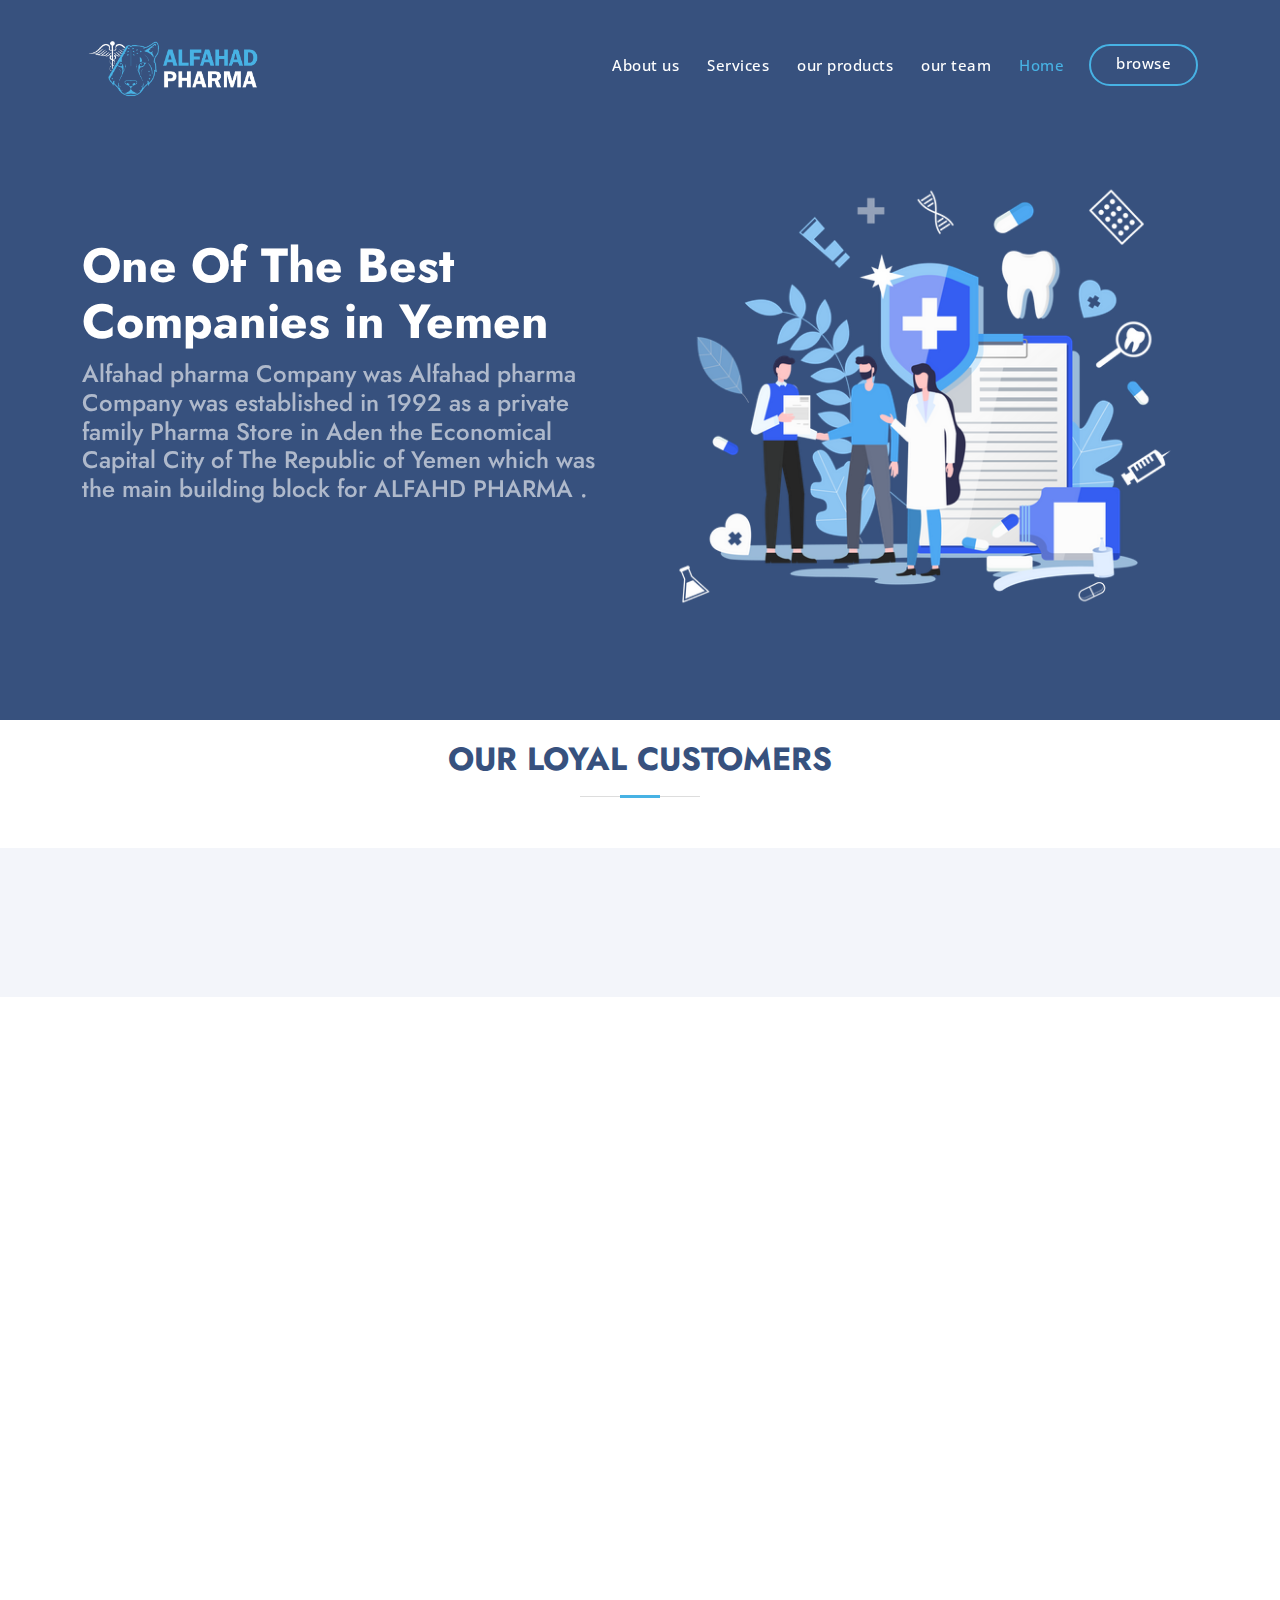
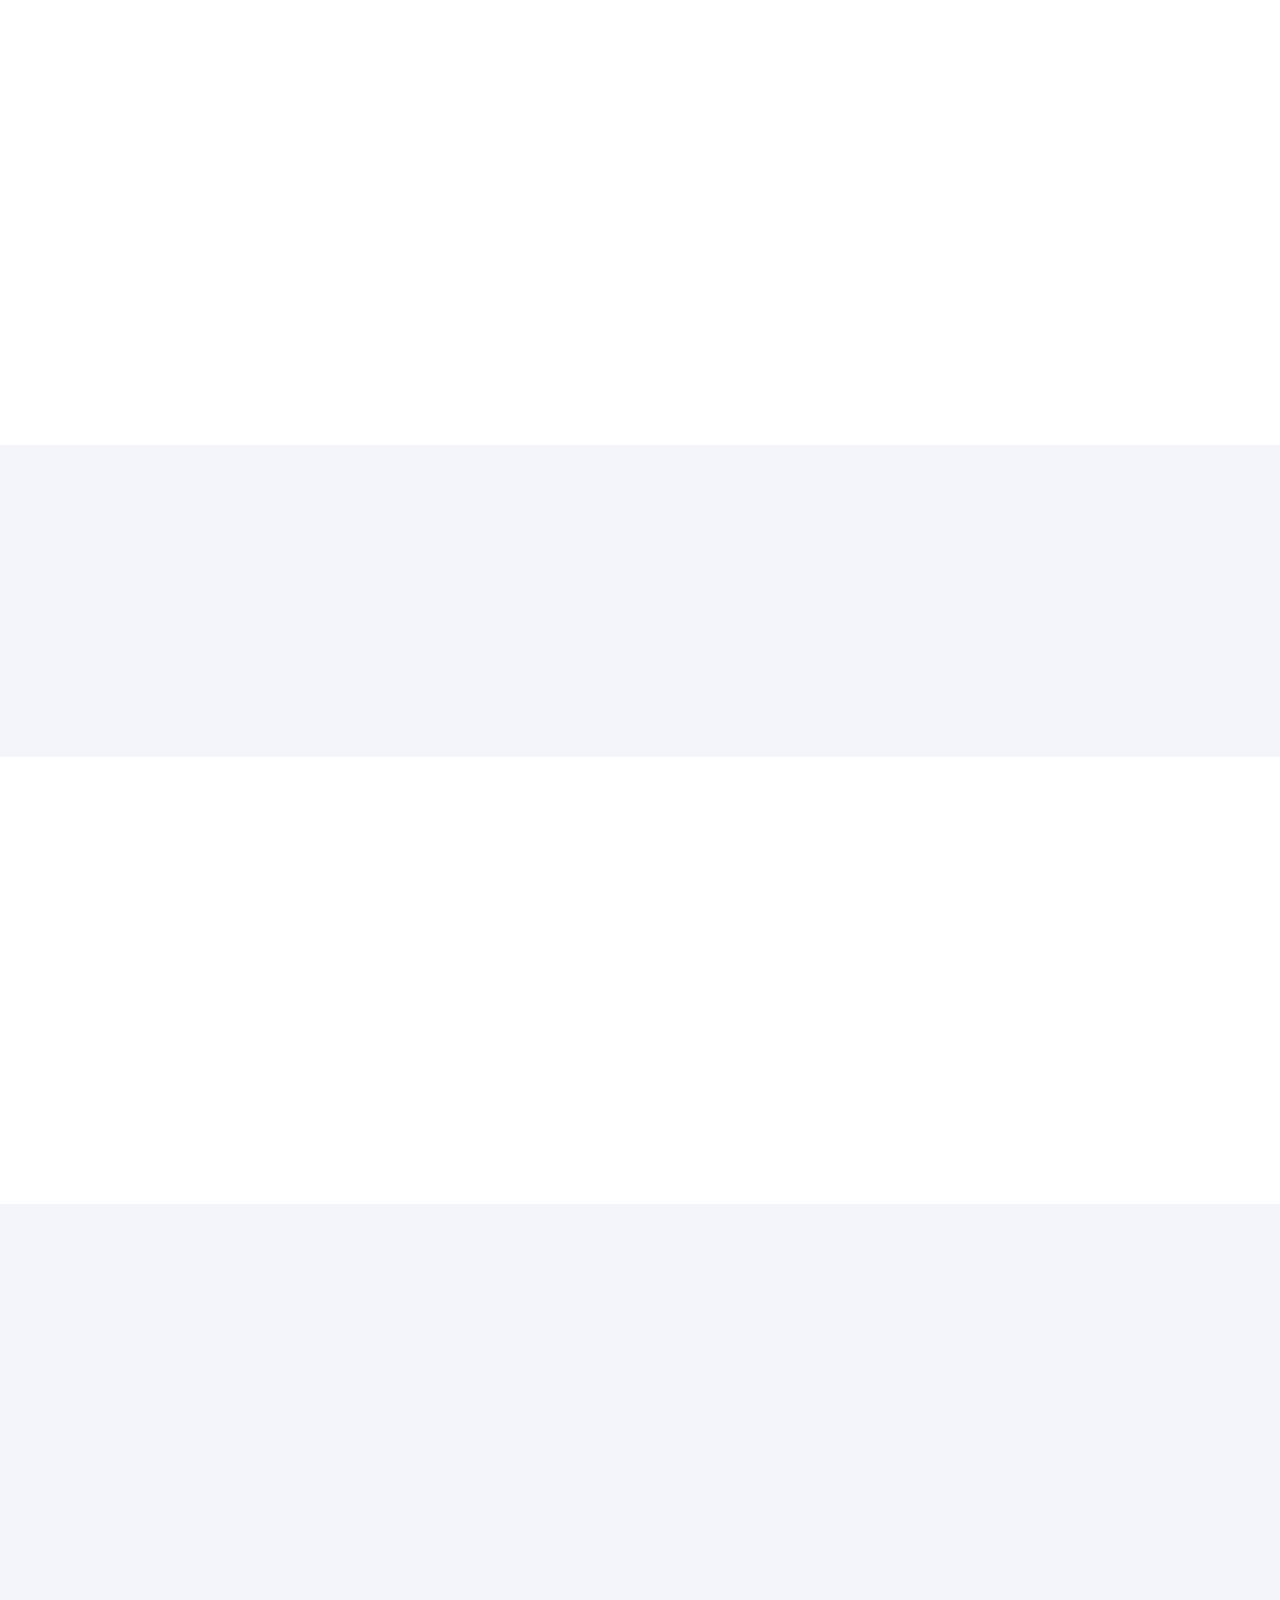
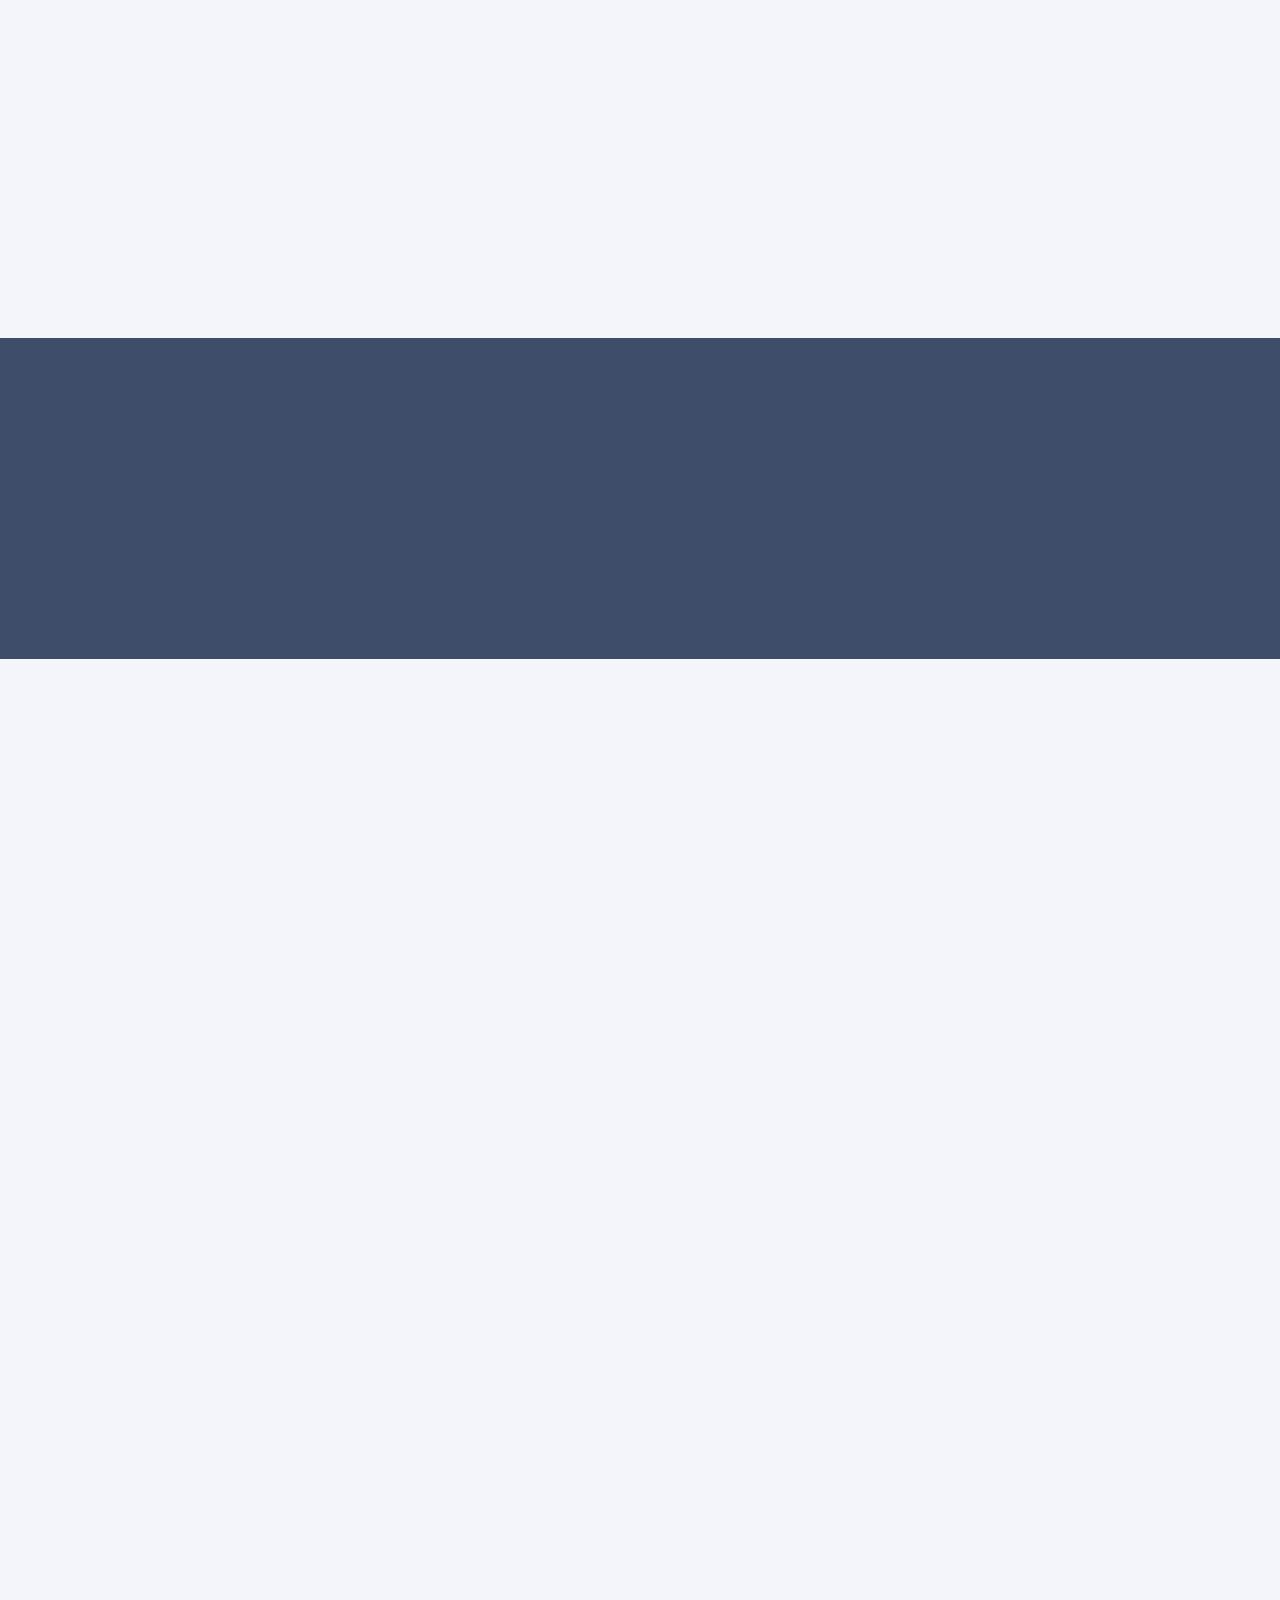
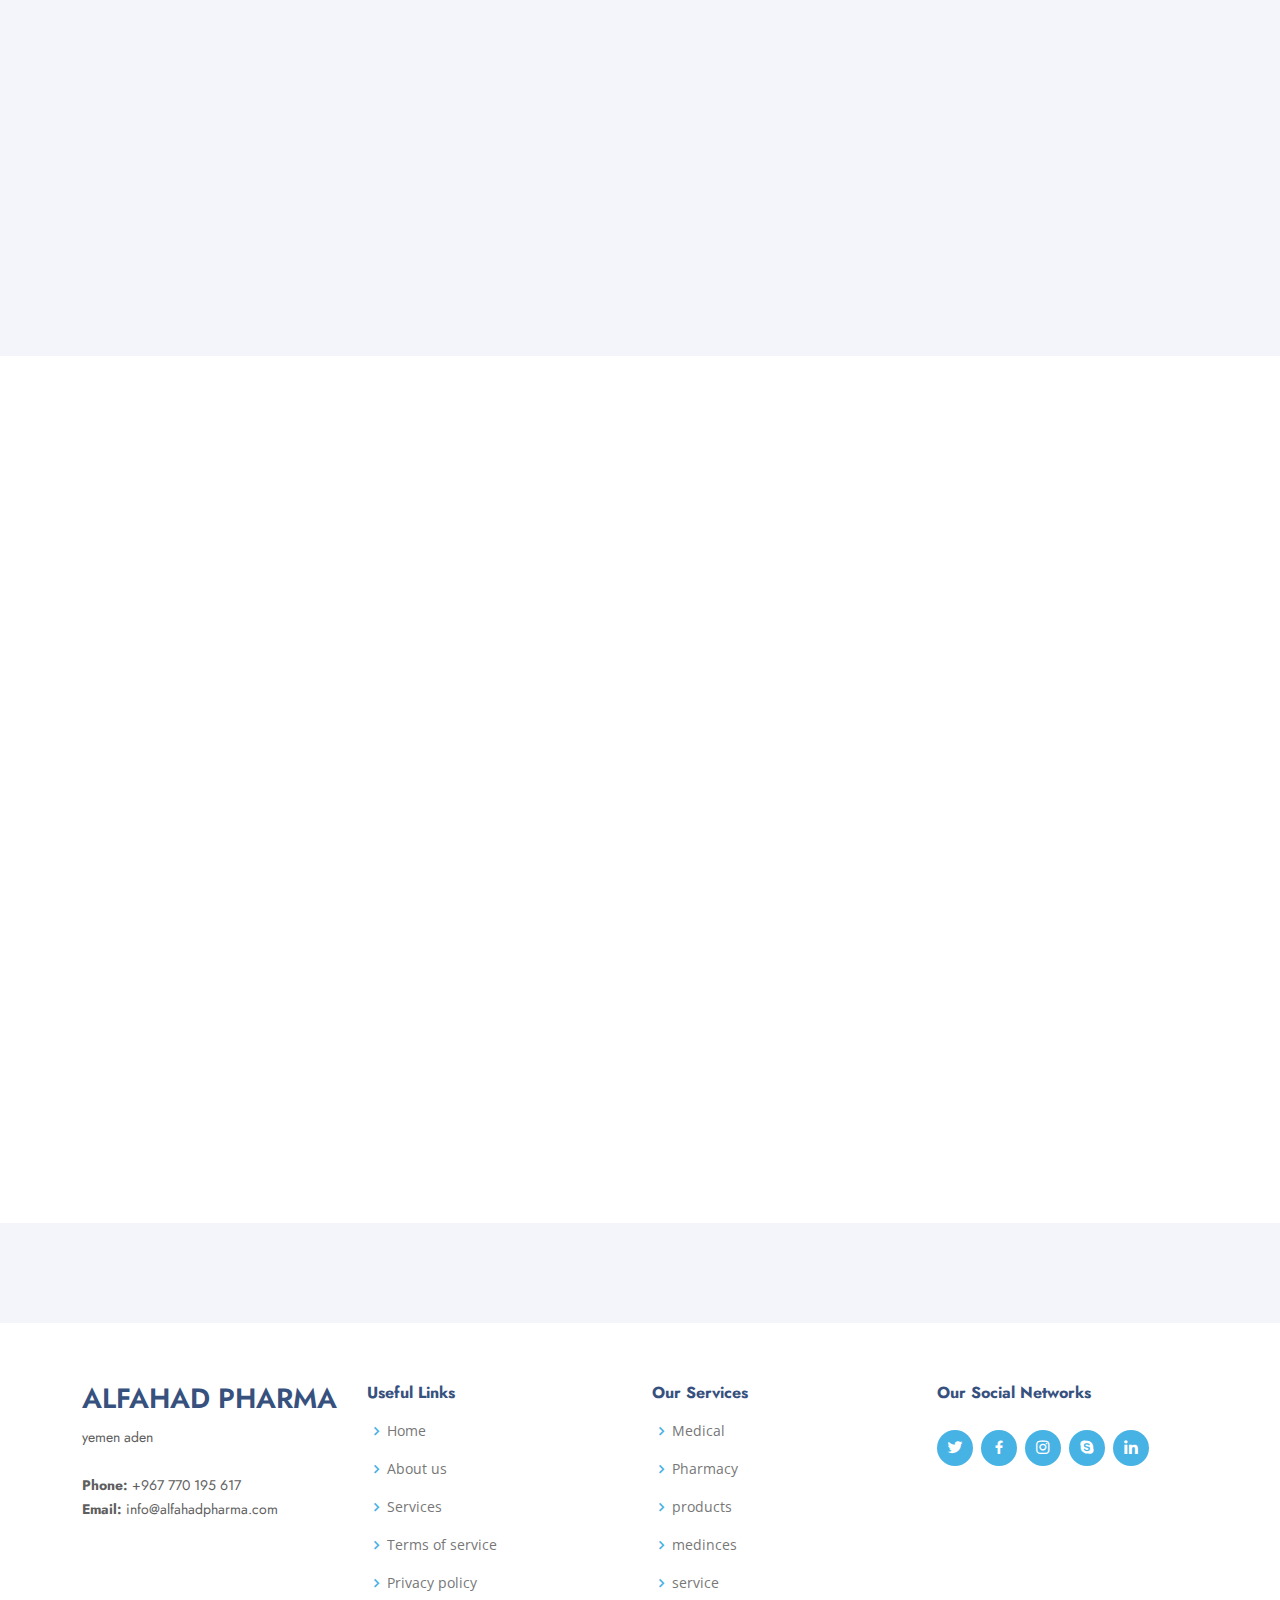
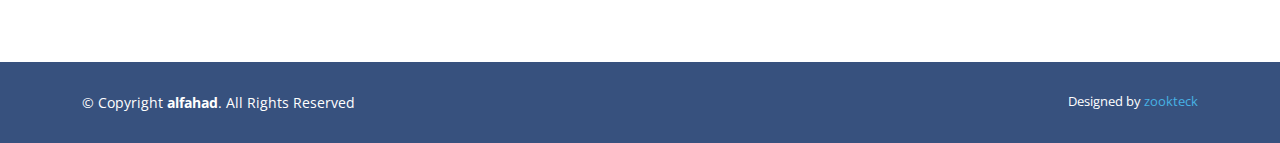
==== index.html @ 490797c0 "Update index.html" ====
<!DOCTYPE html>
<html lang="en">

<head>
  <meta charset="utf-8">
  <meta content="width=device-width, initial-scale=1.0" name="viewport">

  <title>Alfahad   Pharma</title>
  <meta content="" name="description">
  <meta content="" name="keywords">

  <!-- Favicons -->
  <link href="assets/img/logo1.png" rel="icon">
  <link href="assets/img/logo1.png" rel="apple-touch-icon">

  <!-- Google Fonts -->
  <link href="https://fonts.googleapis.com/css?family=Open+Sans:300,300i,400,400i,600,600i,700,700i|Jost:300,300i,400,400i,500,500i,600,600i,700,700i|Poppins:300,300i,400,400i,500,500i,600,600i,700,700i" rel="stylesheet">

  <!-- Vendor CSS Files -->
  <link href="assets/vendor/bootstrap/css/bootstrap.min.css" rel="stylesheet">
  <link href="assets/vendor/icofont/icofont.min.css" rel="stylesheet">
  <link href="assets/vendor/boxicons/css/boxicons.min.css" rel="stylesheet">
  <link href="assets/vendor/remixicon/remixicon.css" rel="stylesheet">
  <link href="assets/vendor/venobox/venobox.css" rel="stylesheet">
  <link href="assets/vendor/owl.carousel/assets/owl.carousel.min.css" rel="stylesheet">
  <link href="assets/vendor/aos/aos.css" rel="stylesheet">

  <!-- Template Main CSS File -->
  <link href="assets/css/style.css" rel="stylesheet">

  <style>
  	.card{
 
   
    box-shadow: 0 6px 10px rgba(0,0,0,.08), 0 0 6px rgba(0,0,0,.05);
      transition: .3s transform cubic-bezier(.155,1.105,.295,1.12),.3s box-shadow,.3s -webkit-transform cubic-bezier(.155,1.105,.295,1.12);
 
  cursor: pointer;

}

.card:hover{
     transform: scale(1.05);
  box-shadow: 0 10px 20px rgba(0,0,0,.12), 0 4px 8px rgba(0,0,0,.06);
}

.image2{
	  max-height: 150px; 
	  max-width: 250px;
}
 
  </style>
</head>

<body>

  <!-- ======= Header ======= -->
  <header id="header" class="fixed-top ">
    <div class="container d-flex align-items-center">

      <h1 class="logo me-auto"><a href="index.html"><img src="assets/img/logo3.png" alt="" class="img-fluid"></a></h1>
      <!-- Uncomment below if you prefer to use an image logo -->
      <!-- <a href="index.html" class="logo me-auto"><img src="assets/img/logo.png" alt="" class="img-fluid"></a>-->

      <nav class="nav-menu d-none d-lg-block">
        <ul>
         
          <li><a href="#about">About us</a></li>
          <li><a href="#Services">Services</a></li>
          <li><a href="#products">our products</a></li>
          <li><a href="#team">our team</a></li>
		   <li class="active"><a href="index.html">Home </a></li>
         <!-- <li class="drop-down"><a href="">others</a>
            <ul>
              <li><a href="#">Drop Down 1</a></li>
              <li class="drop-down"><a href="#">Deep Drop Down</a>
                <ul>
                  <li><a href="#">Deep Drop Down 1</a></li>
                  <li><a href="#">Deep Drop Down 2</a></li>
                  <li><a href="#">Deep Drop Down 3</a></li>
                  <li><a href="#">Deep Drop Down 4</a></li>
                  <li><a href="#">Deep Drop Down 5</a></li>
                </ul>
              </li>
              <li><a href="#">Drop Down 2</a></li>
              <li><a href="#">Drop Down 3</a></li>
              <li><a href="#">Drop Down 4</a></li>
            </ul>
          </li>
          <li><a href="#contact">contact us </a></li>

        </ul>
      </nav><!-- .nav-menu -->

      <a href="#about" class="get-started-btn scrollto">browse</a>

    </div>
  </header>
  <br\><!-- End Header -->



  <!-- ======= Hero Section ======= -->
 


<section id="hero" class="d-flex align-items-center">

    <div class="container">
      <div class="row">


        <div class="col-lg-6 d-flex flex-column justify-content-center pt-4 pt-lg-0 order-2 order-lg-1" data-aos="fade-up" data-aos-delay="200">
          <h1>One Of The Best Companies in Yemen</h1>
          <h2>Alfahad pharma  Company was 
Alfahad pharma  Company was established in 1992 as a private family Pharma Store  in Aden the Economical Capital City of The Republic of Yemen  which was the main building block for ALFAHD PHARMA .</h2>
       
        </div>
        <div class="col-lg-6 order-1 order-lg-2 hero-img" data-aos="zoom-in" data-aos-delay="200">
          <img src="assets/img/bg-home.webp" class="img-fluid animated" alt="">
        </div>
        
      </div>
    </div>

  </section>












  <!-- End Hero -->

  <main id="main">

    <!-- ======= Cliens Section ======= -->
 <div class="section-title" style="margin-top: 20px;">
          <h2>our loyal customers</h2>
        </div>
    <section id="cliens" class="cliens section-bg">

      <div class="container">
      	 

        <div class="row" data-aos="zoom-in">

          <div class="col-lg-2 col-md-4 col-6 d-flex align-items-center justify-content-center">
            <img src="assets/img/clients/client-1.png" class="img-fluid" alt="">
          </div><div class="col-lg-2 col-md-4 col-6 d-flex align-items-center justify-content-center">
            <img src="assets/img/clients/client-1.png" class="img-fluid" alt="">
          </div>

          <div class="col-lg-2 col-md-4 col-6 d-flex align-items-center justify-content-center">
            <img src="assets/img/clients/client-2.png" class="img-fluid" alt="">
          </div>

          <div class="col-lg-2 col-md-4 col-6 d-flex align-items-center justify-content-center">
            <img src="assets/img/clients/client-3.png" class="img-fluid" alt="">
          </div>

          <div class="col-lg-2 col-md-4 col-6 d-flex align-items-center justify-content-center">
            <img src="assets/img/clients/client-4.png" class="img-fluid" alt="">
          </div>

          <div class="col-lg-2 col-md-4 col-6 d-flex align-items-center justify-content-center">
            <img src="assets/img/clients/client-5.png" class="img-fluid" alt="">
          </div>

          <div class="col-lg-2 col-md-4 col-6 d-flex align-items-center justify-content-center">
            <img src="assets/img/clients/client-6.png" class="img-fluid" alt="">
          </div>

        </div>

      </div>
    </section><!-- End Cliens Section -->















    <!-- ======= About Us Section ======= -->
    <section id="about" class="about">
      <div class="container" data-aos="fade-up">

        <div class="section-title">
          <h2>About us</h2>
        </div>

        <div class="row content">
          <div class="col-lg-6">
            <p>
  Alfahad pharma 
  </p>
            <ul>
			<li><i class="ri-check-double-line"></i>  AlFAHAD  PHARMA  Company was established in 1992 as a private family Pharma Store  in Aden the Economical Capital City of The Republic of Yemen  which was the main building block for ALFAHD PHARMA . </li>
              <li><i class="ri-check-double-line"></i> n 1998 , ALFAHD PHARMA was having a group of Pharma stores and Started business in Distribution Which had wide connection with many agents across Yemen .
 In 2005 , an independent administration was established to import medicines, milk and baby food and with the efforts of the administration, ALFAHD PHARMA  was able to represent many international pharmaceutical companies and expand work to cover the Yemeni market.
</li>
              <li><i class="ri-check-double-line"></i>   the company’s activity increased and the companies it represented multiplied and the company received many requests from the companies that it wanted to be represented by the ALFAHD PHARMA.

 In the year 2000 AD, preparations began for expanding work in the field of foodstuffs, and the process of surveying the market and taking consultations and submitting them to the public administration began.

 The company's policy is based on selling through agents of the company in the governorates of the Republic of Yemen.
 The policy of promoting the products imported by the ALFAHD PHARMA depends on the representatives of the company and the holding of scientific seminars that 
 explain the use of the products and their characteristics for doctors, 
 hospitals and family care centers, and ALFAHD PHARMA is keen to participate
 periodically in the exhibitions held in the Republic of Yemen, and through 
 all the above is clear  The extent of the company's position in the Yemeni 
 drug market, which is appreciated and respected by the official authorities 
 in the Ministry of Public Health and Population represented by the Supreme
 Commission for Medicines and Medical Supplies for its role in providing medicine to all segments of society throughout the Republic of Yemen</li>
            </ul>
          </div>
          <div class="col-lg-6 pt-4 pt-lg-0">
            <p>
			
            
            </p>
         
          </div>
        </div>

      </div>
    </section><!-- End About Us Section -->

    <!-- ======= Why Us Section ======= -->
    <section id="why-us" class="why-us section-bg">
      <div class="container-fluid" data-aos="fade-up">

        <div class="row">

          <div class="col-lg-7 d-flex flex-column justify-content-center align-items-stretch  order-2 order-lg-1">

            <div class="content">
              <h3>Company Policy </h3>
              <p>
     
	   Alfahad pharma depends on the representatives of the
	  companies, and the holding of scientific seminars that explain
	  the use of the products and their characteristics for doctors,
	  hospitals and family care centers, 
              </p>
            </div>


          </div>

          <div class="col-lg-5 align-items-stretch order-1 order-lg-2 img" style='background-image: url("assets/img/new.jpg");' data-aos="zoom-in" data-aos-delay="150">&nbsp;</div>
        </div>

      </div>
    </section><!-- End Why Us Section -->

    <!-- ======= Skills Section ======= -->
    <section id="skills" class="skills">
      <div class="container" data-aos="fade-up">

        <div class="row">
          <div class="col-lg-6 d-flex align-items-center" data-aos="fade-right" data-aos-delay="100">
            <img src="assets/img/Medicine.jpg" class="img-fluid" alt="">
          </div>
          <div class="col-lg-6 pt-4 pt-lg-0 content" data-aos="fade-left" data-aos-delay="100">
            <h3>Our Work  </h3>
            <p class="font-italic">
            our work and services in %
            </p>

            <div class="skills-content">

              <div class="progress">
                <span class="skill">Trust <i class="val">100%</i></span>
                <div class="progress-bar-wrap">
                  <div class="progress-bar" role="progressbar" aria-valuenow="100" aria-valuemin="0" aria-valuemax="100"></div>
                </div>
              </div>

              <div class="progress">
                <span class="skill">services <i class="val">90%</i></span>
                <div class="progress-bar-wrap">
                  <div class="progress-bar" role="progressbar" aria-valuenow="90" aria-valuemin="0" aria-valuemax="100"></div>
                </div>
              </div>

              <div class="progress">
                <span class="skill">Time <i class="val">100%</i></span>
                <div class="progress-bar-wrap">
                  <div class="progress-bar" role="progressbar" aria-valuenow="100" aria-valuemin="0" aria-valuemax="100"></div>
                </div>
              </div>

              <div class="progress">
                <span class="skill">Support <i class="val">100%</i></span>
                <div class="progress-bar-wrap">
                  <div class="progress-bar" role="progressbar" aria-valuenow="100" aria-valuemin="0" aria-valuemax="100"></div>
                </div>
              </div>

            </div>

          </div>
        </div>

      </div>
    </section><!-- End Skills Section -->

    <!-- ======= Services Section ======= -->
    <section id="Services" class="services section-bg">
      <div class="container" data-aos="fade-up">

        <div class="section-title">
          <h2>Services  </h2>
          <p>
		  The best and respected services to our custmers</p>
        </div>

        <div class="row">
          <div class="col-xl-3 col-md-6 d-flex align-items-stretch" data-aos="zoom-in" data-aos-delay="100">
            <div class="icon-box">
              <div class="icon"><i class="bx bxl-dribbble"></i></div>
              <h4><a href="">import</a></h4>
              <p>
Import
We are importing medicines To Yemen since 2000 . We have a good connection with  so many exporters in 
many Countries (India , Turkey , Eygpt , Pakistan , KSA , etc..) ,Also 
 We are shipping Medicines from any country to Yemen or shipping within Yemen in a fast and reliable time and affordable prices
 </p>
            </div>
          </div>

        
		  

          <div class="col-xl-3 col-md-6 d-flex align-items-stretch mt-4 mt-xl-0" data-aos="zoom-in" data-aos-delay="300">
            <div class="icon-box">
              <div class="icon"><i class="bx bx-tachometer"></i></div>
              <h4><a href="">Distribution </a></h4>
              <p>ALFAHD PHARMA is one of the biggest distributors in Yemen . We are having  a wide range connection with 200+ Wholesalers , 1000+ Pharmacies and  dealing with 50+ Hospitals and medical centers in all around Yemen . We are  We distribute to Sana'a , Taiz , Ibb , Hadramout , Shabwah , Mareb , etc .</p>
            </div>
          </div>

          <div class="col-xl-3 col-md-6 d-flex align-items-stretch mt-4 mt-xl-0" data-aos="zoom-in" data-aos-delay="400">
            <div class="icon-box">
              <div class="icon"><i class="bx bx-layer"></i></div>
              <h4><a href="">others</a></h4>
              <p>other services related to custmers</p>
            </div>
          </div>

        </div>

      </div>
    </section><!-- End Services Section -->

    <!-- ======= Cta Section ======= -->
    <section id="cta" class="cta">
      <div class="container" data-aos="zoom-in">

        <div class="row">
          <div class="col-lg-9 text-center text-lg-left">
            <h3>call us</h3>
            <p> we are here to take you to the best joureny</p>
          </div>
          <div class="col-lg-3 cta-btn-container text-center">
            <a class="cta-btn align-middle" href="https://web.whatsapp.com/">call now </a>
          </div>
        </div>

      </div>
    </section><!-- End Cta Section -->

  


























<section id="products" class="team section-bg">
      <div class="container" data-aos="fade-up">

        <div class="section-title">
          <h2>our Products</h2>
          <p>  </p>
        </div>

        <div class="row">

          <div class="col-lg-3">
            <div class="member d-flex align-items-start" data-aos="zoom-in" data-aos-delay="100">
              <div class="pic"><img src="assets/img/7142.jpg" class="img-fluid" alt=""></div>
              <div class="member-info">
               <a href="indextablets-capsule.html">  <h4> Tablets and capsules .</h4></a>
         
		 
      
              </div>
            </div>
          </div>

              <div class="col-lg-3">
            <div class="member d-flex align-items-start" data-aos="zoom-in" data-aos-delay="100">
              <div class="pic"><img src="assets/img/3683.jpg" class="img-fluid" alt=""></div>
              <div class="member-info">
                  <a href="indexinjection.html">   <h4>Injectables </h4></a>
               
              </div>
            </div>
          </div>

             <div class="col-lg-3">
            <div class="member d-flex align-items-start" data-aos="zoom-in" data-aos-delay="100">
              <div class="pic"><img src="assets/img/2321.jpg" class="img-fluid" alt=""></div>
              <div class="member-info">
                <a href="indextable.html">     <h4>Syrup and suspensions</h4> 
</h4></a>
                
              </div>
            </div>
          </div>
		  
		         <div class="col-lg-3">
            <div class="member d-flex align-items-start" data-aos="zoom-in" data-aos-delay="100">
              <div class="pic"><img src="assets/img/blood_01.jpg" class="img-fluid" alt=""></div>
              <div class="member-info">
                <a href="indextable.html">     <h4>Drops </h4></a>
                
              </div>
            </div>
          </div>
		  
		  
		  

             <div class="col-lg-3">
            <div class="member d-flex align-items-start" data-aos="zoom-in" data-aos-delay="100">
              <div class="pic"><img src="assets/img/download (4).jpg" class="img-fluid" alt=""></div>
              <div class="member-info">
               <a href="indextable.html">      <h4>Cream and ointments 
 </h4></a>
               
            </div>
          </div>

        </div>
		
		
      
		
		
		
		
		          <div class="col-lg-3">
            <div class="member d-flex align-items-start" data-aos="zoom-in" data-aos-delay="100">
              <div class="pic"><img src="assets/img/hh.jpg" class="img-fluid" alt=""></div>
                <a href="indextable.html">   <div class="member-info">
                    <a href="indextable.html"> <h4>Medical Appliances
 </h4></a>
               
            </div>
          </div>

        </div>
		       <div class="col-lg-3">
            <div class="member d-flex align-items-start" data-aos="zoom-in" data-aos-delay="100">
              <div class="pic"><img src="assets/img/file_e8375.jpg" class="img-fluid" alt=""></div>
              <div class="member-info">
           <a href="indextable.html">          <h4>other medicals
 </h4></a>
               
            </div>
          </div>

        </div>
		

      </div>
    </section>






























    <!-- End Portfolio Section -->

    <!-- ======= Team Section ======= -->
    <section id="team" class="team section-bg">
      <div class="container" data-aos="fade-up">

        <div class="section-title">
          <h2>our team</h2>
          
        </div>

        <div class="row">

          <div class="col-lg-6">
            <div class="member d-flex align-items-start" data-aos="zoom-in" data-aos-delay="100">
              <div class="pic"><img src="assets/img/team/team-1.jpg" class="img-fluid" alt=""></div>
              <div class="member-info">
                <h4>DR.ABDO  ALFAHAD  </h4>
                <span>Chief Executive Officer</span>
                <p>OWNER&CEO</p>
                <div class="social">
                  <a href=""><i class="ri-twitter-fill"></i></a>
                  <a href=""><i class="ri-facebook-fill"></i></a>
                  <a href=""><i class="ri-instagram-fill"></i></a>
                  <a href=""> <i class="ri-linkedin-box-fill"></i> </a>
                </div>
              </div>
            </div>
          </div>

  

          <div class="col-lg-6 mt-4">
            <div class="member d-flex align-items-start" data-aos="zoom-in" data-aos-delay="300">
              <div class="pic"><img src="assets/img/team/team-3.jpg" class="img-fluid" alt=""></div>
              <div class="member-info">
                <h4>WAEl AlFAHAD </h4>
                <span>Sales department Head</span>
              
                <div class="social">
                  <a href=""><i class="ri-twitter-fill"></i></a>
                  <a href=""><i class="ri-facebook-fill"></i></a>
                  <a href=""><i class="ri-instagram-fill"></i></a>
                  <a href=""> <i class="ri-linkedin-box-fill"></i> </a>
                </div>
              </div>
            </div>
          </div>
          <div class="col-lg-6 mt-4">
            <div class="member d-flex align-items-start" data-aos="zoom-in" data-aos-delay="300">
              <div class="pic"><img src="assets/img/team/team-3.jpg" class="img-fluid" alt=""></div>
              <div class="member-info">
                <h4>DR Zakeriya  </h4>
                <span>Purchase department Head</span>
                
                <div class="social">
                  <a href=""><i class="ri-twitter-fill"></i></a>
                  <a href=""><i class="ri-facebook-fill"></i></a>
                  <a href=""><i class="ri-instagram-fill"></i></a>
                  <a href=""> <i class="ri-linkedin-box-fill"></i> </a>
                </div>
              </div>
            </div>
          </div>
         

        </div>

      </div>
    </section><!-- End Team Section -->

    <!-- ======= Pricing Section ======= -->
   <!-- <section id="pricing" class="pricing">
      <div class="container" data-aos="fade-up">

        <div class="section-title">
          <h2>Pricing</h2>
          <p>Magnam dolores commodi suscipit. Necessitatibus eius consequatur ex aliquid fuga eum quidem. Sit sint consectetur velit. Quisquam quos quisquam cupiditate. Et nemo qui impedit suscipit alias ea. Quia fugiat sit in iste officiis commodi quidem hic quas.</p>
        </div>

        <div class="row">

          <div class="col-lg-4" data-aos="fade-up" data-aos-delay="100">
            <div class="box">
              <h3>Free Plan</h3>
              <h4><sup>$</sup>0<span>per month</span></h4>
              <ul>
                <li><i class="bx bx-check"></i> Quam adipiscing vitae proin</li>
                <li><i class="bx bx-check"></i> Nec feugiat nisl pretium</li>
                <li><i class="bx bx-check"></i> Nulla at volutpat diam uteera</li>
                <li class="na"><i class="bx bx-x"></i> <span>Pharetra massa massa ultricies</span></li>
                <li class="na"><i class="bx bx-x"></i> <span>Massa ultricies mi quis hendrerit</span></li>
              </ul>
              <a href="#" class="buy-btn">Get Started</a>
            </div>
          </div>

          <div class="col-lg-4 mt-4 mt-lg-0" data-aos="fade-up" data-aos-delay="200">
            <div class="box featured">
              <h3>Business Plan</h3>
              <h4><sup>$</sup>29<span>per month</span></h4>
              <ul>
                <li><i class="bx bx-check"></i> Quam adipiscing vitae proin</li>
                <li><i class="bx bx-check"></i> Nec feugiat nisl pretium</li>
                <li><i class="bx bx-check"></i> Nulla at volutpat diam uteera</li>
                <li><i class="bx bx-check"></i> Pharetra massa massa ultricies</li>
                <li><i class="bx bx-check"></i> Massa ultricies mi quis hendrerit</li>
              </ul>
              <a href="#" class="buy-btn">Get Started</a>
            </div>
          </div>

          <div class="col-lg-4 mt-4 mt-lg-0" data-aos="fade-up" data-aos-delay="300">
            <div class="box">
              <h3>Developer Plan</h3>
              <h4><sup>$</sup>49<span>per month</span></h4>
              <ul>
                <li><i class="bx bx-check"></i> Quam adipiscing vitae proin</li>
                <li><i class="bx bx-check"></i> Nec feugiat nisl pretium</li>
                <li><i class="bx bx-check"></i> Nulla at volutpat diam uteera</li>
                <li><i class="bx bx-check"></i> Pharetra massa massa ultricies</li>
                <li><i class="bx bx-check"></i> Massa ultricies mi quis hendrerit</li>
              </ul>
              <a href="#" class="buy-btn">Get Started</a>
            </div>
          </div>

        </div>

      </div>
    </section><!-- End Pricing Section --> 

    <!-- ======= Frequently Asked Questions Section ======= -->
    <!-- <section id="faq" class="faq section-bg">
      <div class="container" data-aos="fade-up">

        <div class="section-title">
          <h2>Frequently Asked Questions</h2>
          <p>Magnam dolores commodi suscipit. Necessitatibus eius consequatur ex aliquid fuga eum quidem. Sit sint consectetur velit. Quisquam quos quisquam cupiditate. Et nemo qui impedit suscipit alias ea. Quia fugiat sit in iste officiis commodi quidem hic quas.</p>
        </div>

        <div class="faq-list">
          <ul>
            <li data-aos="fade-up" data-aos-delay="100">
              <i class="bx bx-help-circle icon-help"></i> <a data-bs-toggle="collapse" class="collapse" data-bs-target="#faq-list-1">Non consectetur a erat nam at lectus urna duis? <i class="bx bx-chevron-down icon-show"></i><i class="bx bx-chevron-up icon-close"></i></a>
              <div id="faq-list-1" class="collapse show" data-bs-parent=".faq-list">
                <p>
                  Feugiat pretium nibh ipsum consequat. Tempus iaculis urna id volutpat lacus laoreet non curabitur gravida. Venenatis lectus magna fringilla urna porttitor rhoncus dolor purus non.
                </p>
              </div>
            </li>

            <li data-aos="fade-up" data-aos-delay="200">
              <i class="bx bx-help-circle icon-help"></i> <a data-bs-toggle="collapse" data-bs-target="#faq-list-2" class="collapsed">Feugiat scelerisque varius morbi enim nunc? <i class="bx bx-chevron-down icon-show"></i><i class="bx bx-chevron-up icon-close"></i></a>
              <div id="faq-list-2" class="collapse" data-bs-parent=".faq-list">
                <p>
                  Dolor sit amet consectetur adipiscing elit pellentesque habitant morbi. Id interdum velit laoreet id donec ultrices. Fringilla phasellus faucibus scelerisque eleifend donec pretium. Est pellentesque elit ullamcorper dignissim. Mauris ultrices eros in cursus turpis massa tincidunt dui.
                </p>
              </div>
            </li>

            <li data-aos="fade-up" data-aos-delay="300">
              <i class="bx bx-help-circle icon-help"></i> <a data-bs-toggle="collapse" data-bs-target="#faq-list-3" class="collapsed">Dolor sit amet consectetur adipiscing elit? <i class="bx bx-chevron-down icon-show"></i><i class="bx bx-chevron-up icon-close"></i></a>
              <div id="faq-list-3" class="collapse" data-bs-parent=".faq-list">
                <p>
                  Eleifend mi in nulla posuere sollicitudin aliquam ultrices sagittis orci. Faucibus pulvinar elementum integer enim. Sem nulla pharetra diam sit amet nisl suscipit. Rutrum tellus pellentesque eu tincidunt. Lectus urna duis convallis convallis tellus. Urna molestie at elementum eu facilisis sed odio morbi quis
                </p>
              </div>
            </li>

            <li data-aos="fade-up" data-aos-delay="400">
              <i class="bx bx-help-circle icon-help"></i> <a data-bs-toggle="collapse" data-bs-target="#faq-list-4" class="collapsed">Tempus quam pellentesque nec nam aliquam sem et tortor consequat? <i class="bx bx-chevron-down icon-show"></i><i class="bx bx-chevron-up icon-close"></i></a>
              <div id="faq-list-4" class="collapse" data-bs-parent=".faq-list">
                <p>
                  Molestie a iaculis at erat pellentesque adipiscing commodo. Dignissim suspendisse in est ante in. Nunc vel risus commodo viverra maecenas accumsan. Sit amet nisl suscipit adipiscing bibendum est. Purus gravida quis blandit turpis cursus in.
                </p>
              </div>
            </li>

            <li data-aos="fade-up" data-aos-delay="500">
              <i class="bx bx-help-circle icon-help"></i> <a data-bs-toggle="collapse" data-bs-target="#faq-list-5" class="collapsed">Tortor vitae purus faucibus ornare. Varius vel pharetra vel turpis nunc eget lorem dolor? <i class="bx bx-chevron-down icon-show"></i><i class="bx bx-chevron-up icon-close"></i></a>
              <div id="faq-list-5" class="collapse" data-bs-parent=".faq-list">
                <p>
                  Laoreet sit amet cursus sit amet dictum sit amet justo. Mauris vitae ultricies leo integer malesuada nunc vel. Tincidunt eget nullam non nisi est sit amet. Turpis nunc eget lorem dolor sed. Ut venenatis tellus in metus vulputate eu scelerisque.
                </p>
              </div>
            </li>

          </ul>
        </div>

      </div>
    </section><!-- End Frequently Asked Questions Section -->

    <!-- ======= Contact Section ======= -->
    <section id="contact" class="contact">
      <div class="container" data-aos="fade-up">

        <div class="section-title">
          <h2>contact us</h2>
     
+967 770 195 617
        </div>

        <div class="row">

          <div class="col-lg-5 d-flex align-items-stretch">
            <div class="info">
              <div class="address">
                <i class="icofont-google-map"></i>
                <h4>Location:</h4>
                <p>ALMANSOORA , ADEN , YEMEN .</p>
              </div>

              <div class="email">
                <i class="icofont-envelope"></i>
                <h4>Email:</h4>
                <p>info@alfahadpharma.com</p>
              </div>

              <div class="phone">
                <i class="icofont-phone"></i>
                <h4>+967 770 195 617</h4>
                <p></p>
              </div>

              <iframe src="https://www.google.com/maps/embed?pb=!1m14!1m8!1m3!1d12097.433213460943!2d-74.0062269!3d40.7101282!3m2!1i1024!2i768!4f13.1!3m3!1m2!1s0x0%3A0xb89d1fe6bc499443!2sDowntown+Conference+Center!5e0!3m2!1smk!2sbg!4v1539943755621" frameborder="0" style="border:0; width: 100%; height: 290px;" allowfullscreen></iframe>
            </div>

          </div>

          <div class="col-lg-7 mt-5 mt-lg-0 d-flex align-items-stretch">
            <form action="forms/contact.php" method="post" role="form" class="php-email-form">
              <div class="row">
                <div class="form-group col-md-6">
                  <label for="name">Your Name</label>
                  <input type="text" name="name" class="form-control" id="name" data-rule="minlen:4" data-msg="Please enter at least 4 chars" />
                  <div class="validate"></div>
                </div>
                <div class="form-group col-md-6">
                  <label for="name">Your Email</label>
                  <input type="email" class="form-control" name="email" id="email" data-rule="email" data-msg="Please enter a valid email" />
                  <div class="validate"></div>
                </div>
              </div>
              <div class="form-group">
                <label for="name">Subject</label>
                <input type="text" class="form-control" name="subject" id="subject" data-rule="minlen:4" data-msg="Please enter at least 8 chars of subject" />
                <div class="validate"></div>
              </div>
              <div class="form-group">
                <label for="name">Message</label>
                <textarea class="form-control" name="message" rows="10" data-rule="required" data-msg="Please write something for us"></textarea>
                <div class="validate"></div>
              </div>
              <div class="mb-3">
                <div class="loading">Loading</div>
                <div class="error-message"></div>
                <div class="sent-message">Your message has been sent. Thank you!</div>
              </div>
              <div class="text-center"><button type="submit">Send Message</button></div>
            </form>
          </div>

        </div>

      </div>
    </section><!-- End Contact Section -->

  </main><!-- End #main -->

  <!-- ======= Footer ======= -->
  <footer id="footer">

    <div class="footer-newsletter">
      <div class="container">
        <div class="row justify-content-center">
         
        </div>
      </div>
    </div>

    <div class="footer-top">
      <div class="container">
        <div class="row">

          <div class="col-lg-3 col-md-6 footer-contact">
            <h3>alfahad pharma</h3>
            <p>
             yemen aden <br><br>
              <strong>Phone:</strong> +967 770 195 617
<br>
              <strong>Email:</strong> info@alfahadpharma.com

<br>
            </p>
          </div>

          <div class="col-lg-3 col-md-6 footer-links">
            <h4>Useful Links</h4>
            <ul>
              <li><i class="bx bx-chevron-right"></i> <a href="#">Home</a></li>
              <li><i class="bx bx-chevron-right"></i> <a href="#">About us</a></li>
              <li><i class="bx bx-chevron-right"></i> <a href="#">Services</a></li>
              <li><i class="bx bx-chevron-right"></i> <a href="#">Terms of service</a></li>
              <li><i class="bx bx-chevron-right"></i> <a href="#">Privacy policy</a></li>
            </ul>
          </div>

          <div class="col-lg-3 col-md-6 footer-links">
            <h4>Our Services</h4>
            <ul>
              <li><i class="bx bx-chevron-right"></i> <a href="#">Medical</a></li>
              <li><i class="bx bx-chevron-right"></i> <a href="#">Pharmacy</a></li>
              <li><i class="bx bx-chevron-right"></i> <a href="#">products</a></li>
              <li><i class="bx bx-chevron-right"></i> <a href="#">medinces</a></li>
              <li><i class="bx bx-chevron-right"></i> <a href="#">service</a></li>
            </ul>
          </div>

          <div class="col-lg-3 col-md-6 footer-links">
            <h4>Our Social Networks</h4>
            <p></p>
            <div class="social-links mt-3">
              <a href="#" class="twitter"><i class="bx bxl-twitter"></i></a>
              <a href="#" class="facebook"><i class="bx bxl-facebook"></i></a>
              <a href="#" class="instagram"><i class="bx bxl-instagram"></i></a>
              <a href="#" class="google-plus"><i class="bx bxl-skype"></i></a>
              <a href="#" class="linkedin"><i class="bx bxl-linkedin"></i></a>
            </div>
          </div>

        </div>
      </div>
    </div>

    <div class="container footer-bottom clearfix">
      <div class="copyright">
        &copy; Copyright <strong><span>alfahad</span></strong>. All Rights Reserved
      </div>
      <div class="credits">
        <!-- All the links in the footer should remain intact. -->
        <!-- You can delete the links only if you purchased the pro version. -->
        <!-- Licensing information: https://bootstrapmade.com/license/ -->
        <!-- Purchase the pro version with working PHP/AJAX contact form: https://bootstrapmade.com/arsha-free-bootstrap-html-template-corporate/ -->
        Designed by <a href="https://bootstrapmade.com/">zookteck</a>
      </div>
    </div>
  </footer><!-- End Footer -->

  <a href="#" class="back-to-top"><i class="ri-arrow-up-line"></i></a>
  <!--<div id="preloader"></div>

  <!-- Vendor JS Files -->
  <script src="assets/vendor/jquery/jquery.min.js"></script>
  <script src="assets/vendor/bootstrap/js/bootstrap.bundle.min.js"></script>
  <script src="assets/vendor/jquery.easing/jquery.easing.min.js"></script>
  <script src="assets/vendor/php-email-form/validate.js"></script>
  <script src="assets/vendor/waypoints/jquery.waypoints.min.js"></script>
  <script src="assets/vendor/isotope-layout/isotope.pkgd.min.js"></script>
  <script src="assets/vendor/venobox/venobox.min.js"></script>
  <script src="assets/vendor/owl.carousel/owl.carousel.min.js"></script>
  <script src="assets/vendor/aos/aos.js"></script>

  <!-- Template Main JS File -->
  <script src="assets/js/main.js"></script>

</body>
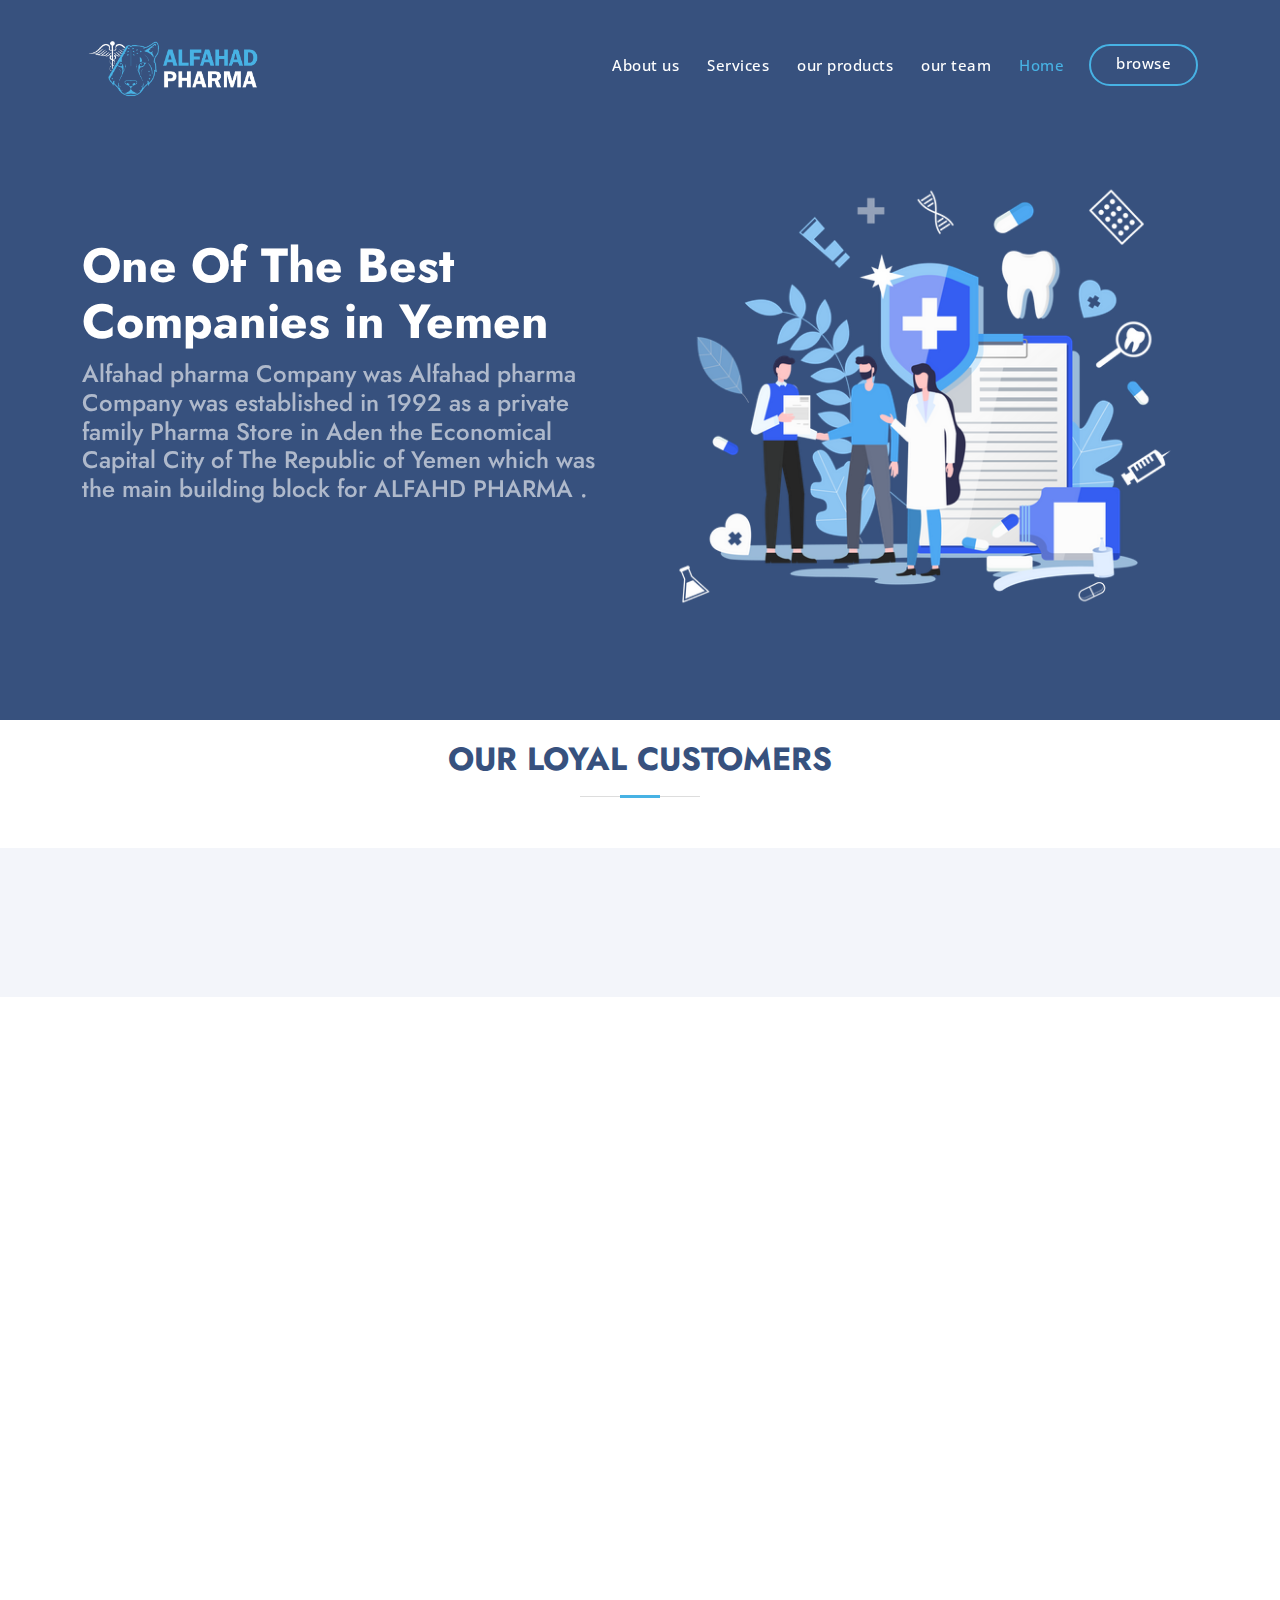
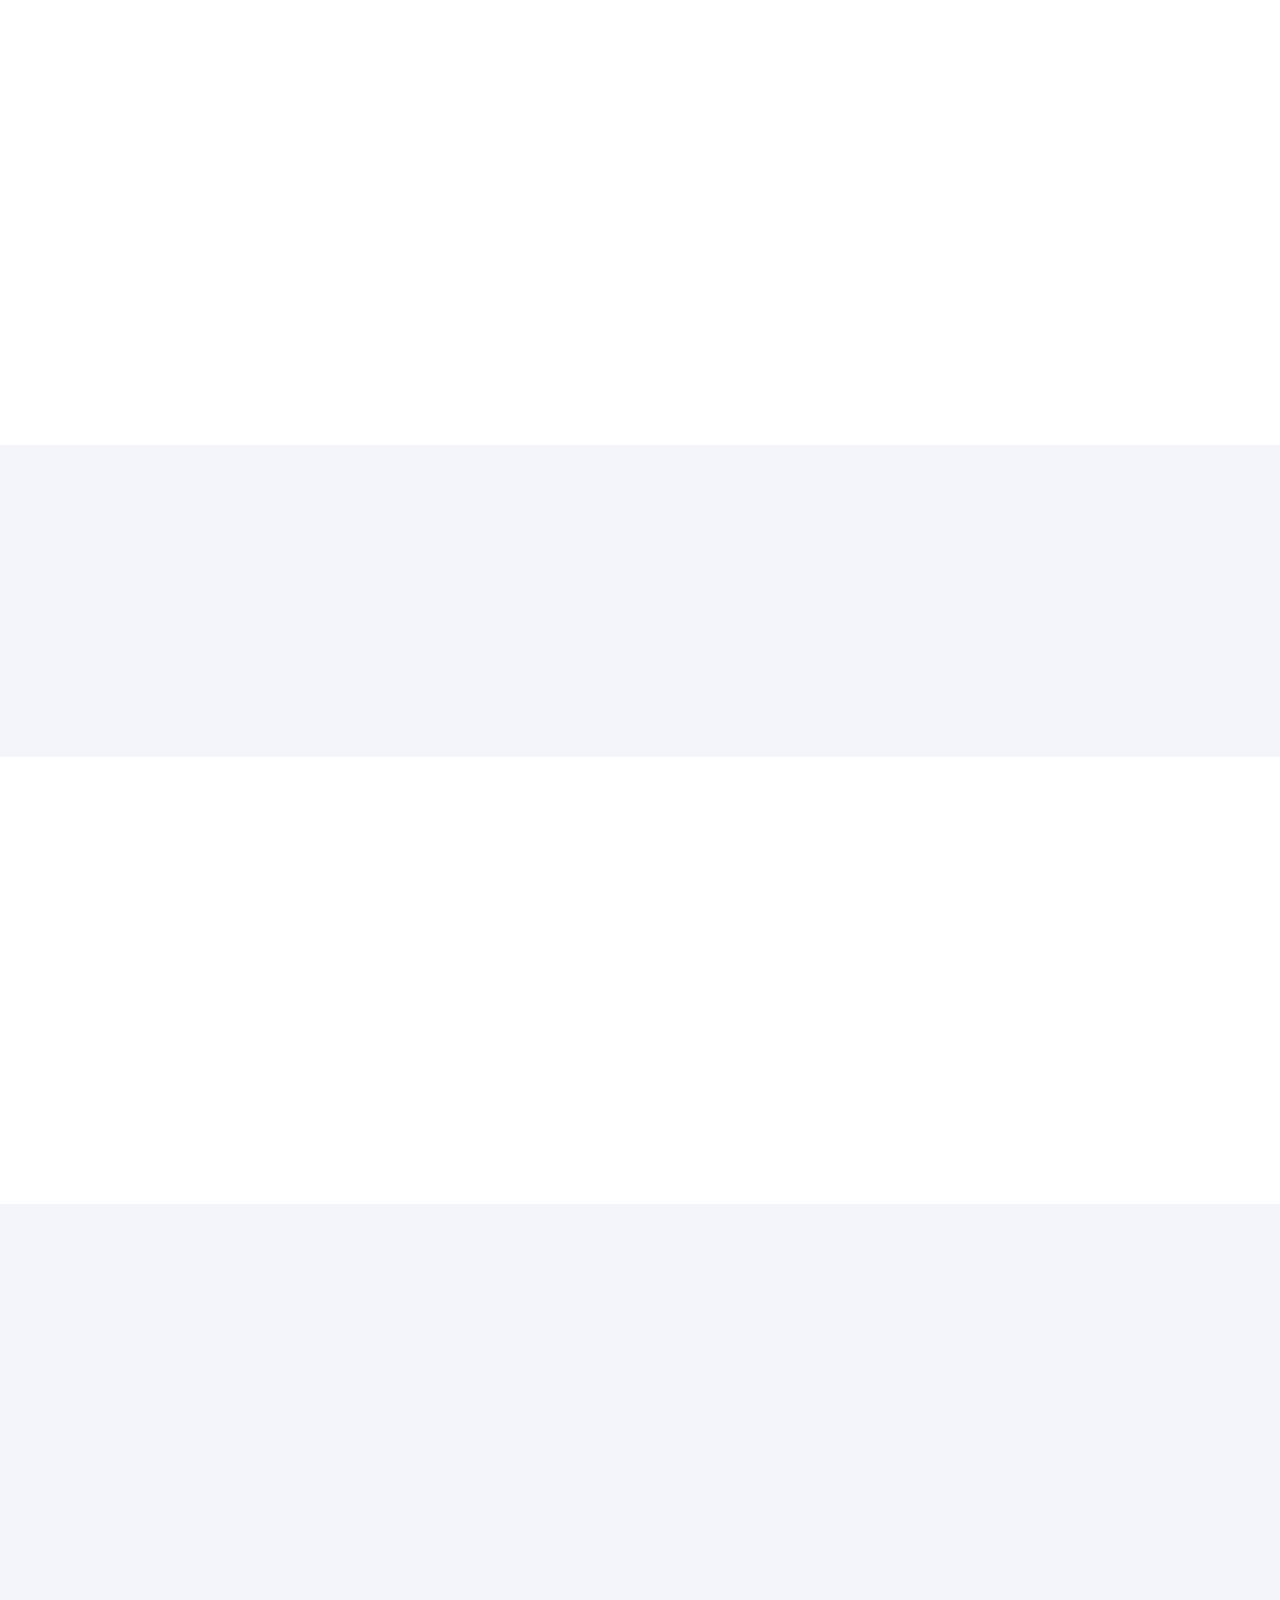
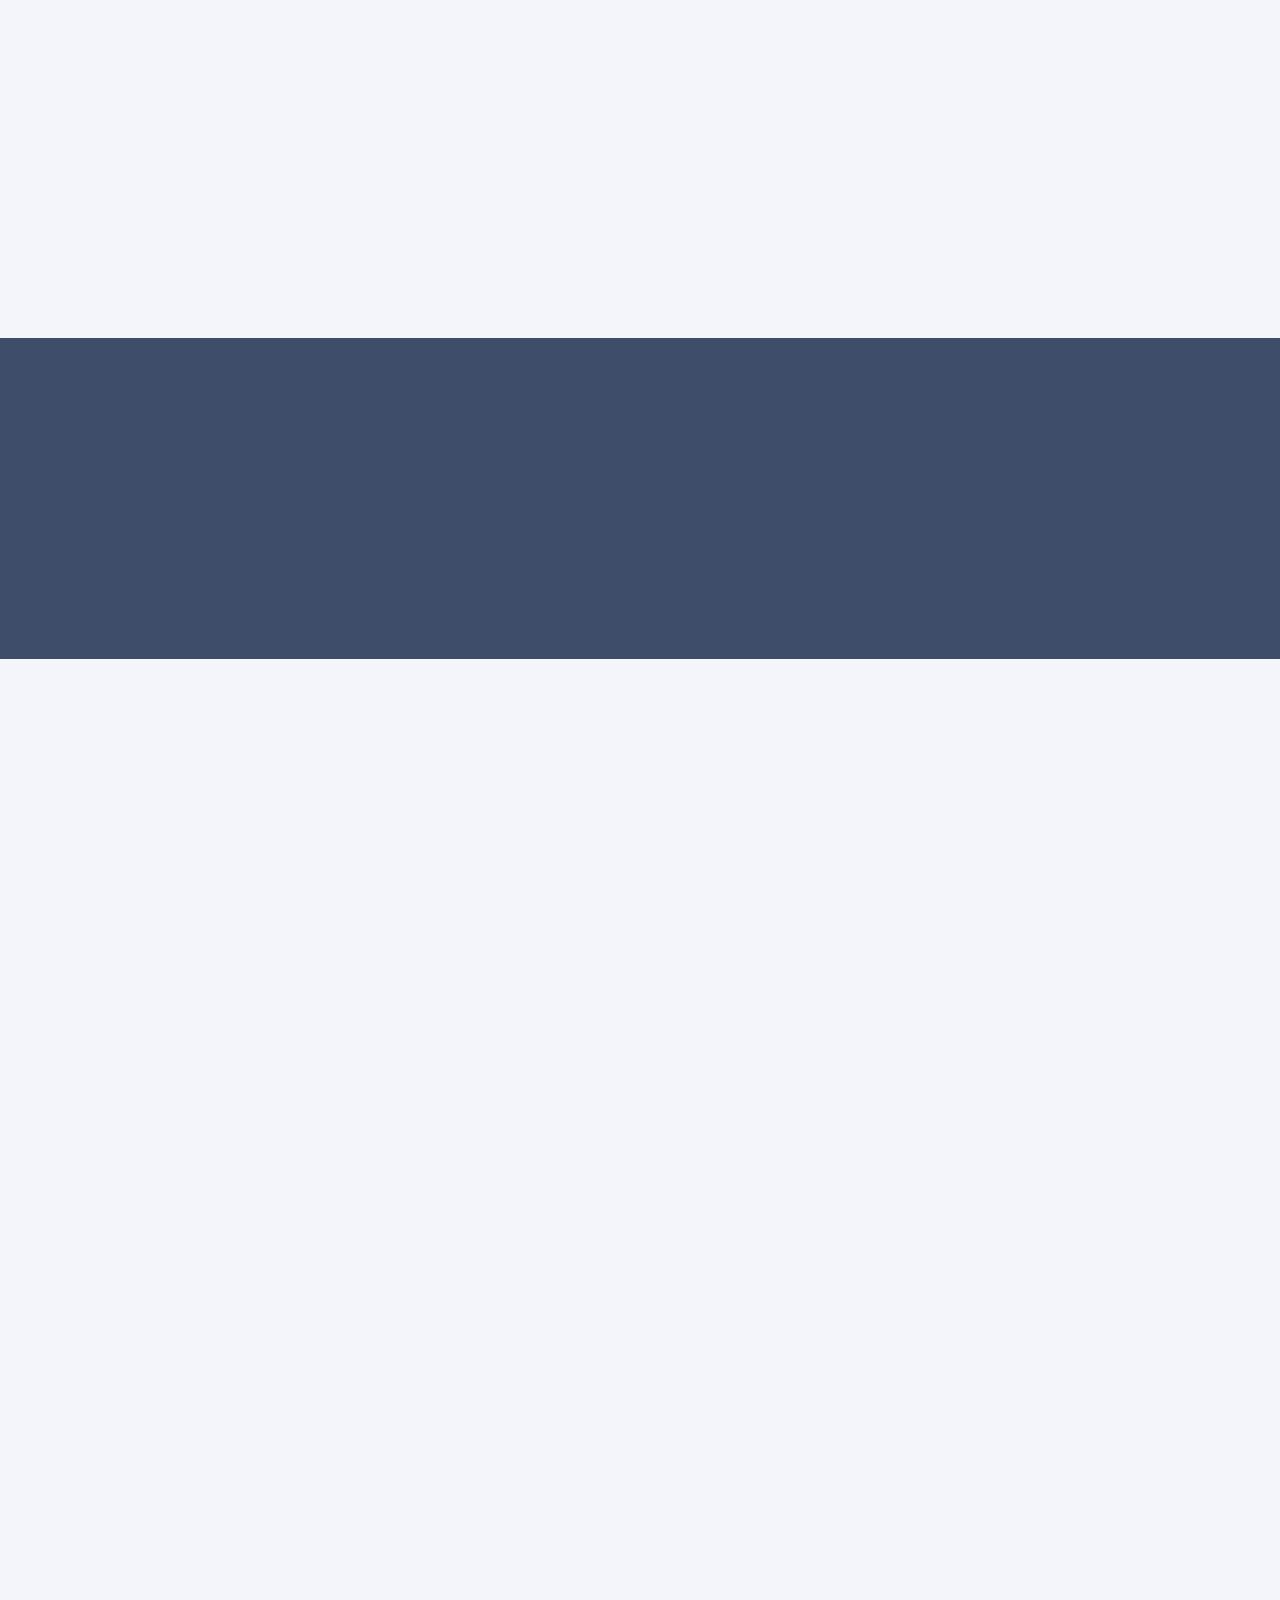
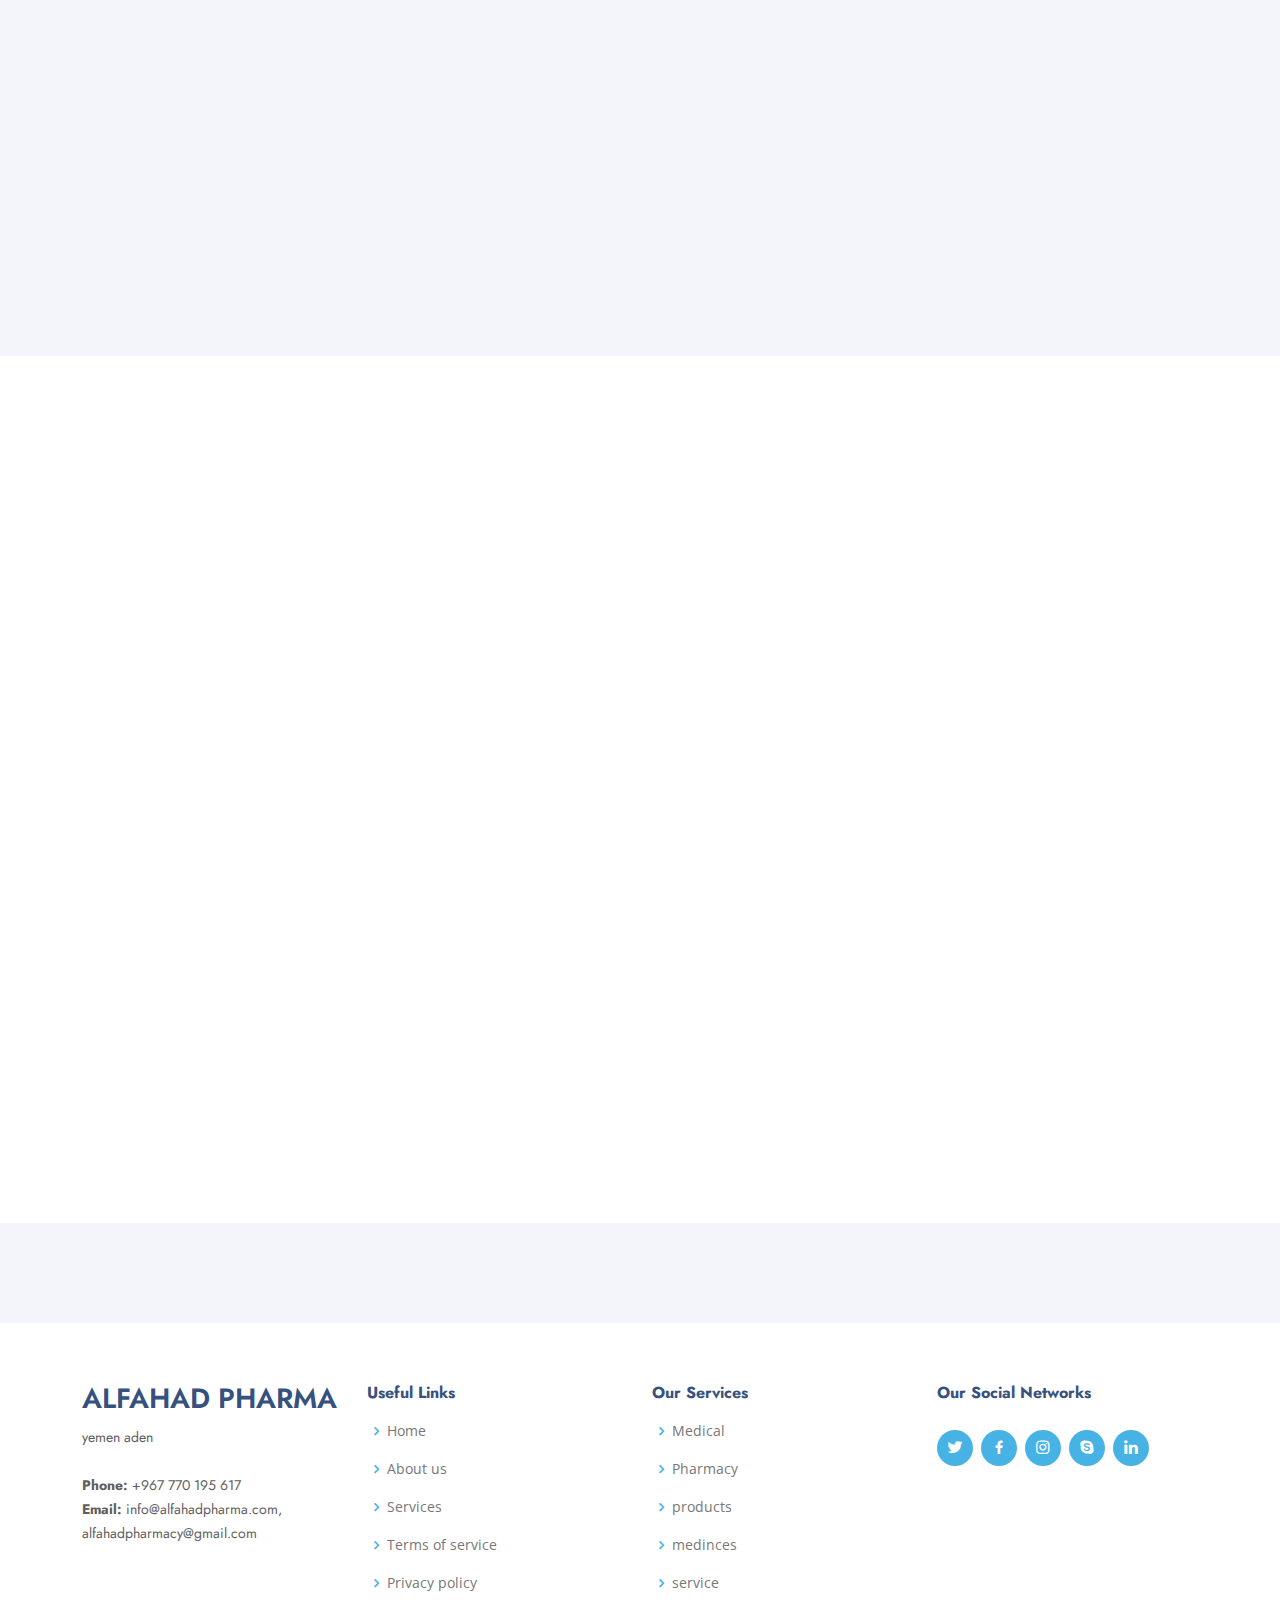
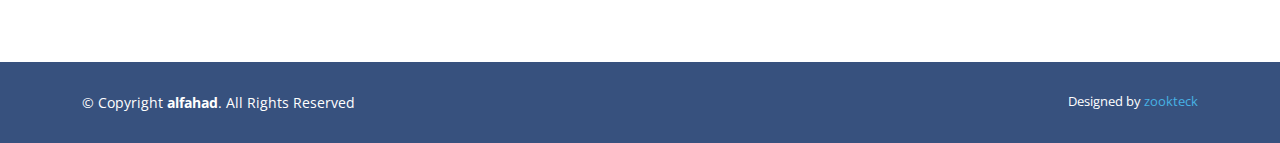
==== commit 6fa11ae1: "Update index.html" ====
--- a/index.html
+++ b/index.html
@@ -836,7 +836,10 @@
              yemen aden <br><br>
               <strong>Phone:</strong> +967 770 195 617
 <br>
-              <strong>Email:</strong> info@alfahadpharma.com
+              <strong>Email:</strong> info@alfahadpharma.com,
+		    <br>
+		    alfahadpharmacy@gmail.com
+		    <br>
 
 <br>
             </p>
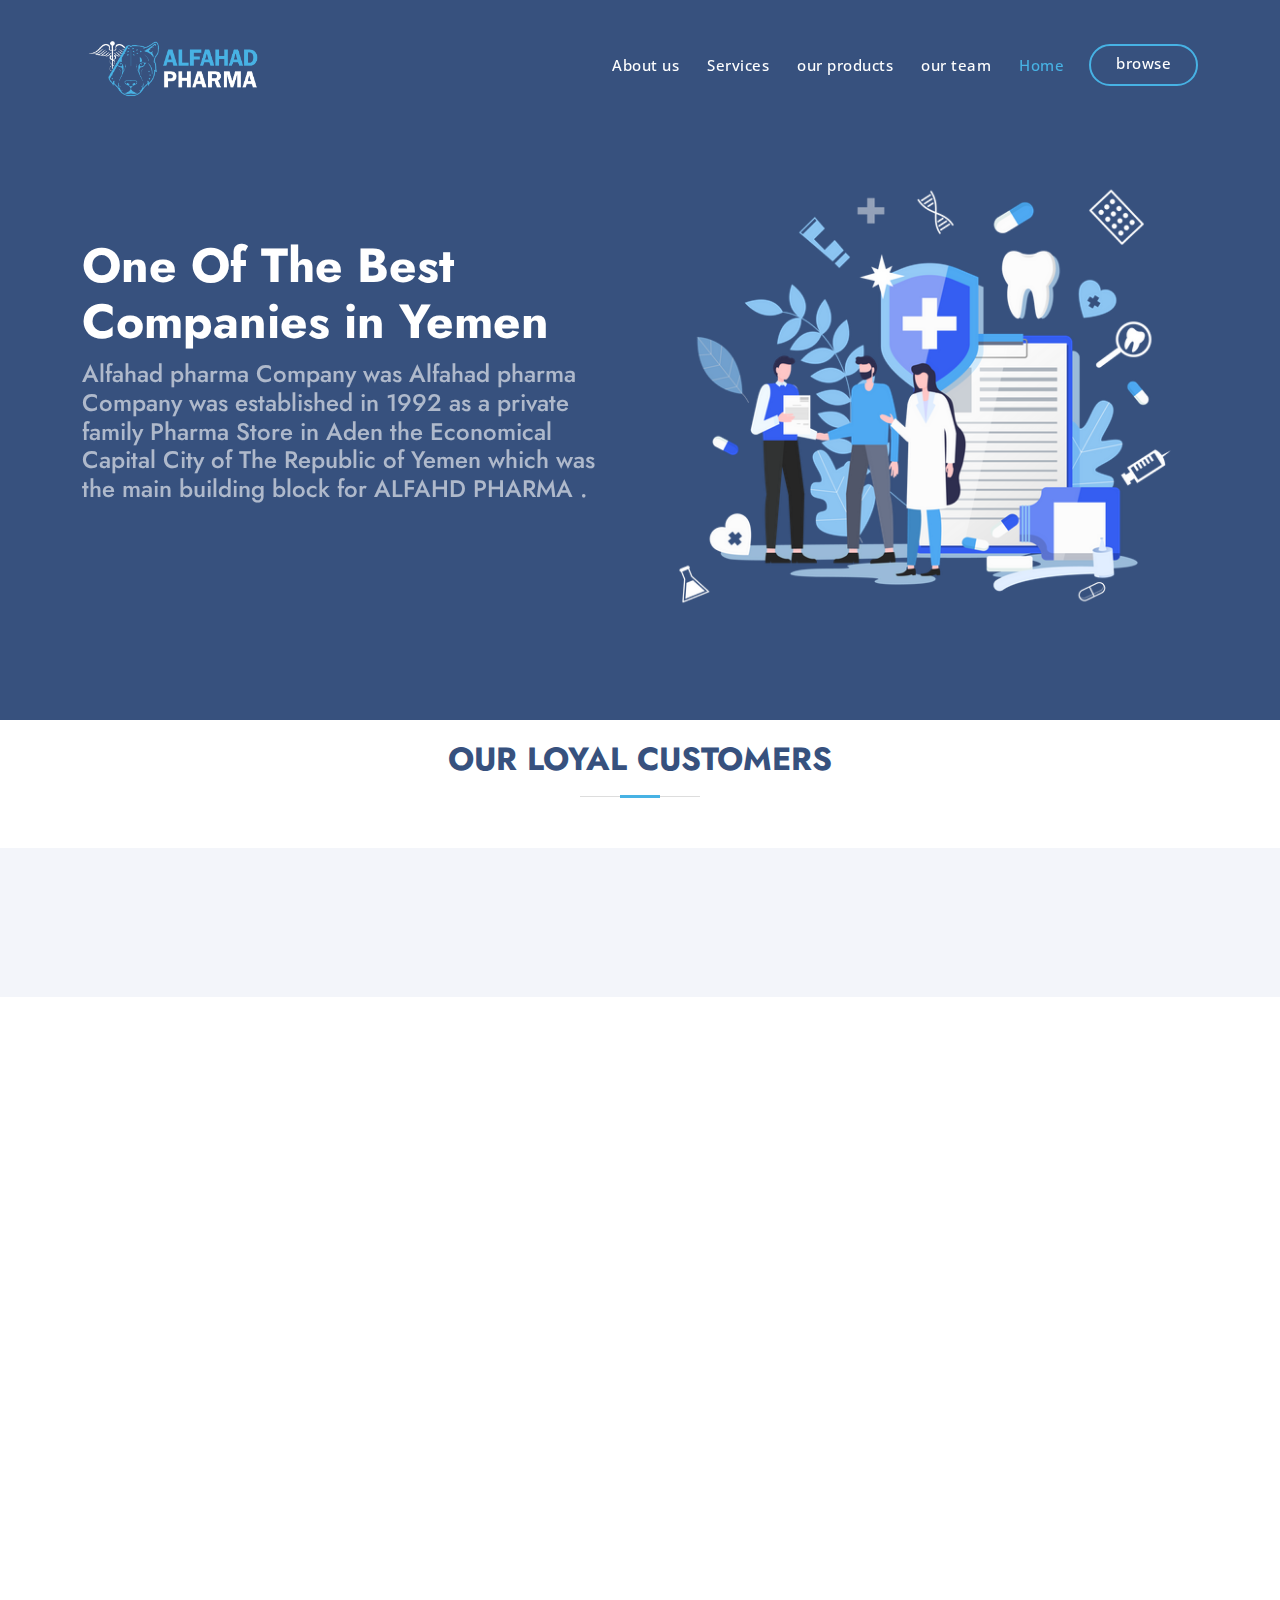
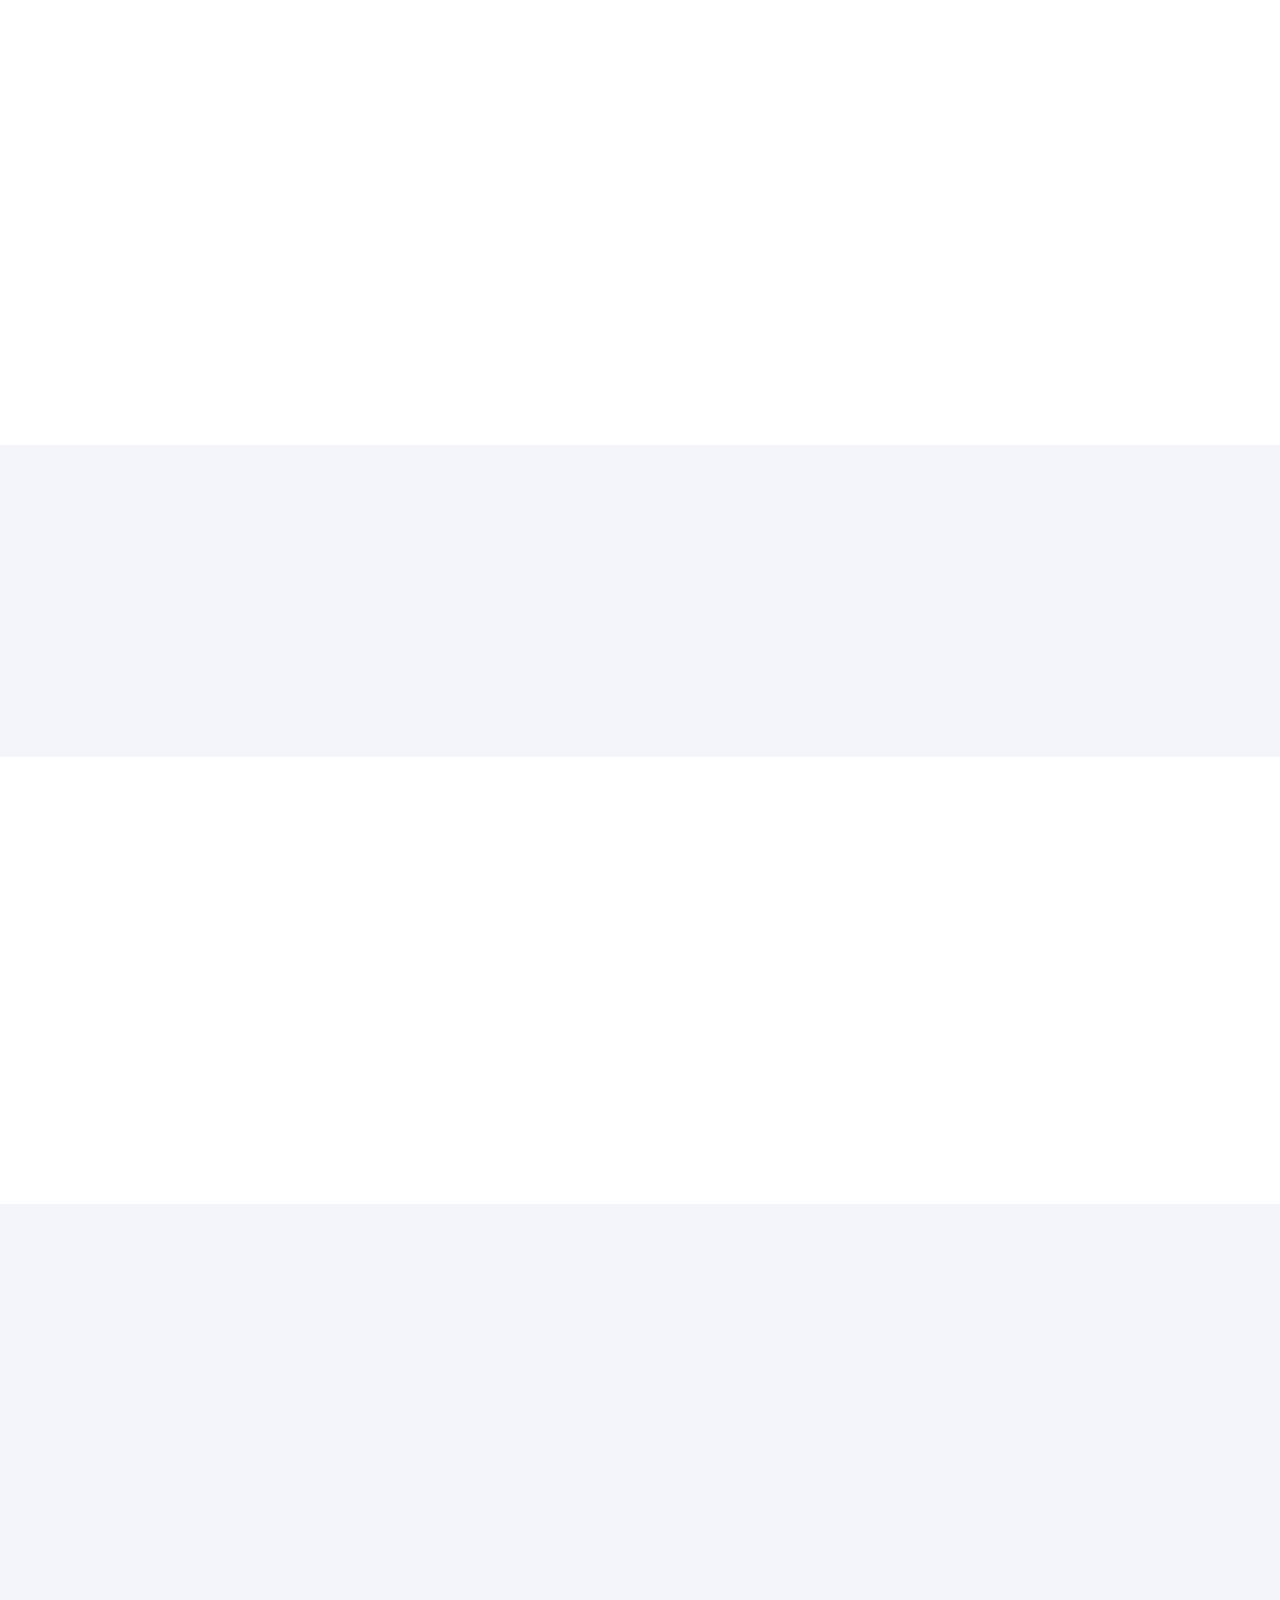
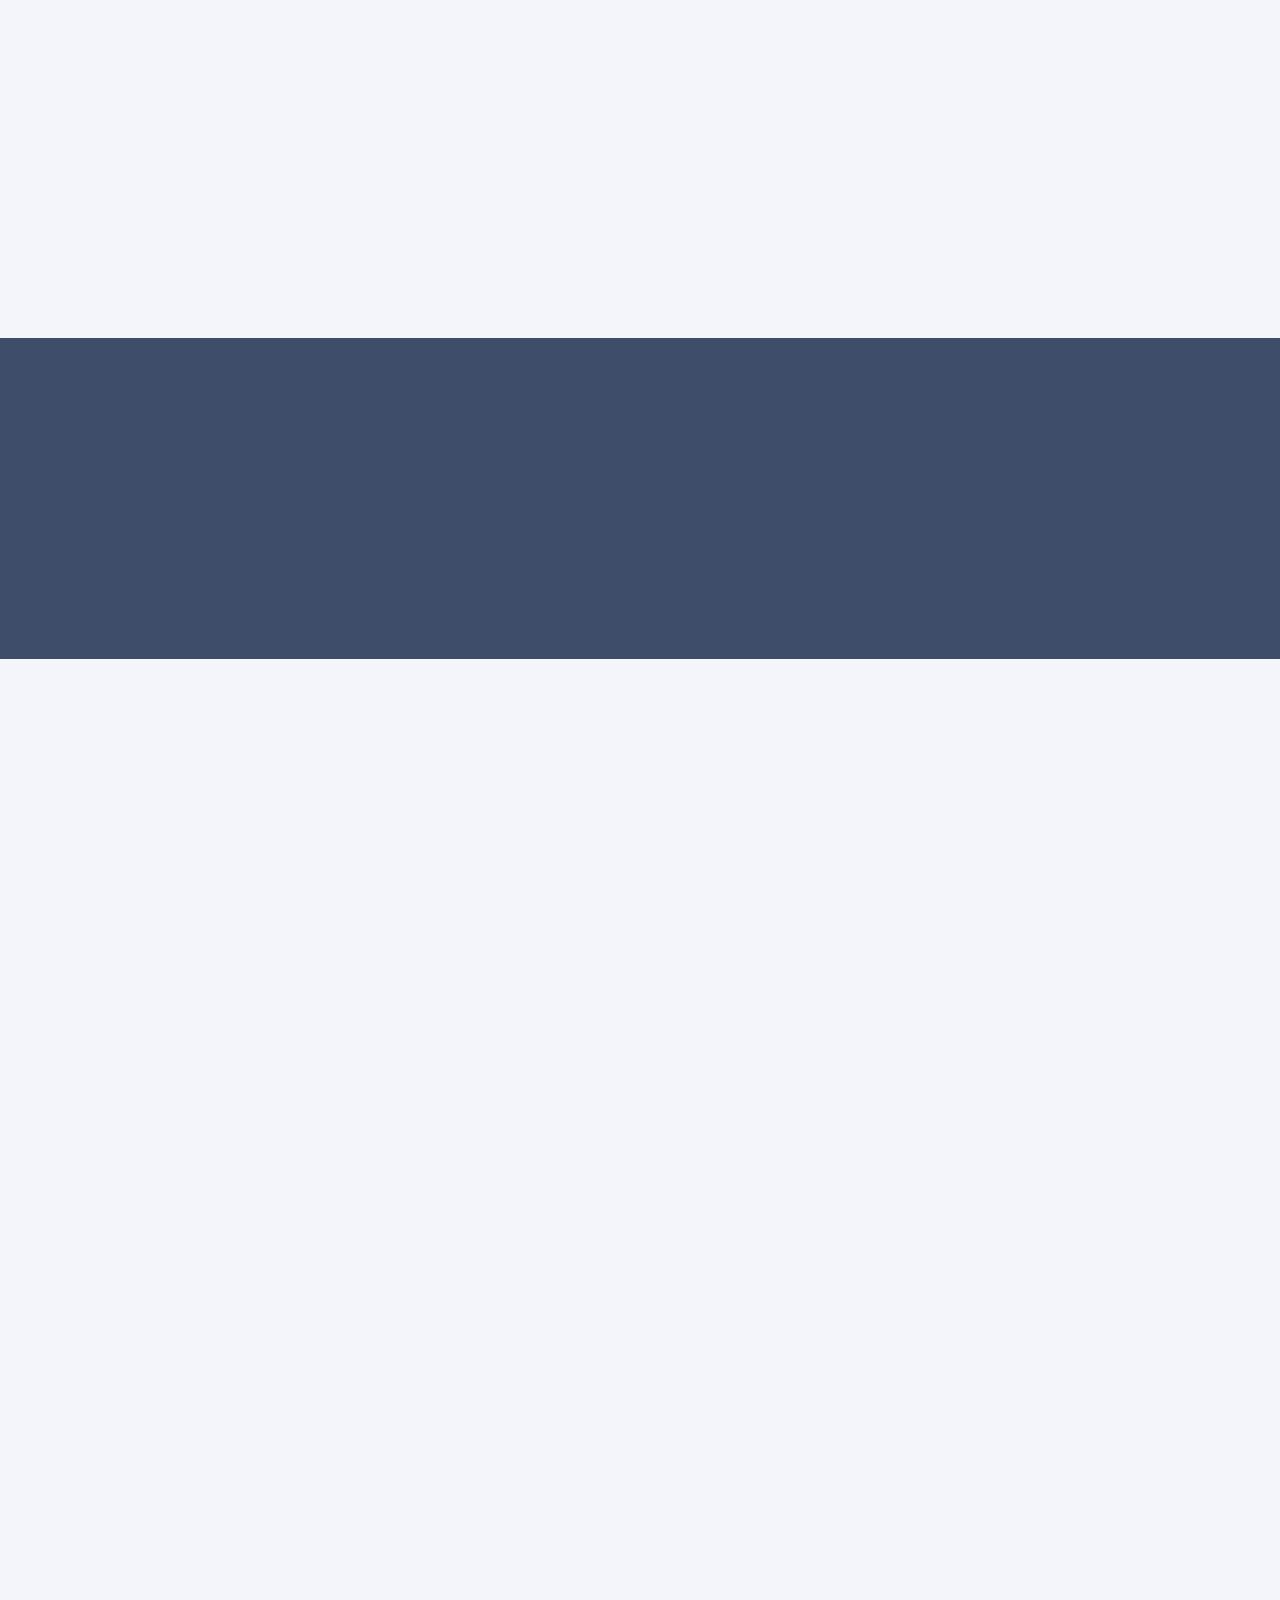
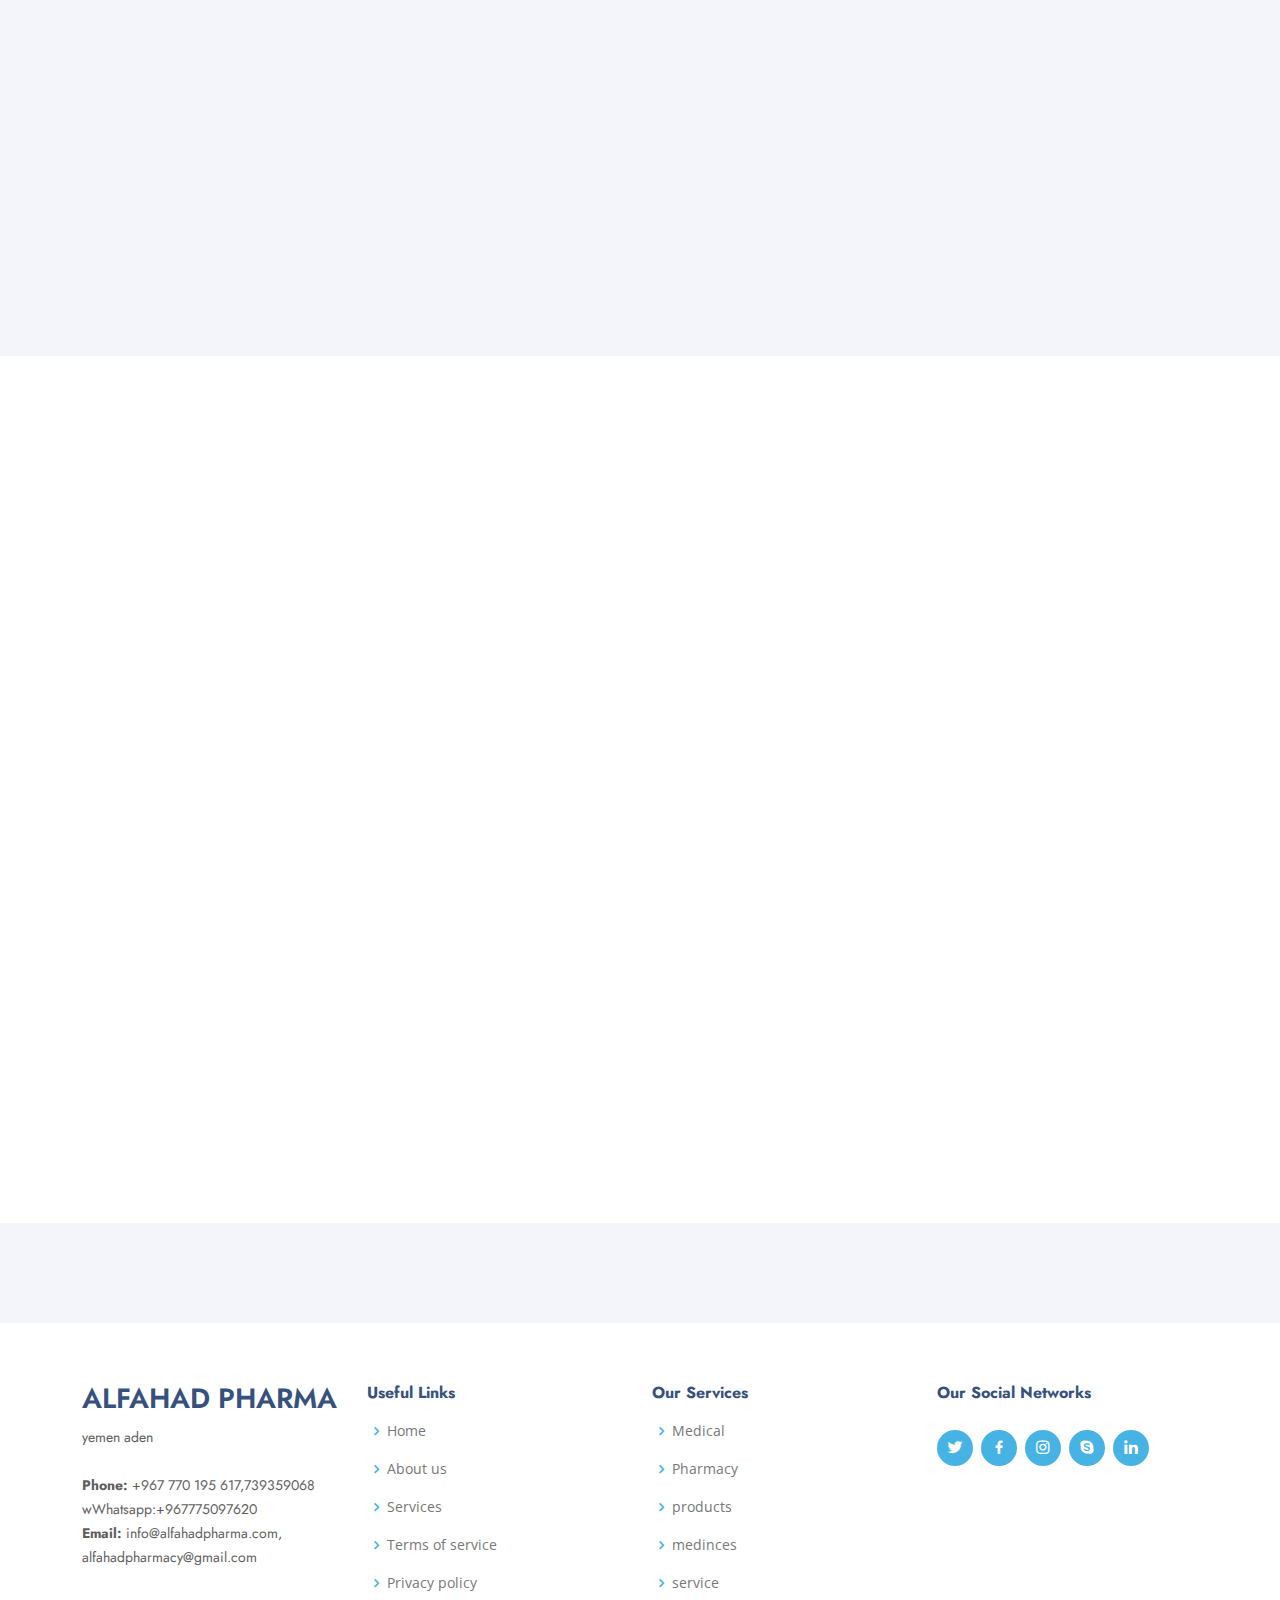
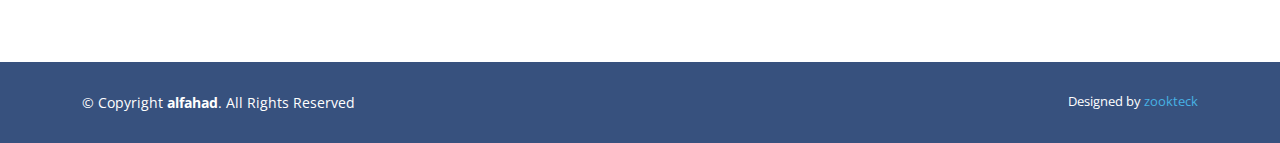
==== commit 411122e6: "Update index.html" ====
--- a/index.html
+++ b/index.html
@@ -834,8 +834,12 @@
             <h3>alfahad pharma</h3>
             <p>
              yemen aden <br><br>
-              <strong>Phone:</strong> +967 770 195 617
+              <strong>Phone:</strong> +967 770 195 617,739359068
 <br>
+		    
+		    
+		    wWhatsapp:+967775097620
+		    <br>
               <strong>Email:</strong> info@alfahadpharma.com,
 		    <br>
 		    alfahadpharmacy@gmail.com
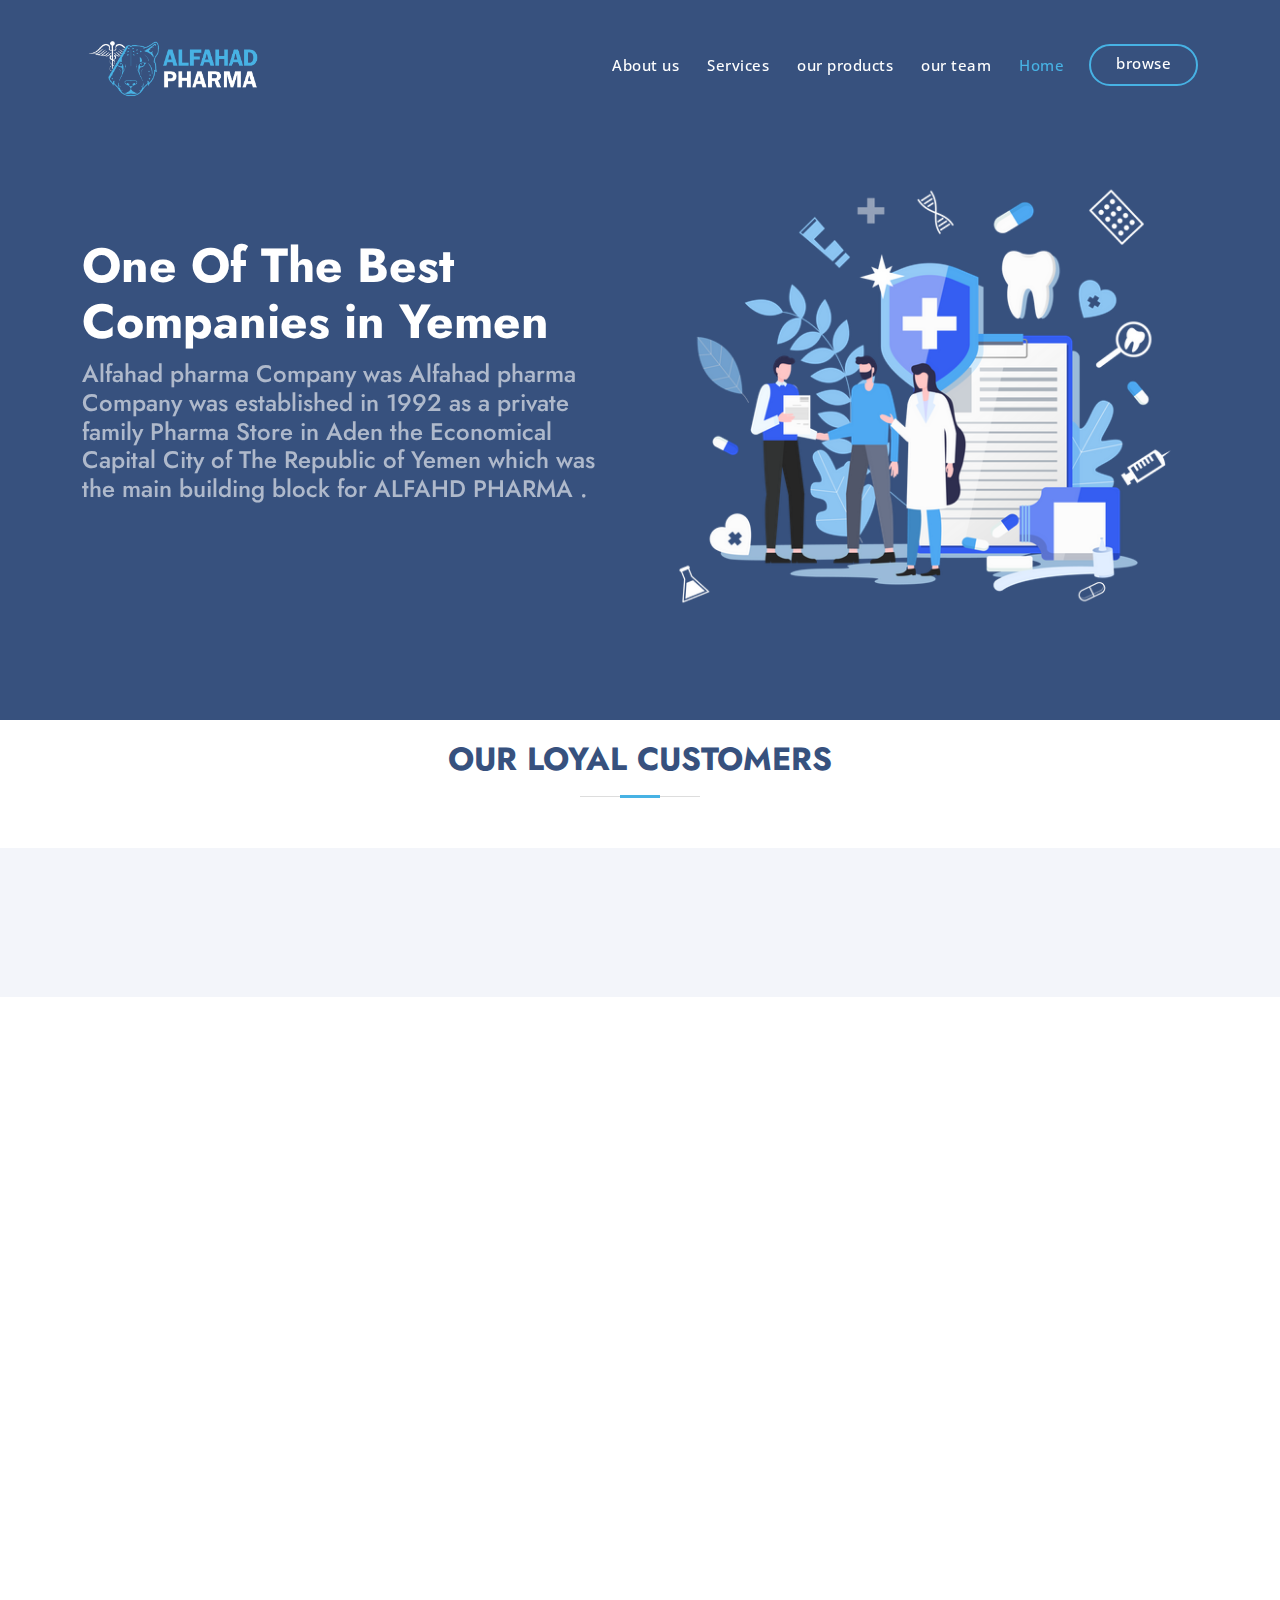
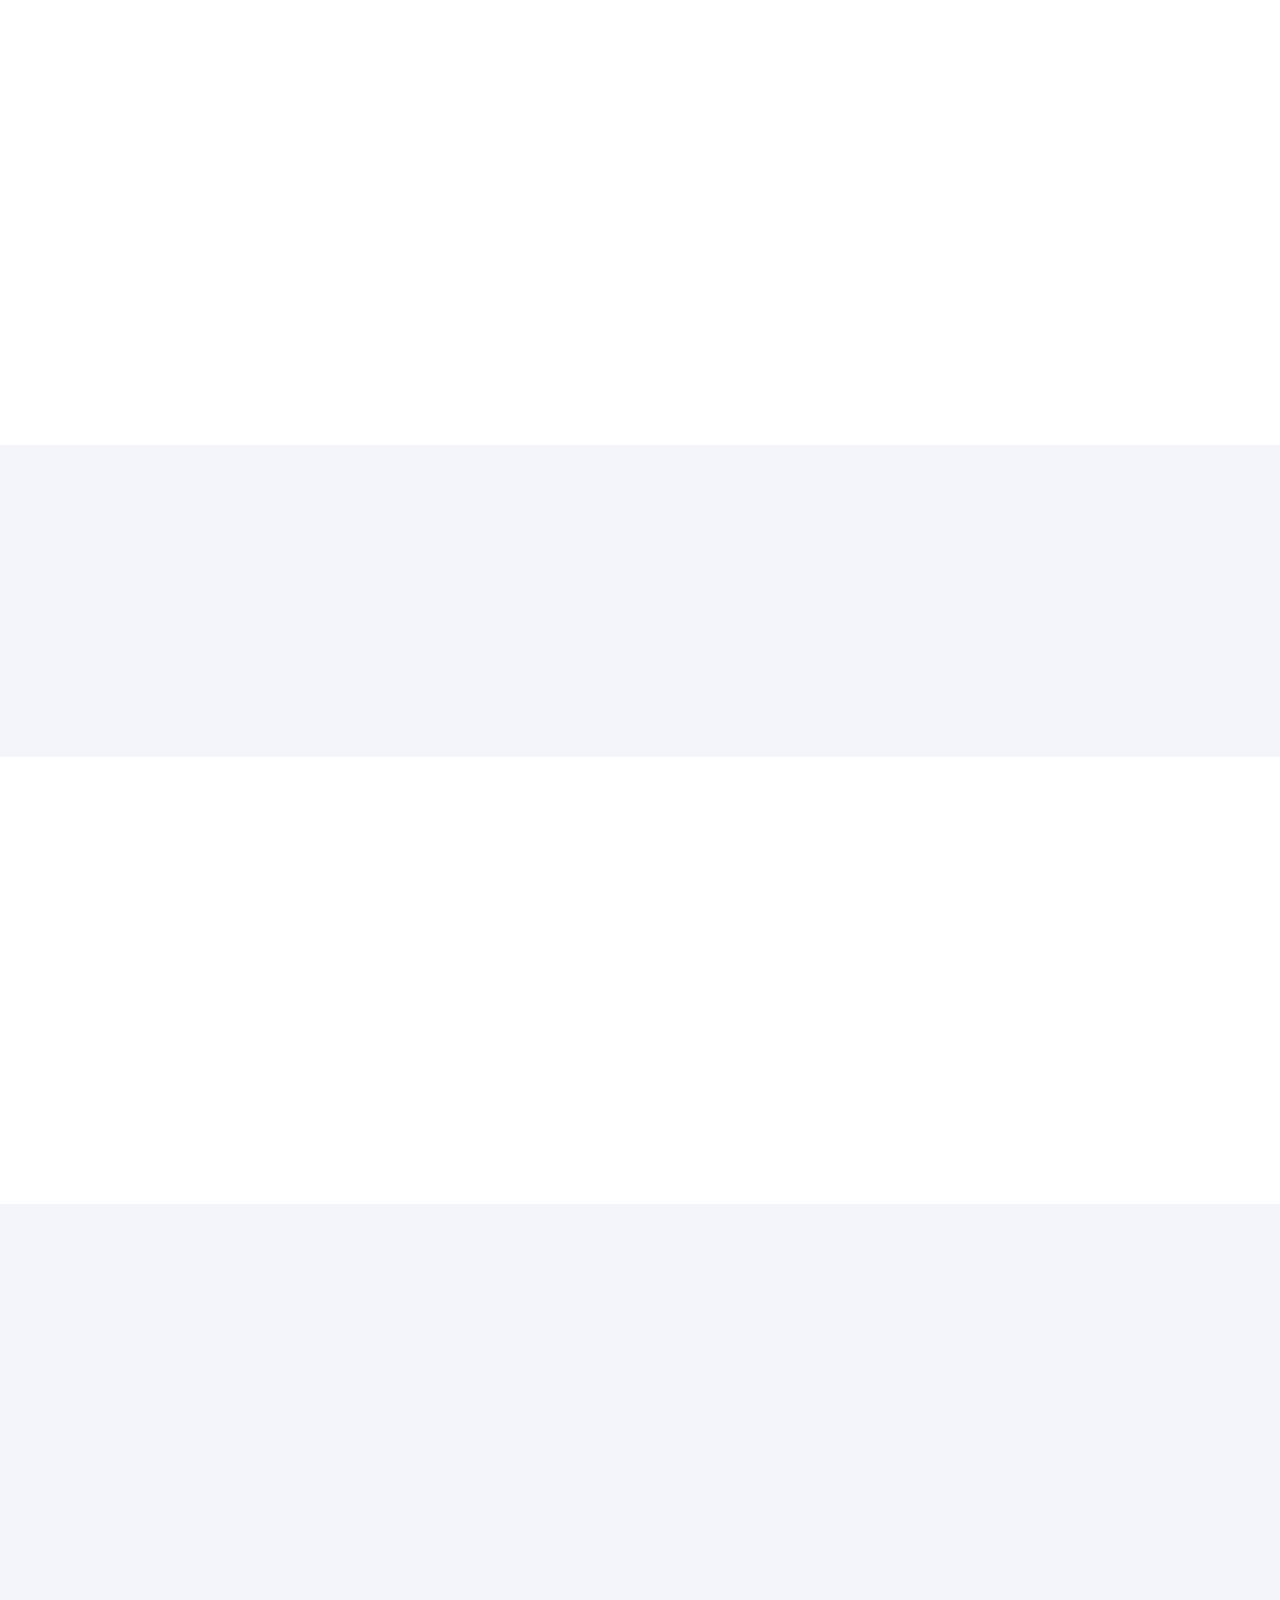
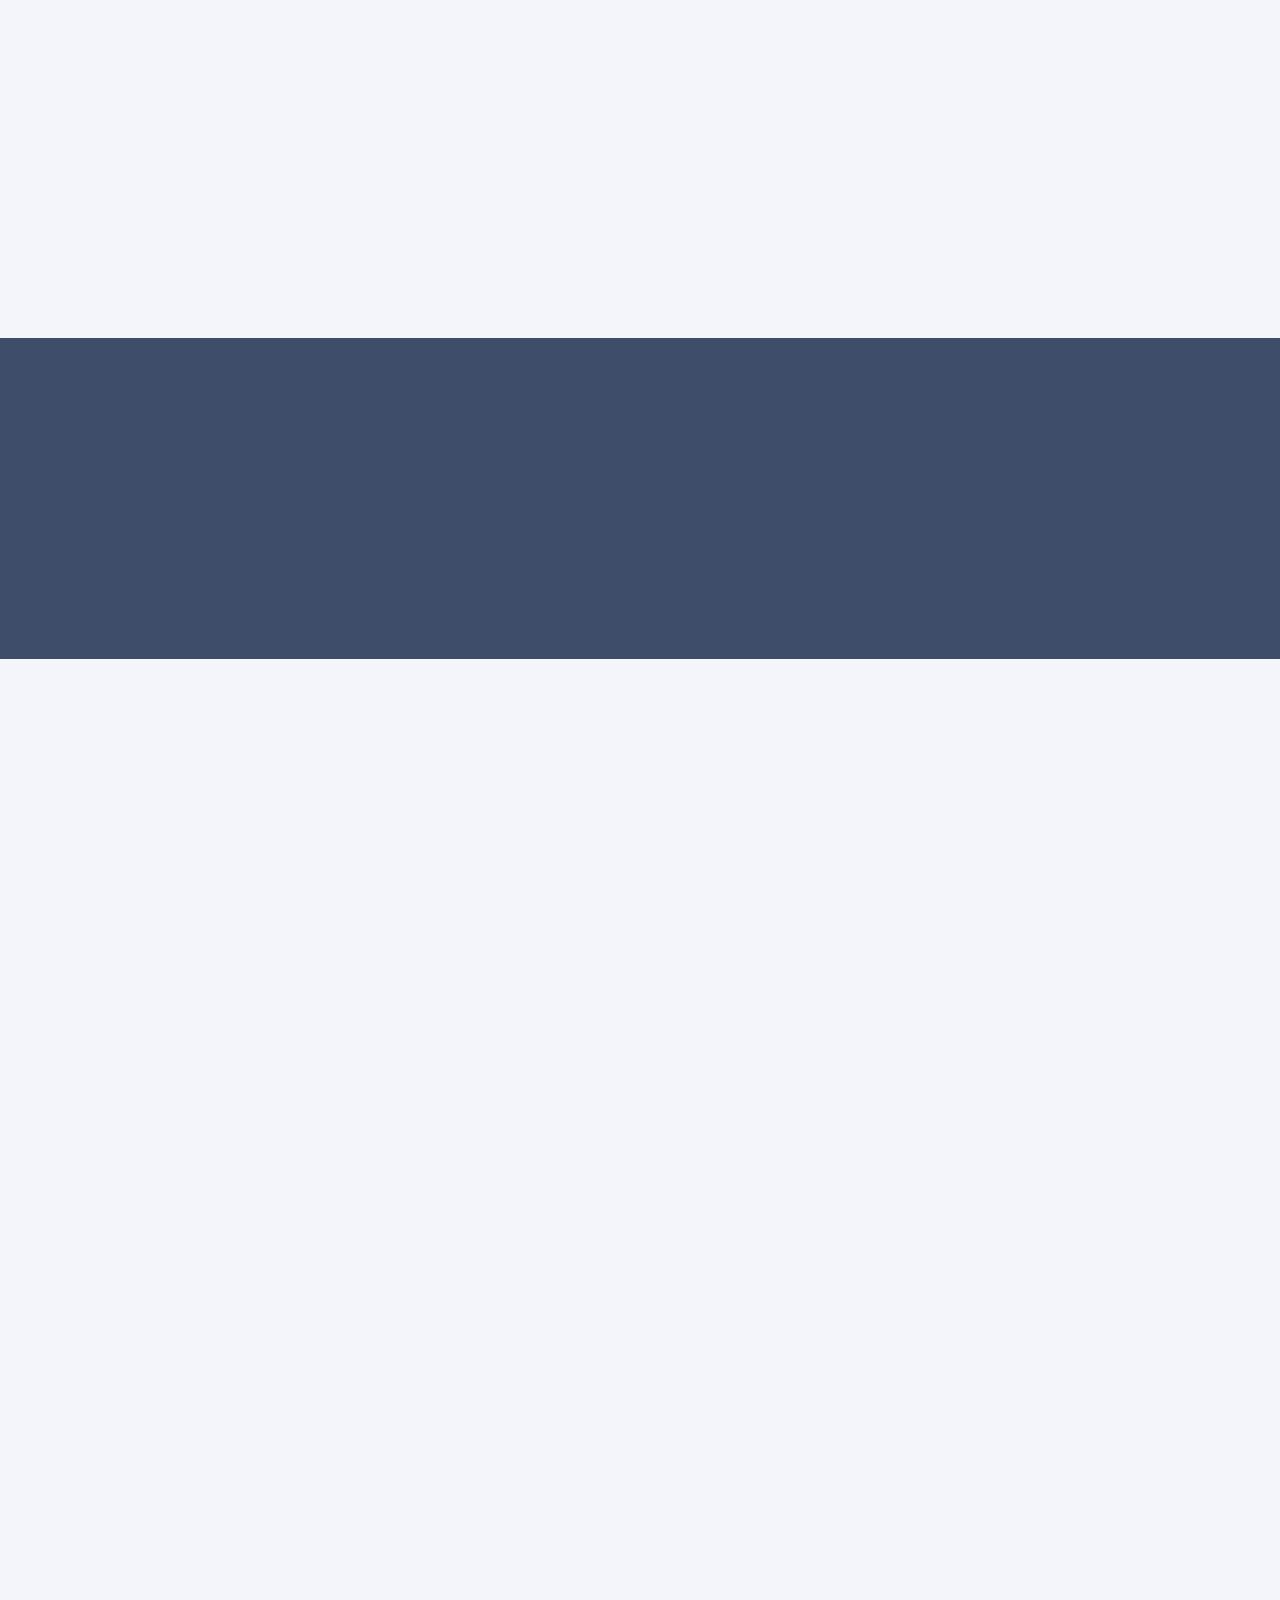
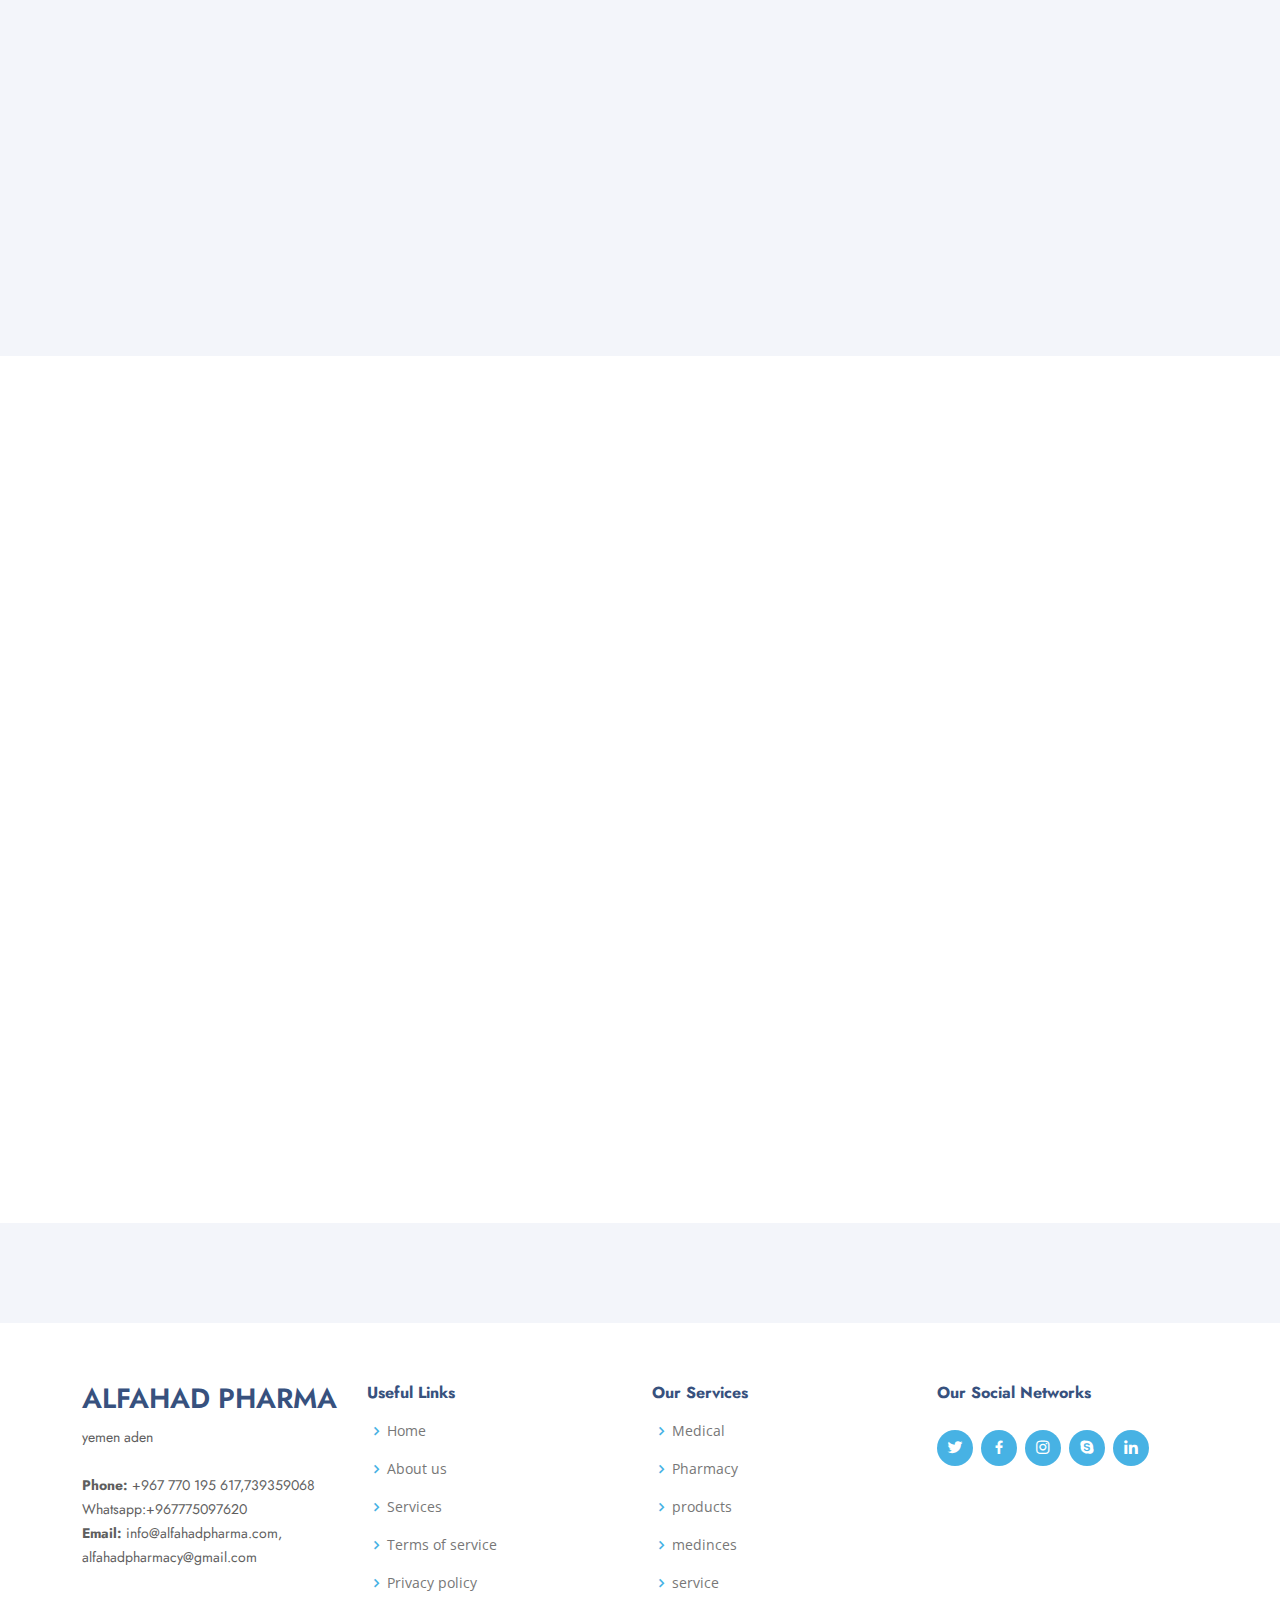
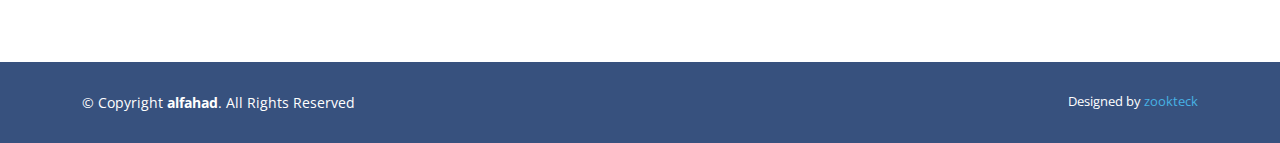
==== commit 71fc6dab: "Update index.html" ====
--- a/index.html
+++ b/index.html
@@ -838,7 +838,7 @@
 <br>
 		    
 		    
-		    wWhatsapp:+967775097620
+		    Whatsapp:+967775097620
 		    <br>
               <strong>Email:</strong> info@alfahadpharma.com,
 		    <br>
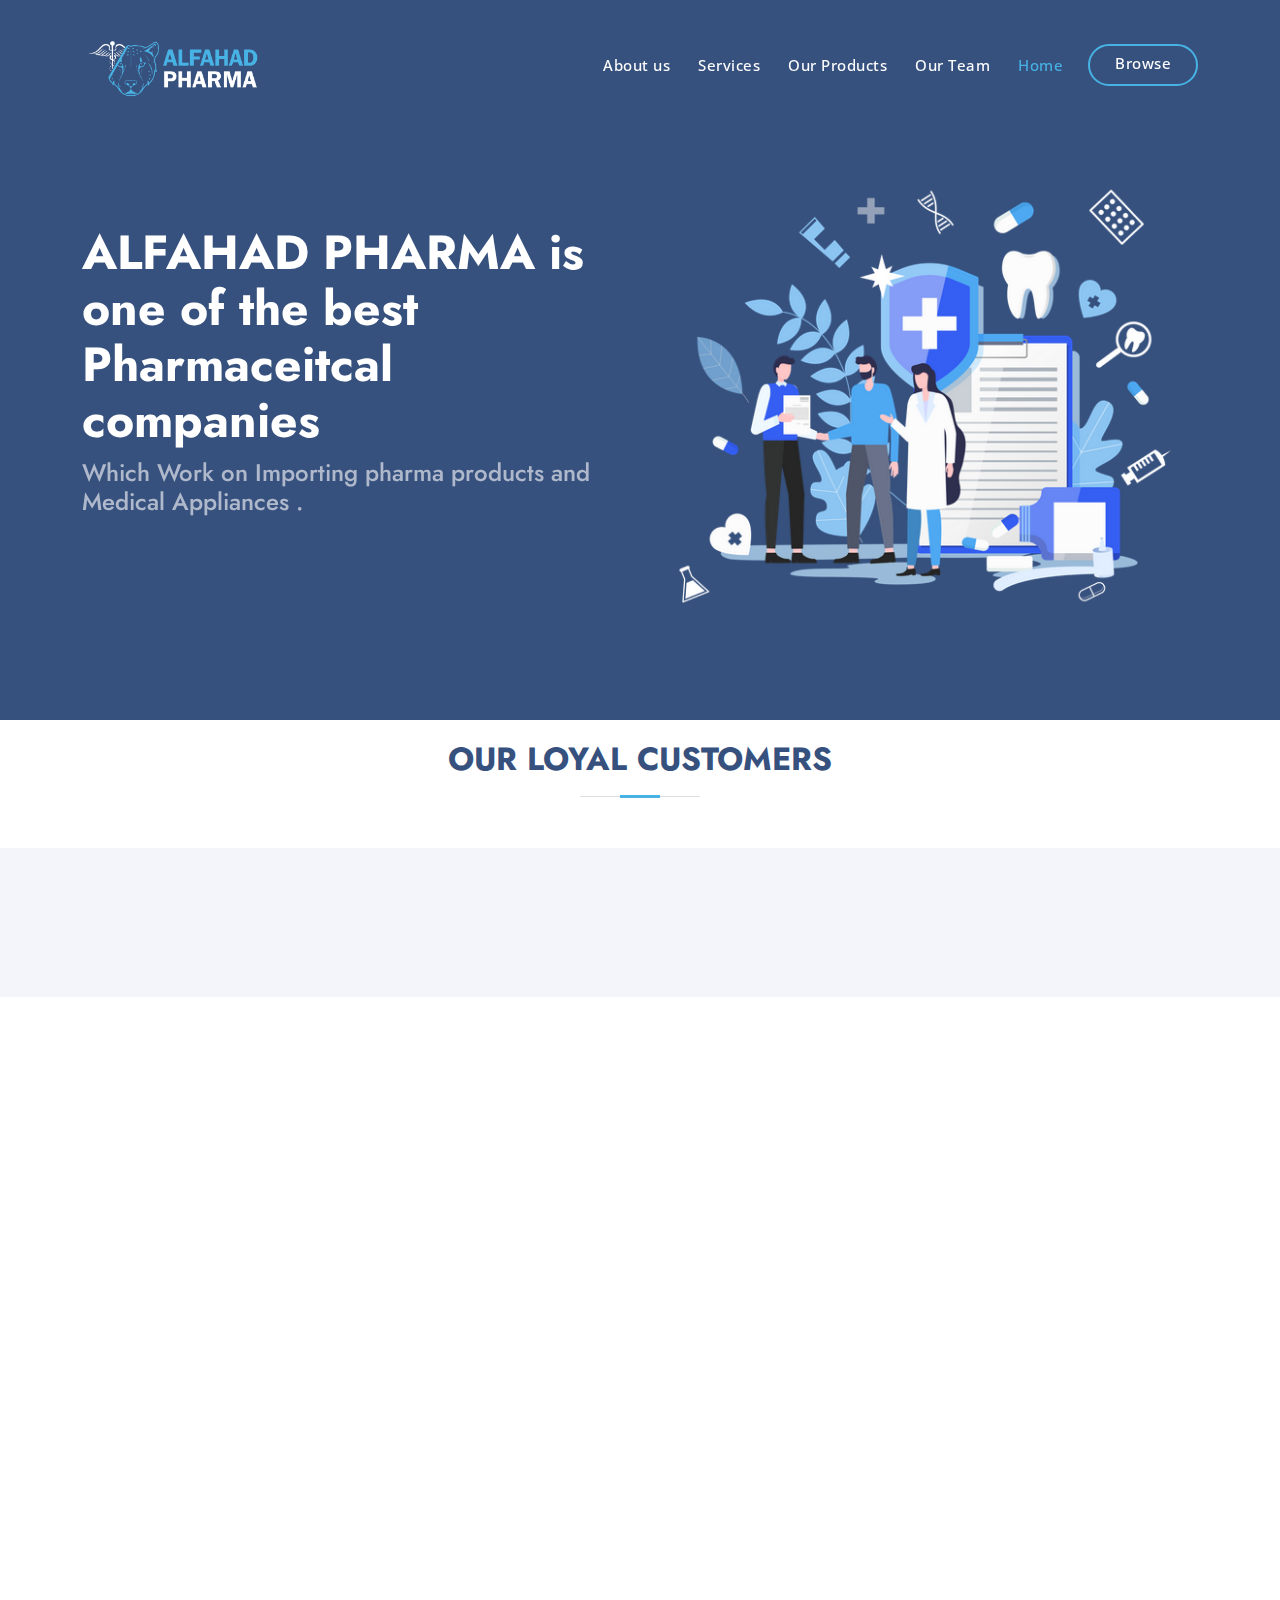
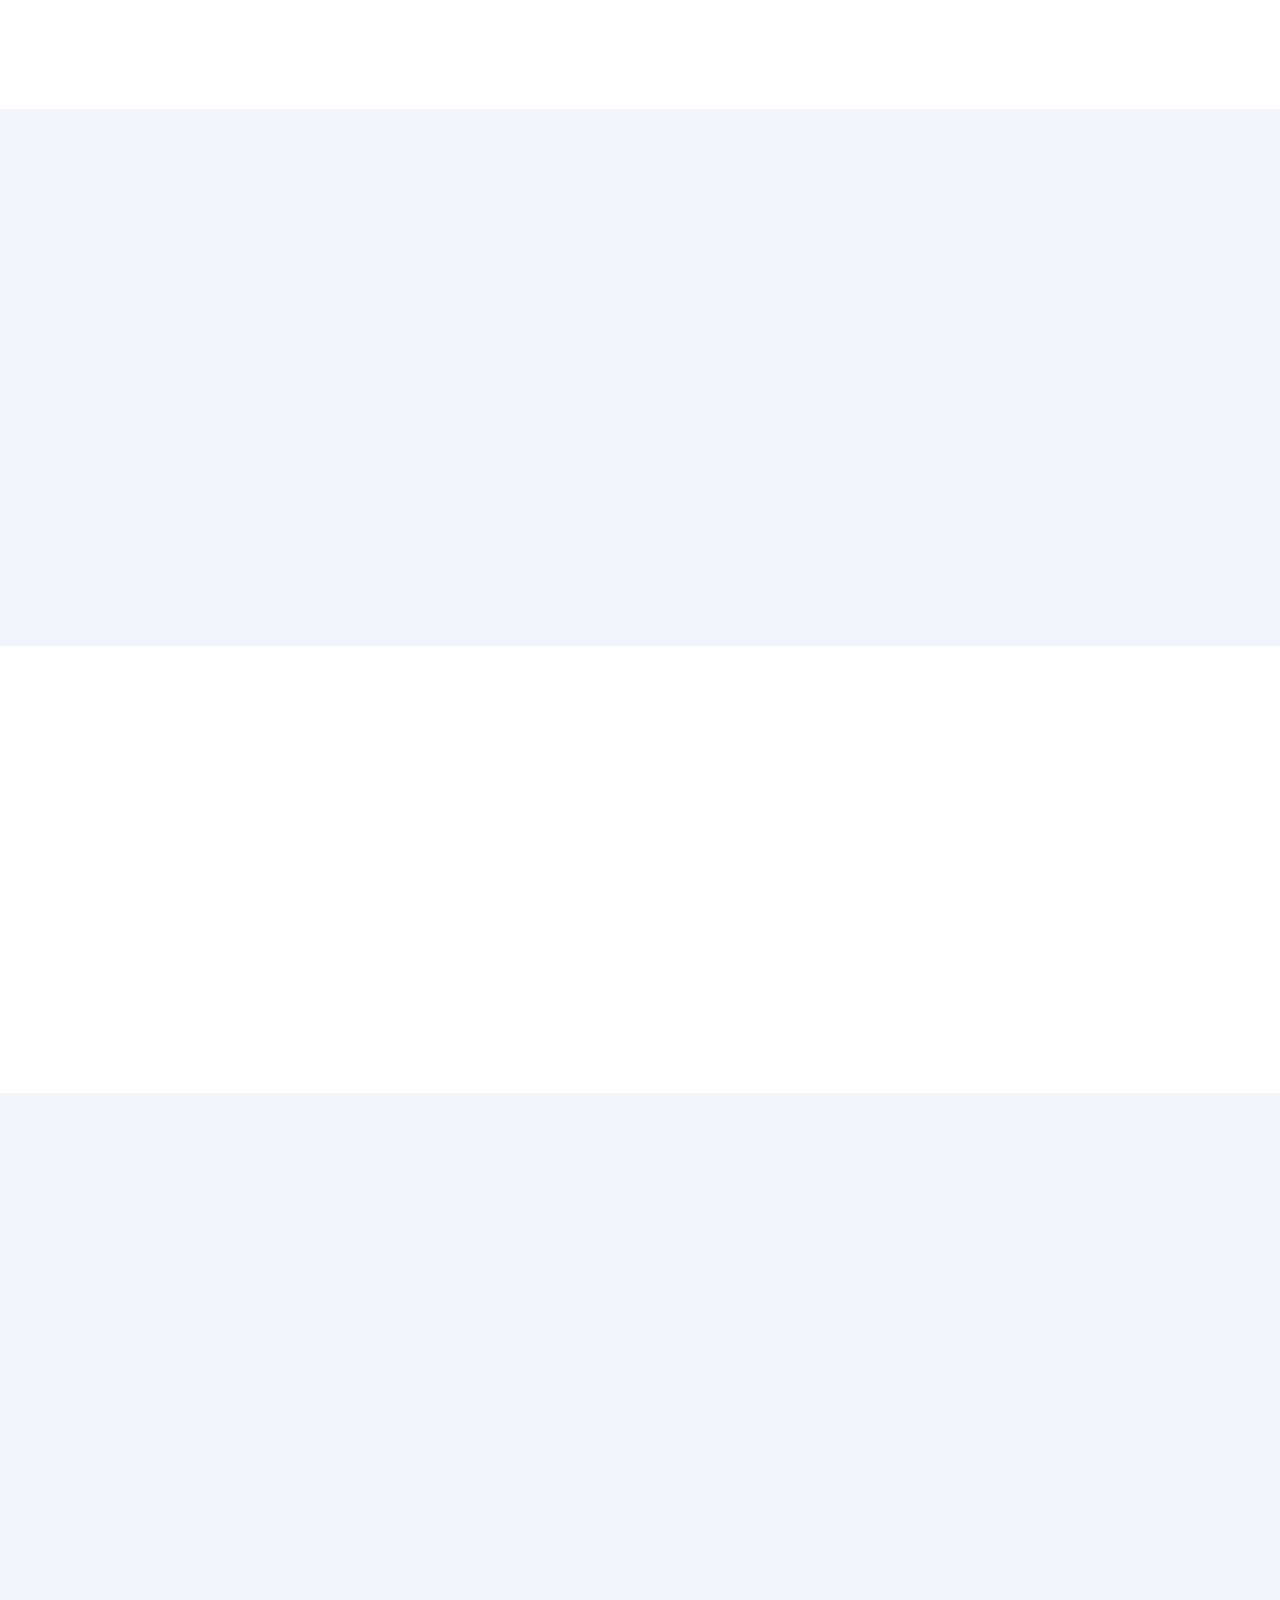
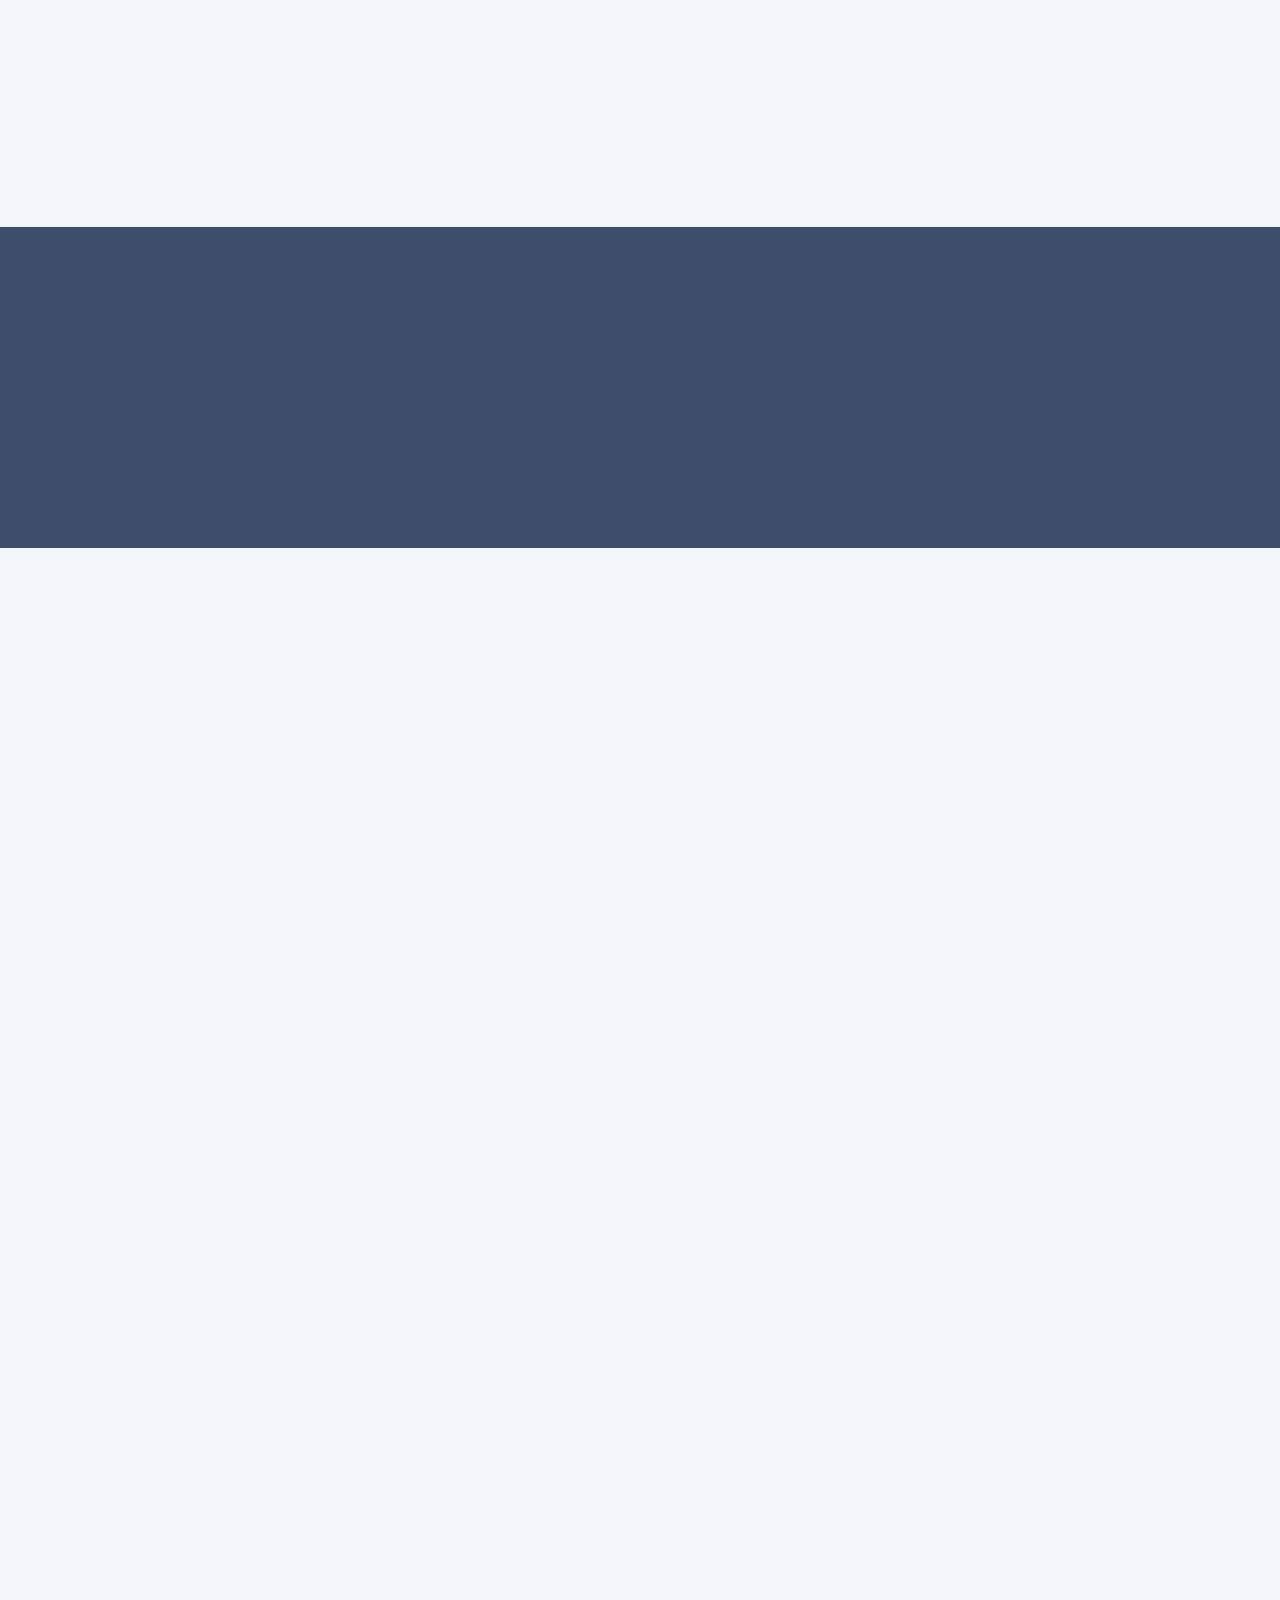
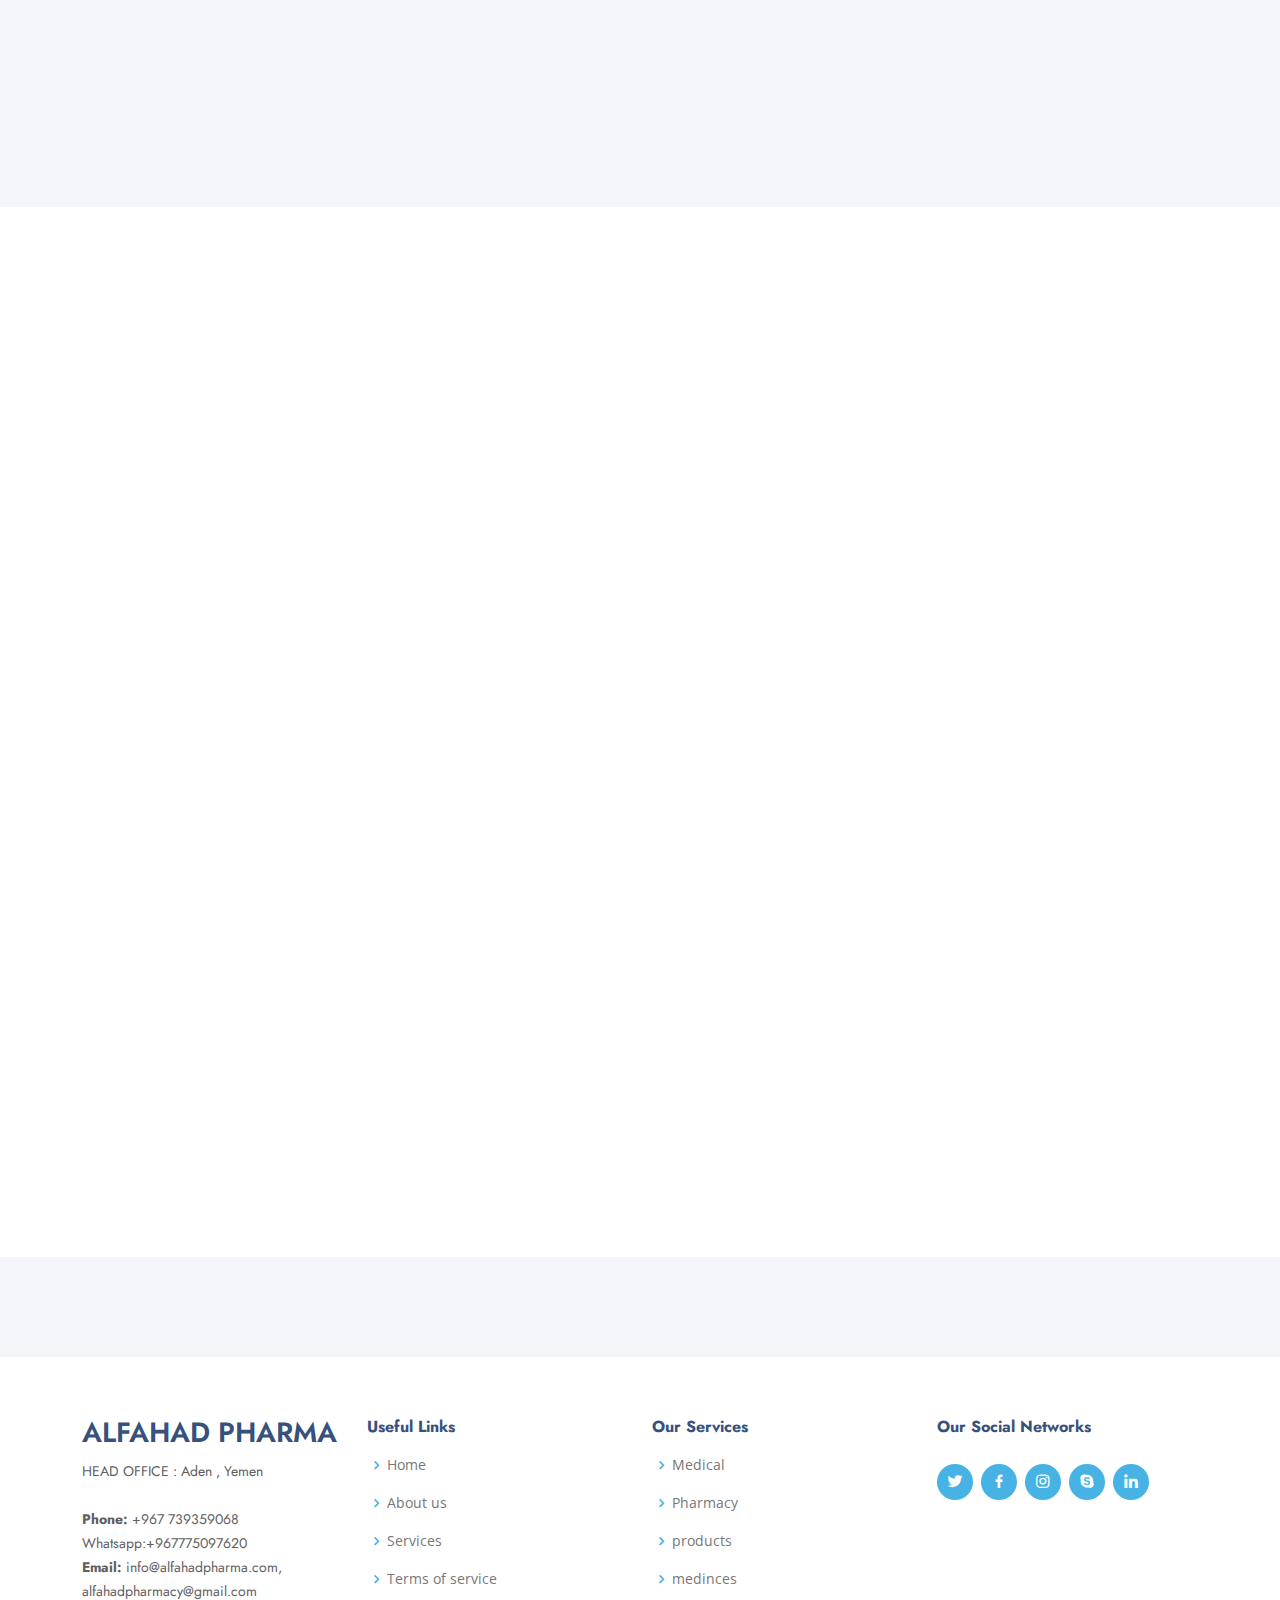
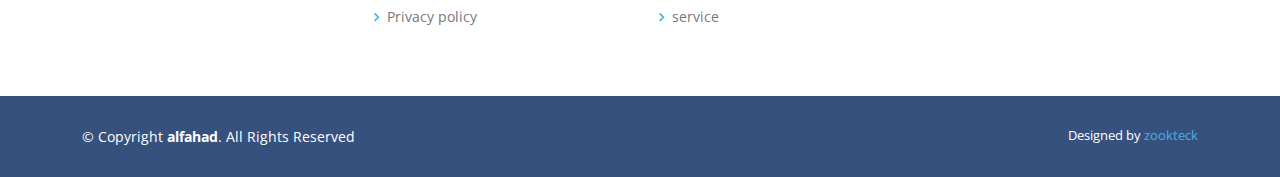
==== commit b8ff654e: "newupdate april" ====
--- a/index.html
+++ b/index.html
@@ -68,8 +68,8 @@
          
           <li><a href="#about">About us</a></li>
           <li><a href="#Services">Services</a></li>
-          <li><a href="#products">our products</a></li>
-          <li><a href="#team">our team</a></li>
+          <li><a href="#products">Our Products</a></li>
+          <li><a href="#team">Our Team</a></li>
 		   <li class="active"><a href="index.html">Home </a></li>
          <!-- <li class="drop-down"><a href="">others</a>
             <ul>
@@ -93,7 +93,7 @@
         </ul>
       </nav><!-- .nav-menu -->
 
-      <a href="#about" class="get-started-btn scrollto">browse</a>
+      <a href="#about" class="get-started-btn scrollto">Browse</a>
 
     </div>
   </header>
@@ -112,10 +112,9 @@
 
 
         <div class="col-lg-6 d-flex flex-column justify-content-center pt-4 pt-lg-0 order-2 order-lg-1" data-aos="fade-up" data-aos-delay="200">
-          <h1>One Of The Best Companies in Yemen</h1>
-          <h2>Alfahad pharma  Company was 
-Alfahad pharma  Company was established in 1992 as a private family Pharma Store  in Aden the Economical Capital City of The Republic of Yemen  which was the main building block for ALFAHD PHARMA .</h2>
-       
+          <h1>ALFAHAD PHARMA  is one of the best Pharmaceitcal companies </h1>
+          <h2>Which Work on Importing pharma products and Medical Appliances . 
+              </h2>
         </div>
         <div class="col-lg-6 order-1 order-lg-2 hero-img" data-aos="zoom-in" data-aos-delay="200">
           <img src="assets/img/bg-home.webp" class="img-fluid animated" alt="">
@@ -211,23 +210,39 @@
   Alfahad pharma 
   </p>
             <ul>
-			<li><i class="ri-check-double-line"></i>  AlFAHAD  PHARMA  Company was established in 1992 as a private family Pharma Store  in Aden the Economical Capital City of The Republic of Yemen  which was the main building block for ALFAHD PHARMA . </li>
-              <li><i class="ri-check-double-line"></i> n 1998 , ALFAHD PHARMA was having a group of Pharma stores and Started business in Distribution Which had wide connection with many agents across Yemen .
- In 2005 , an independent administration was established to import medicines, milk and baby food and with the efforts of the administration, ALFAHD PHARMA  was able to represent many international pharmaceutical companies and expand work to cover the Yemeni market.
+			<li><i class="ri-check-double-line"></i> 
+			*ALFAHAD PHARMA  was established in 1992 as
+			a private family Pharma Store  in Aden the
+			Economical Capital City of The Republic
+			of Yemen  which was the main building block for ALFAHAD PHARMA .</li>
+              <li><i class="ri-check-double-line"></i>
+
+*In 1998 , ALFAHAD PHARMA was having a group of Pharma stores and 
+Started business in Distribution Which had wide connection 
+with many agents across Yemen .
 </li>
-              <li><i class="ri-check-double-line"></i>   the company’s activity increased and the companies it represented multiplied and the company received many requests from the companies that it wanted to be represented by the ALFAHD PHARMA.
-
- In the year 2000 AD, preparations began for expanding work in the field of foodstuffs, and the process of surveying the market and taking consultations and submitting them to the public administration began.
-
- The company's policy is based on selling through agents of the company in the governorates of the Republic of Yemen.
- The policy of promoting the products imported by the ALFAHD PHARMA depends on the representatives of the company and the holding of scientific seminars that 
- explain the use of the products and their characteristics for doctors, 
- hospitals and family care centers, and ALFAHD PHARMA is keen to participate
- periodically in the exhibitions held in the Republic of Yemen, and through 
- all the above is clear  The extent of the company's position in the Yemeni 
- drug market, which is appreciated and respected by the official authorities 
- in the Ministry of Public Health and Population represented by the Supreme
- Commission for Medicines and Medical Supplies for its role in providing medicine to all segments of society throughout the Republic of Yemen</li>
+              <li><i class="ri-check-double-line"></i>    *In 2005 , an independent 
+			  administration was established to import medicines, milk and baby food and 
+			  with the efforts of the administration, ALFAHAD PHARMA  was able to represent 
+			  many international pharmaceutical
+			  companies and expand work to cover the Yemeni market.</li>
+			  
+			  
+			  * The company’s activity increased and the companies it 
+			  represented 
+			  multiplied and the company received many requests
+			  from the companies that it wanted to be represented by the ALFAHAD PHARMA.
+ In the year 2000 , preparations began for expanding work in the field of 
+ foodstuffs, and the process of surveying the market 
+ and taking consultations and submitting them to the public 
+ administration began.
+</li>
+
+
+			  
+			  
+			  
+			  
             </ul>
           </div>
           <div class="col-lg-6 pt-4 pt-lg-0">
@@ -251,13 +266,13 @@
           <div class="col-lg-7 d-flex flex-column justify-content-center align-items-stretch  order-2 order-lg-1">
 
             <div class="content">
-              <h3>Company Policy </h3>
+              <h3>HOW DO WE WORK ! </h3>
               <p>
      
-	   Alfahad pharma depends on the representatives of the
-	  companies, and the holding of scientific seminars that explain
-	  the use of the products and their characteristics for doctors,
-	  hospitals and family care centers, 
+	   The company's policy is based on selling through agents of 
+	   the company in the governorates of the Republic of Yemen.The
+	   policy of promoting the products imported by the ALFAHAD PHARMA depends on the representatives of the company and the holding of scientific seminars that explain the use of the products and their characteristics for doctors, hospitals and family care centers, and ALFAHAD PHARMA is keen to participate periodically in the exhibitions held in the Republic of Yemen, and through all the above is clear  The extent of the company's position in the Yemeni drug market, which is appreciated and respected by the official authorities in the Ministry of Public Health and Population represented by the Supreme Commission for Medicines and Medical Supplies for its role in providing medicine
+	   to all segments of society throughout the Republic of Yemen
               </p>
             </div>
 
@@ -279,29 +294,29 @@
             <img src="assets/img/Medicine.jpg" class="img-fluid" alt="">
           </div>
           <div class="col-lg-6 pt-4 pt-lg-0 content" data-aos="fade-left" data-aos-delay="100">
-            <h3>Our Work  </h3>
+            <h3> OUR MISSION  </h3>
             <p class="font-italic">
-            our work and services in %
+            We work on achieving  
             </p>
 
             <div class="skills-content">
 
               <div class="progress">
-                <span class="skill">Trust <i class="val">100%</i></span>
+                <span class="skill"> customer trust   <i class="val">90%</i></span>
                 <div class="progress-bar-wrap">
                   <div class="progress-bar" role="progressbar" aria-valuenow="100" aria-valuemin="0" aria-valuemax="100"></div>
                 </div>
               </div>
 
               <div class="progress">
-                <span class="skill">services <i class="val">90%</i></span>
+                <span class="skill">  Best services  <i class="val">100%</i></span>
                 <div class="progress-bar-wrap">
                   <div class="progress-bar" role="progressbar" aria-valuenow="90" aria-valuemin="0" aria-valuemax="100"></div>
                 </div>
               </div>
 
               <div class="progress">
-                <span class="skill">Time <i class="val">100%</i></span>
+                <span class="skill"> Affordable prices   <i class="val">95%</i></span>
                 <div class="progress-bar-wrap">
                   <div class="progress-bar" role="progressbar" aria-valuenow="100" aria-valuemin="0" aria-valuemax="100"></div>
                 </div>
@@ -376,11 +391,15 @@
 
         <div class="row">
           <div class="col-lg-9 text-center text-lg-left">
-            <h3>call us</h3>
-            <p> we are here to take you to the best joureny</p>
+            <h3>GET IN TOUCH</h3>
+            <p>  
+chat us on whatsapp 
+</p>
           </div>
           <div class="col-lg-3 cta-btn-container text-center">
-            <a class="cta-btn align-middle" href="https://web.whatsapp.com/">call now </a>
+            <a class="cta-btn align-middle" href='https://wa.me/+967775097620' target='_blank'>chat now </a>
+			
+			
           </div>
         </div>
 
@@ -418,7 +437,7 @@
       <div class="container" data-aos="fade-up">
 
         <div class="section-title">
-          <h2>our Products</h2>
+          <h2>            OUR PRODUCTS </h2>
           <p>  </p>
         </div>
 
@@ -426,9 +445,9 @@
 
           <div class="col-lg-3">
             <div class="member d-flex align-items-start" data-aos="zoom-in" data-aos-delay="100">
-              <div class="pic"><img src="assets/img/7142.jpg" class="img-fluid" alt=""></div>
+              <div class="pic"><img src="assets/img/capsbaby.jpg" class="img-fluid" alt=""></div>
               <div class="member-info">
-               <a href="indextablets-capsule.html">  <h4> Tablets and capsules .</h4></a>
+               <a href="indextablets-capsule.html">  <h4> TABLETS & CAPSULES  .</h4></a>
          
 		 
       
@@ -438,9 +457,9 @@
 
               <div class="col-lg-3">
             <div class="member d-flex align-items-start" data-aos="zoom-in" data-aos-delay="100">
-              <div class="pic"><img src="assets/img/3683.jpg" class="img-fluid" alt=""></div>
+              <div class="pic"><img src="assets/img/inj.jpg" class="img-fluid" alt=""></div>
               <div class="member-info">
-                  <a href="indexinjection.html">   <h4>Injectables </h4></a>
+                  <a href="indexinjection.html">   <h4>INJECTIONS  </h4></a>
                
               </div>
             </div>
@@ -448,9 +467,9 @@
 
              <div class="col-lg-3">
             <div class="member d-flex align-items-start" data-aos="zoom-in" data-aos-delay="100">
-              <div class="pic"><img src="assets/img/2321.jpg" class="img-fluid" alt=""></div>
+              <div class="pic"><img src="assets/img/can.jpg" class="img-fluid" alt=""></div>
               <div class="member-info">
-                <a href="indextable.html">     <h4>Syrup and suspensions</h4> 
+                <a href="indextable.html">     <h4>SYRUP & SUSPENSION</h4> 
 </h4></a>
                 
               </div>
@@ -459,9 +478,9 @@
 		  
 		         <div class="col-lg-3">
             <div class="member d-flex align-items-start" data-aos="zoom-in" data-aos-delay="100">
-              <div class="pic"><img src="assets/img/blood_01.jpg" class="img-fluid" alt=""></div>
+              <div class="pic"><img src="assets/img/dropbaby.jpg" class="img-fluid" alt=""></div>
               <div class="member-info">
-                <a href="indextable.html">     <h4>Drops </h4></a>
+                <a href="indextable.html">     <h4>DROPS  </h4></a>
                 
               </div>
             </div>
@@ -474,7 +493,7 @@
             <div class="member d-flex align-items-start" data-aos="zoom-in" data-aos-delay="100">
               <div class="pic"><img src="assets/img/download (4).jpg" class="img-fluid" alt=""></div>
               <div class="member-info">
-               <a href="indextable.html">      <h4>Cream and ointments 
+               <a href="indextable.html">      <h4>CREAM & OINTMENT
  </h4></a>
                
             </div>
@@ -490,9 +509,9 @@
 		
 		          <div class="col-lg-3">
             <div class="member d-flex align-items-start" data-aos="zoom-in" data-aos-delay="100">
-              <div class="pic"><img src="assets/img/hh.jpg" class="img-fluid" alt=""></div>
+              <div class="pic"><img src="assets/img/devbaby.jpg" class="img-fluid" alt=""></div>
                 <a href="indextable.html">   <div class="member-info">
-                    <a href="indextable.html"> <h4>Medical Appliances
+                    <a href="indextable.html"> <h4>MEDICAL APPLIANCES 
  </h4></a>
                
             </div>
@@ -551,7 +570,7 @@
       <div class="container" data-aos="fade-up">
 
         <div class="section-title">
-          <h2>our team</h2>
+          <h2>OUR TEAM </h2>
           
         </div>
 
@@ -561,8 +580,8 @@
             <div class="member d-flex align-items-start" data-aos="zoom-in" data-aos-delay="100">
               <div class="pic"><img src="assets/img/team/team-1.jpg" class="img-fluid" alt=""></div>
               <div class="member-info">
-                <h4>DR.ABDO  ALFAHAD  </h4>
-                <span>Chief Executive Officer</span>
+                <h4>Dr ABDO ALFAHAD  </h4>
+                <span>CHIEF EXECUTIVE OFFICER </span>
                 <p>OWNER&CEO</p>
                 <div class="social">
                   <a href=""><i class="ri-twitter-fill"></i></a>
@@ -580,8 +599,8 @@
             <div class="member d-flex align-items-start" data-aos="zoom-in" data-aos-delay="300">
               <div class="pic"><img src="assets/img/team/team-3.jpg" class="img-fluid" alt=""></div>
               <div class="member-info">
-                <h4>WAEl AlFAHAD </h4>
-                <span>Sales department Head</span>
+                <h4>WAEL ALFAHAD  </h4>
+                <span>SALES DEPARTMENT HEAD </span>
               
                 <div class="social">
                   <a href=""><i class="ri-twitter-fill"></i></a>
@@ -596,8 +615,8 @@
             <div class="member d-flex align-items-start" data-aos="zoom-in" data-aos-delay="300">
               <div class="pic"><img src="assets/img/team/team-3.jpg" class="img-fluid" alt=""></div>
               <div class="member-info">
-                <h4>DR Zakeriya  </h4>
-                <span>Purchase department Head</span>
+                <h4>Dr ZAKARYA NASSER  </h4>
+                <span>IMPORT DEPARTMENT HEAD</span>
                 
                 <div class="social">
                   <a href=""><i class="ri-twitter-fill"></i></a>
@@ -743,7 +762,7 @@
       <div class="container" data-aos="fade-up">
 
         <div class="section-title">
-          <h2>contact us</h2>
+          <h2>CONTACT US </h2>
      
 +967 770 195 617
         </div>
@@ -766,11 +785,11 @@
 
               <div class="phone">
                 <i class="icofont-phone"></i>
-                <h4>+967 770 195 617</h4>
+                <h4>Phone : +967 775647016</h4>
                 <p></p>
               </div>
 
-              <iframe src="https://www.google.com/maps/embed?pb=!1m14!1m8!1m3!1d12097.433213460943!2d-74.0062269!3d40.7101282!3m2!1i1024!2i768!4f13.1!3m3!1m2!1s0x0%3A0xb89d1fe6bc499443!2sDowntown+Conference+Center!5e0!3m2!1smk!2sbg!4v1539943755621" frameborder="0" style="border:0; width: 100%; height: 290px;" allowfullscreen></iframe>
+              <div class="mapouter"><div class="gmap_canvas"><iframe width="600" height="500" id="gmap_canvas" src="https://maps.google.com/maps?q=ALMANSOORA%20,%20ADEN%20,%20YEMEN%20.&t=&z=13&ie=UTF8&iwloc=&output=embed" frameborder="0" scrolling="no" marginheight="0" marginwidth="0"></iframe><a href="https://soap2day-to.com"></a><br><style>.mapouter{position:relative;text-align:right;height:500px;width:600px;}</style><a href="https://www.embedgooglemap.net">google map link generator</a><style>.gmap_canvas {overflow:hidden;background:none!important;height:500px;width:600px;}</style></div></div>
             </div>
 
           </div>
@@ -831,10 +850,12 @@
         <div class="row">
 
           <div class="col-lg-3 col-md-6 footer-contact">
-            <h3>alfahad pharma</h3>
+            <h3>ALFAHAD PHARMA </h3>
             <p>
-             yemen aden <br><br>
-              <strong>Phone:</strong> +967 770 195 617,739359068
+             HEAD OFFICE : 
+ Aden  , Yemen 
+ <br><br>
+              <strong>Phone:</strong>  +967 739359068
 <br>
 		    
 		    
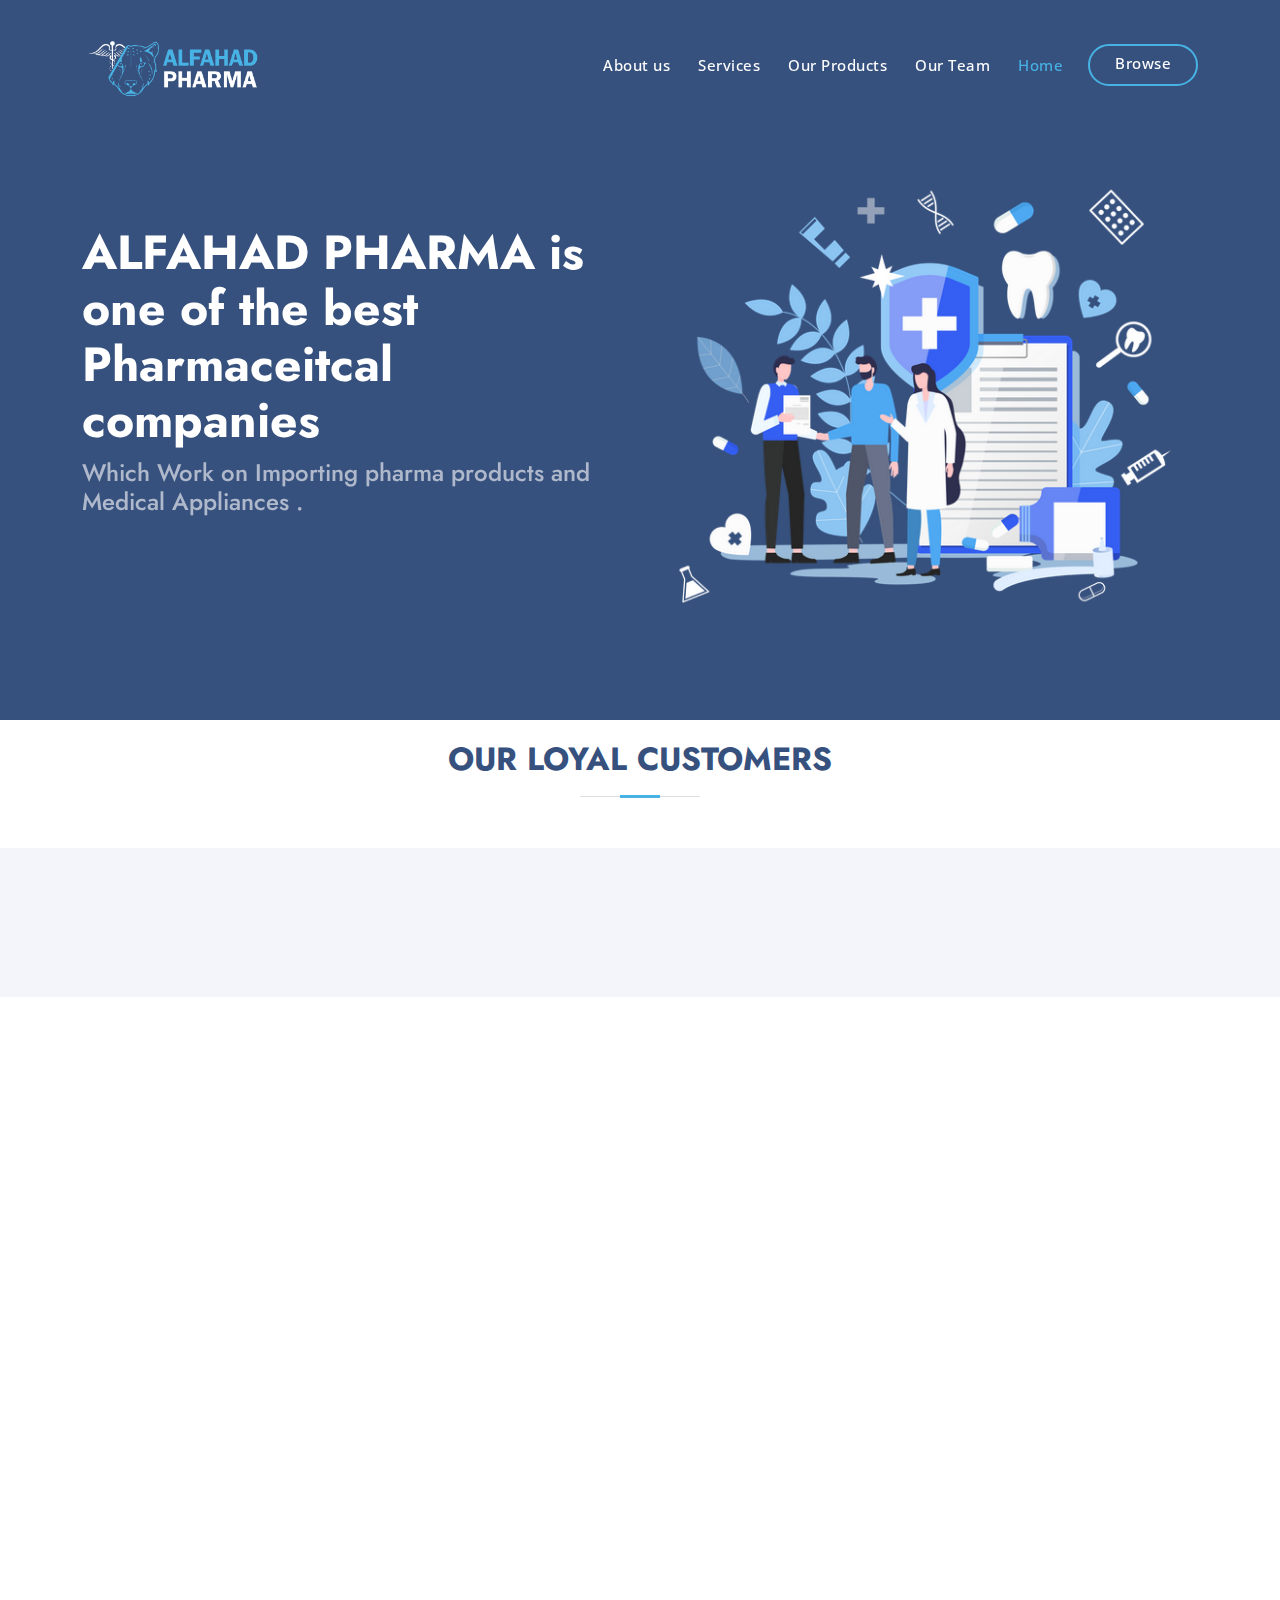
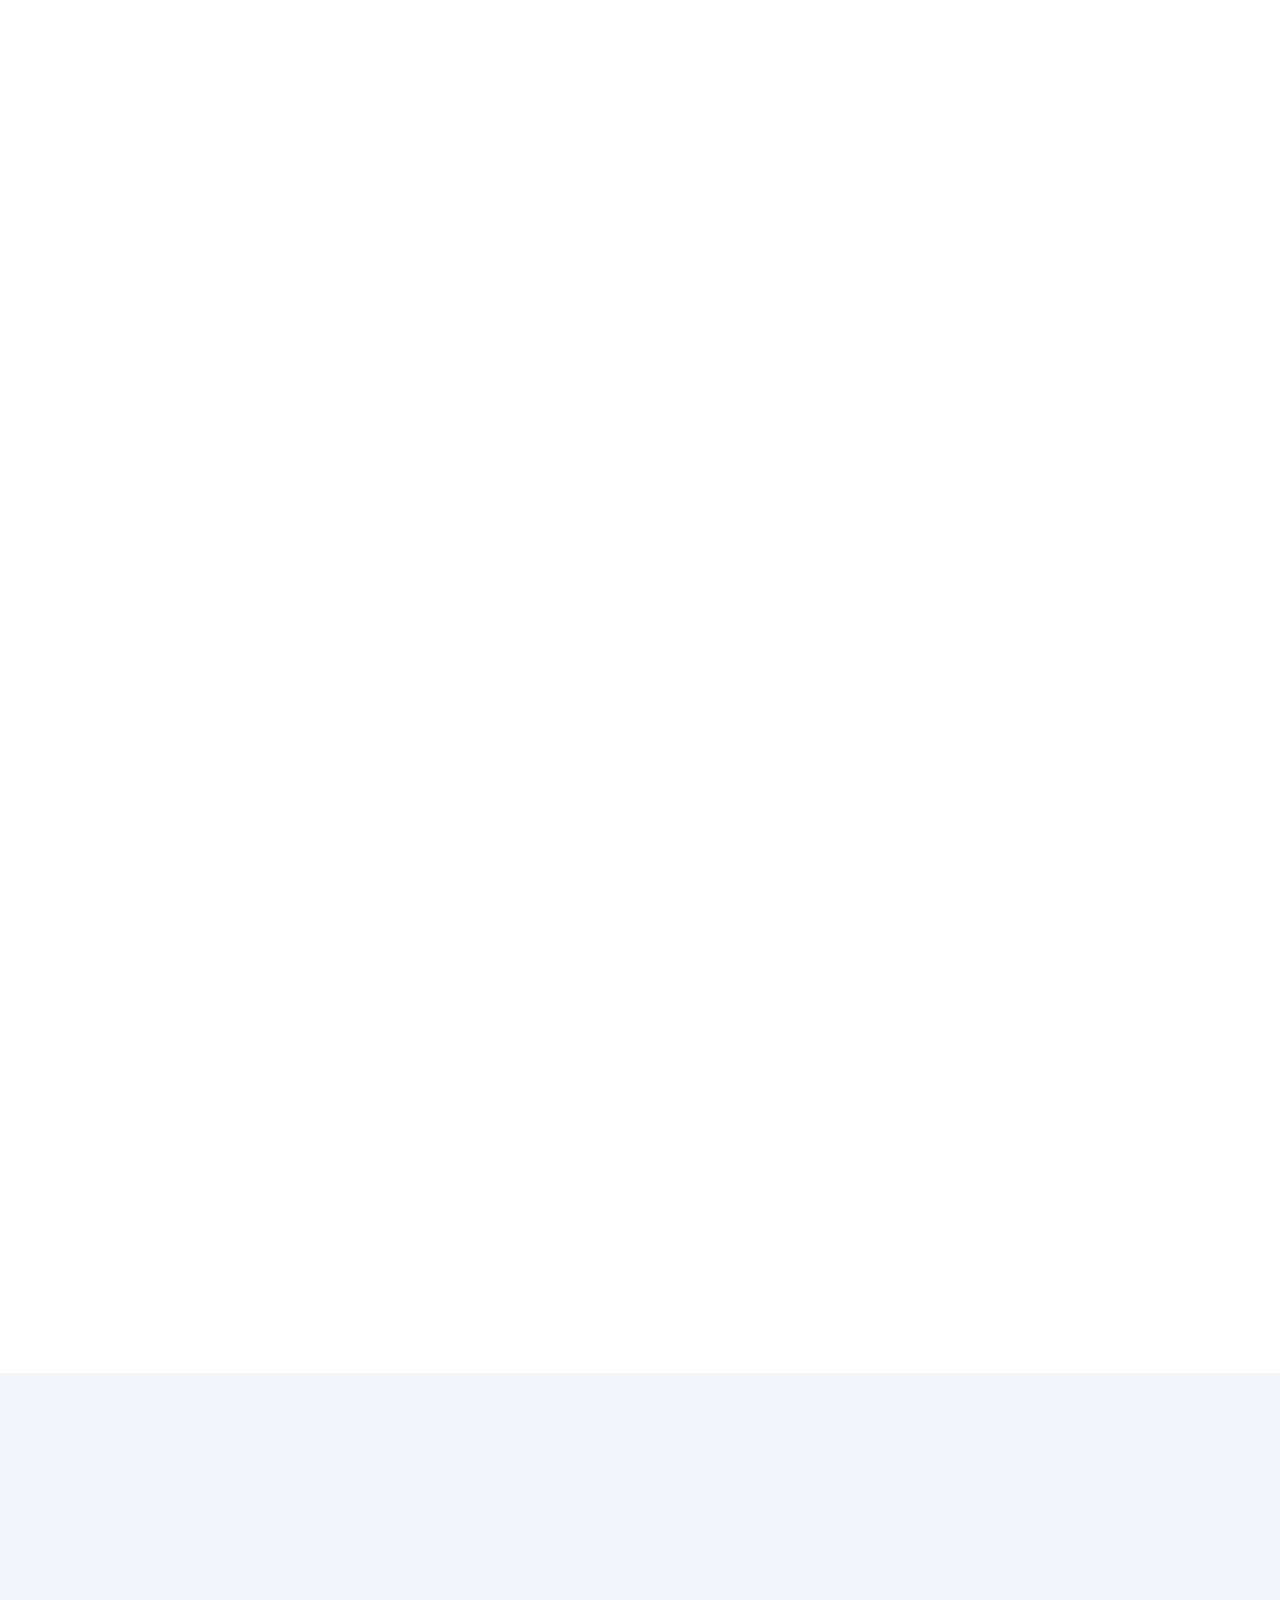
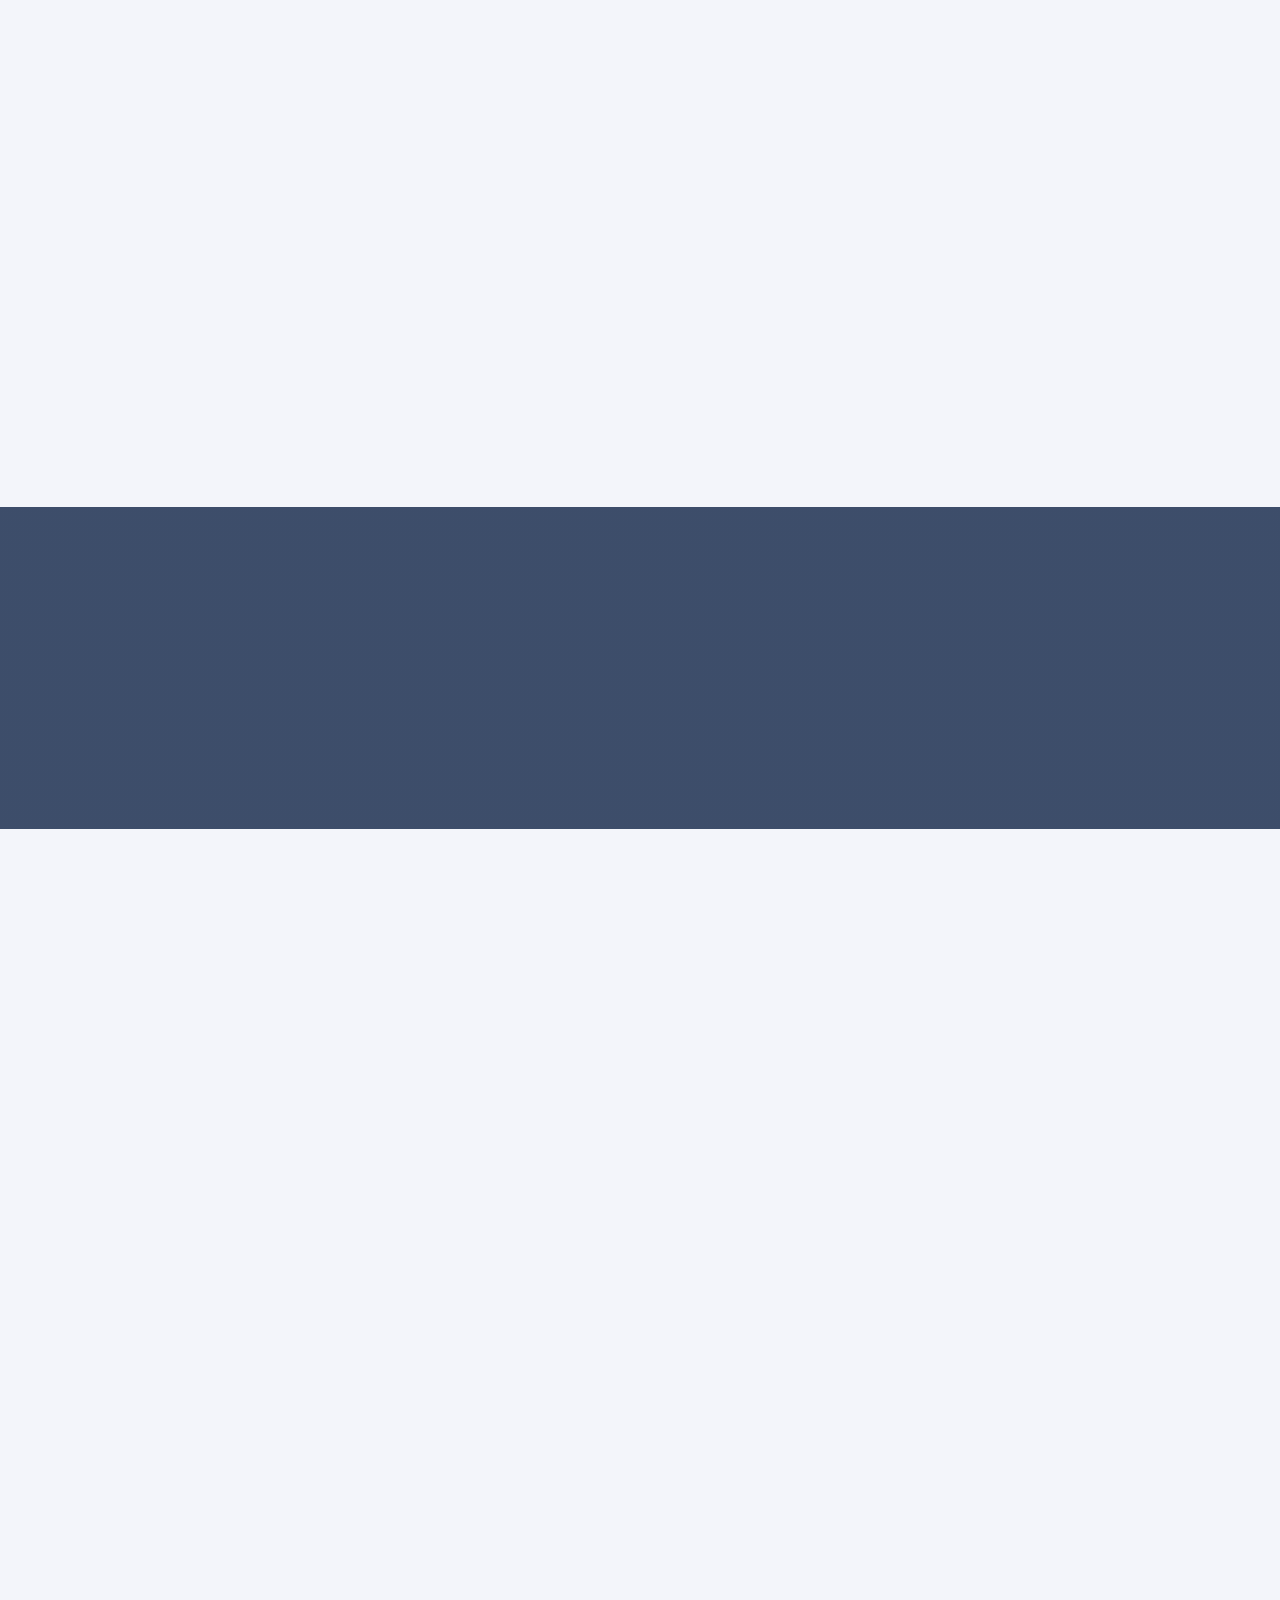
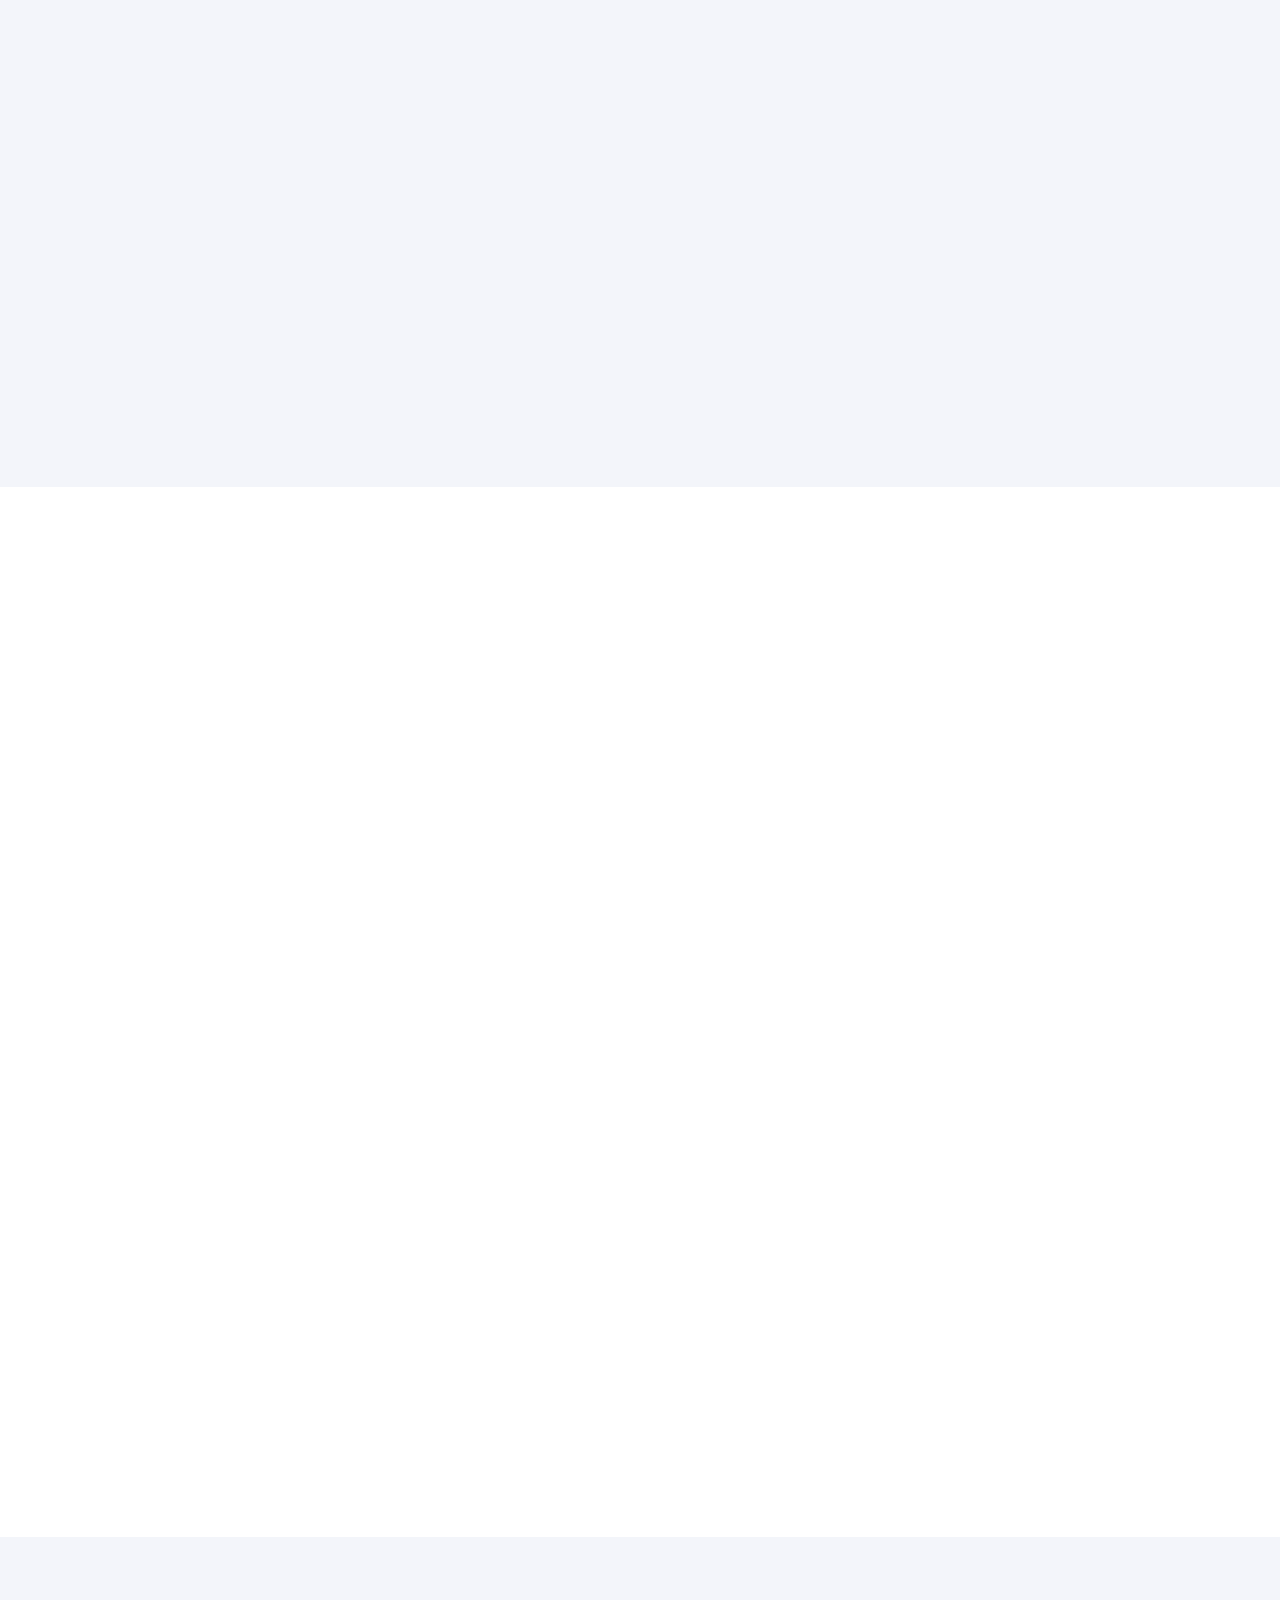
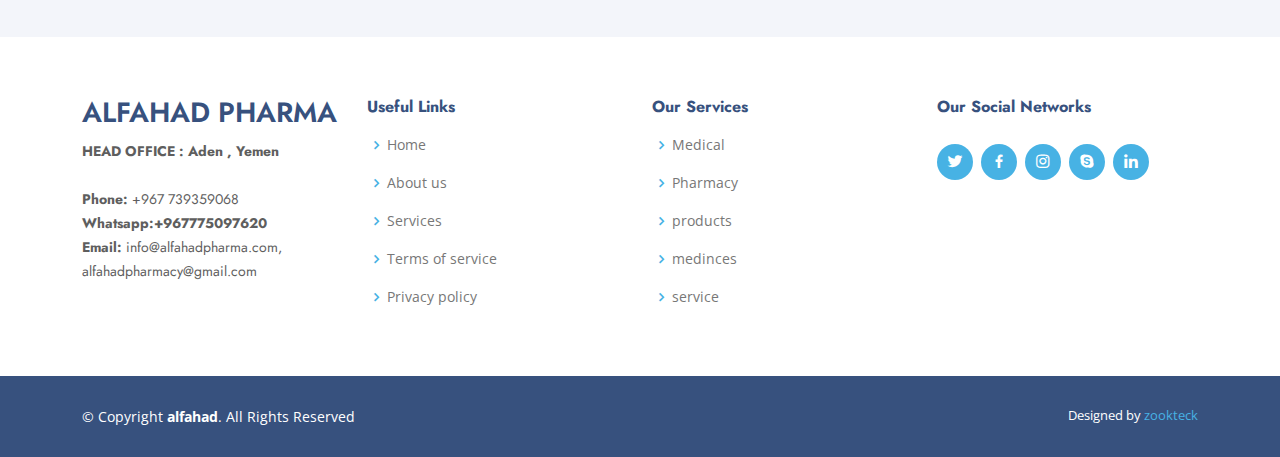
==== commit e74501fe: "photos update" ====
--- a/index.html
+++ b/index.html
@@ -258,28 +258,26 @@
     </section><!-- End About Us Section -->
 
     <!-- ======= Why Us Section ======= -->
-    <section id="why-us" class="why-us section-bg">
-      <div class="container-fluid" data-aos="fade-up">
+   
+	 <section id="skills" class="skills">
+      <div class="container" data-aos="fade-up">
 
         <div class="row">
-
-          <div class="col-lg-7 d-flex flex-column justify-content-center align-items-stretch  order-2 order-lg-1">
-
-            <div class="content">
-              <h3>HOW DO WE WORK ! </h3>
-              <p>
-     
-	   The company's policy is based on selling through agents of 
-	   the company in the governorates of the Republic of Yemen.The
-	   policy of promoting the products imported by the ALFAHAD PHARMA depends on the representatives of the company and the holding of scientific seminars that explain the use of the products and their characteristics for doctors, hospitals and family care centers, and ALFAHAD PHARMA is keen to participate periodically in the exhibitions held in the Republic of Yemen, and through all the above is clear  The extent of the company's position in the Yemeni drug market, which is appreciated and respected by the official authorities in the Ministry of Public Health and Population represented by the Supreme Commission for Medicines and Medical Supplies for its role in providing medicine
-	   to all segments of society throughout the Republic of Yemen
-              </p>
-            </div>
-
-
-          </div>
-
-          <div class="col-lg-5 align-items-stretch order-1 order-lg-2 img" style='background-image: url("assets/img/new.jpg");' data-aos="zoom-in" data-aos-delay="150">&nbsp;</div>
+          <div class="col-lg-6 d-flex align-items-center" data-aos="fade-right" data-aos-delay="100">
+            <img src="assets/img/workbaby.jpeg" class="img-fluid" alt="">
+          </div>
+          <div class="col-lg-6 pt-4 pt-lg-0 content" data-aos="fade-left" data-aos-delay="100">
+            <h3> HOW DO WE WORK !
+  </h3>
+            <p class="font-italic">
+           The company's policy is based on selling through agents of the
+		   company in the governorates of the Republic of Yemen.The policy of promoting the products imported by the ALFAHAD PHARMA depends on the representatives of the company and the holding of scientific seminars that explain the use of the products and their characteristics for doctors, hospitals and family care centers, and ALFAHAD PHARMA is keen to participate periodically in the exhibitions held in the Republic of Yemen, and through all the above is clear The extent of the company's position in the Yemeni drug market, which is appreciated and respected by the official authorities in the Ministry of Public Health and Population represented by the Supreme Commission for Medicines and Medical Supplies for its role in providing medicine 
+		   to all segments of society throughout the Republic of Yemen
+            </p>
+
+           
+
+          </div>
         </div>
 
       </div>
@@ -291,7 +289,7 @@
 
         <div class="row">
           <div class="col-lg-6 d-flex align-items-center" data-aos="fade-right" data-aos-delay="100">
-            <img src="assets/img/Medicine.jpg" class="img-fluid" alt="">
+            <img src="assets/img/missionbaby.jpeg" class="img-fluid" alt="">
           </div>
           <div class="col-lg-6 pt-4 pt-lg-0 content" data-aos="fade-left" data-aos-delay="100">
             <h3> OUR MISSION  </h3>
@@ -852,14 +850,14 @@
           <div class="col-lg-3 col-md-6 footer-contact">
             <h3>ALFAHAD PHARMA </h3>
             <p>
-             HEAD OFFICE : 
- Aden  , Yemen 
+           <strong>  HEAD OFFICE : 
+ Aden  , Yemen </strong>
  <br><br>
               <strong>Phone:</strong>  +967 739359068
 <br>
 		    
 		    
-		    Whatsapp:+967775097620
+		  <Strong>  Whatsapp:+967775097620</strong>
 		    <br>
               <strong>Email:</strong> info@alfahadpharma.com,
 		    <br>
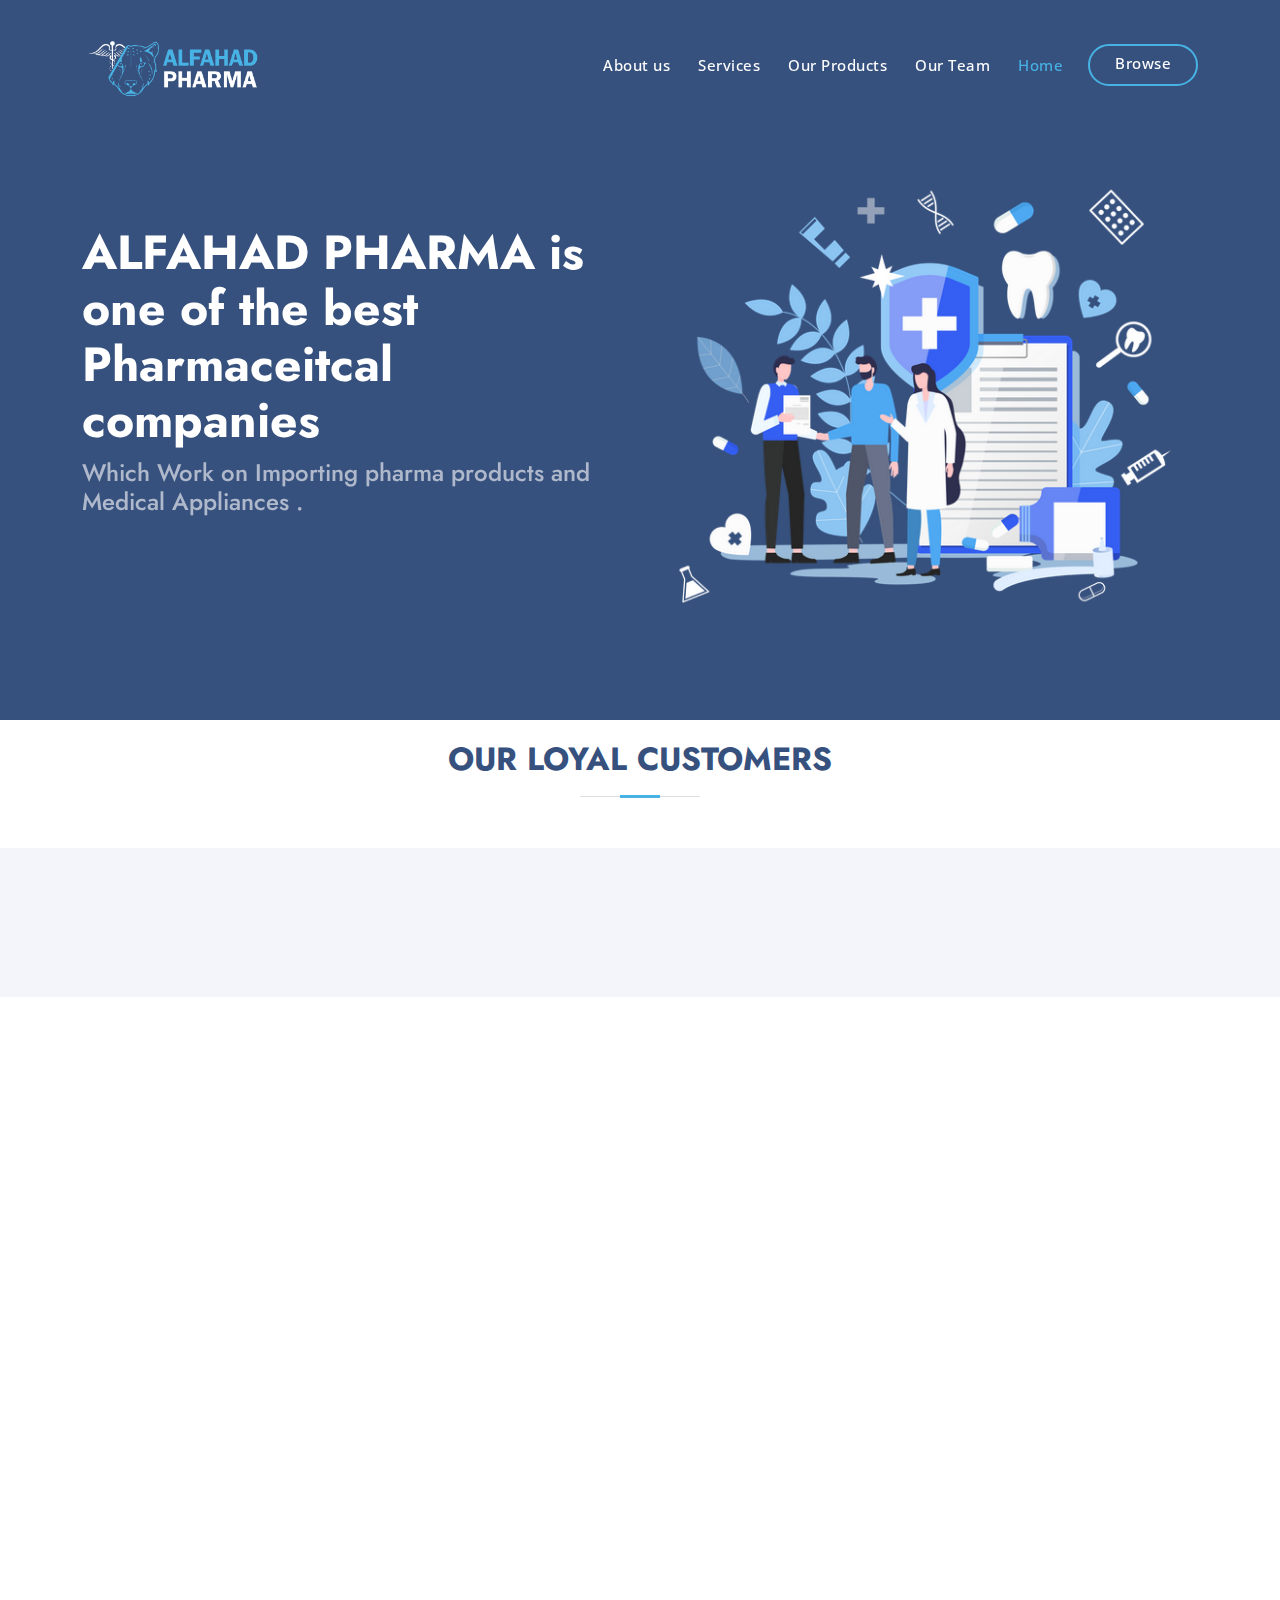
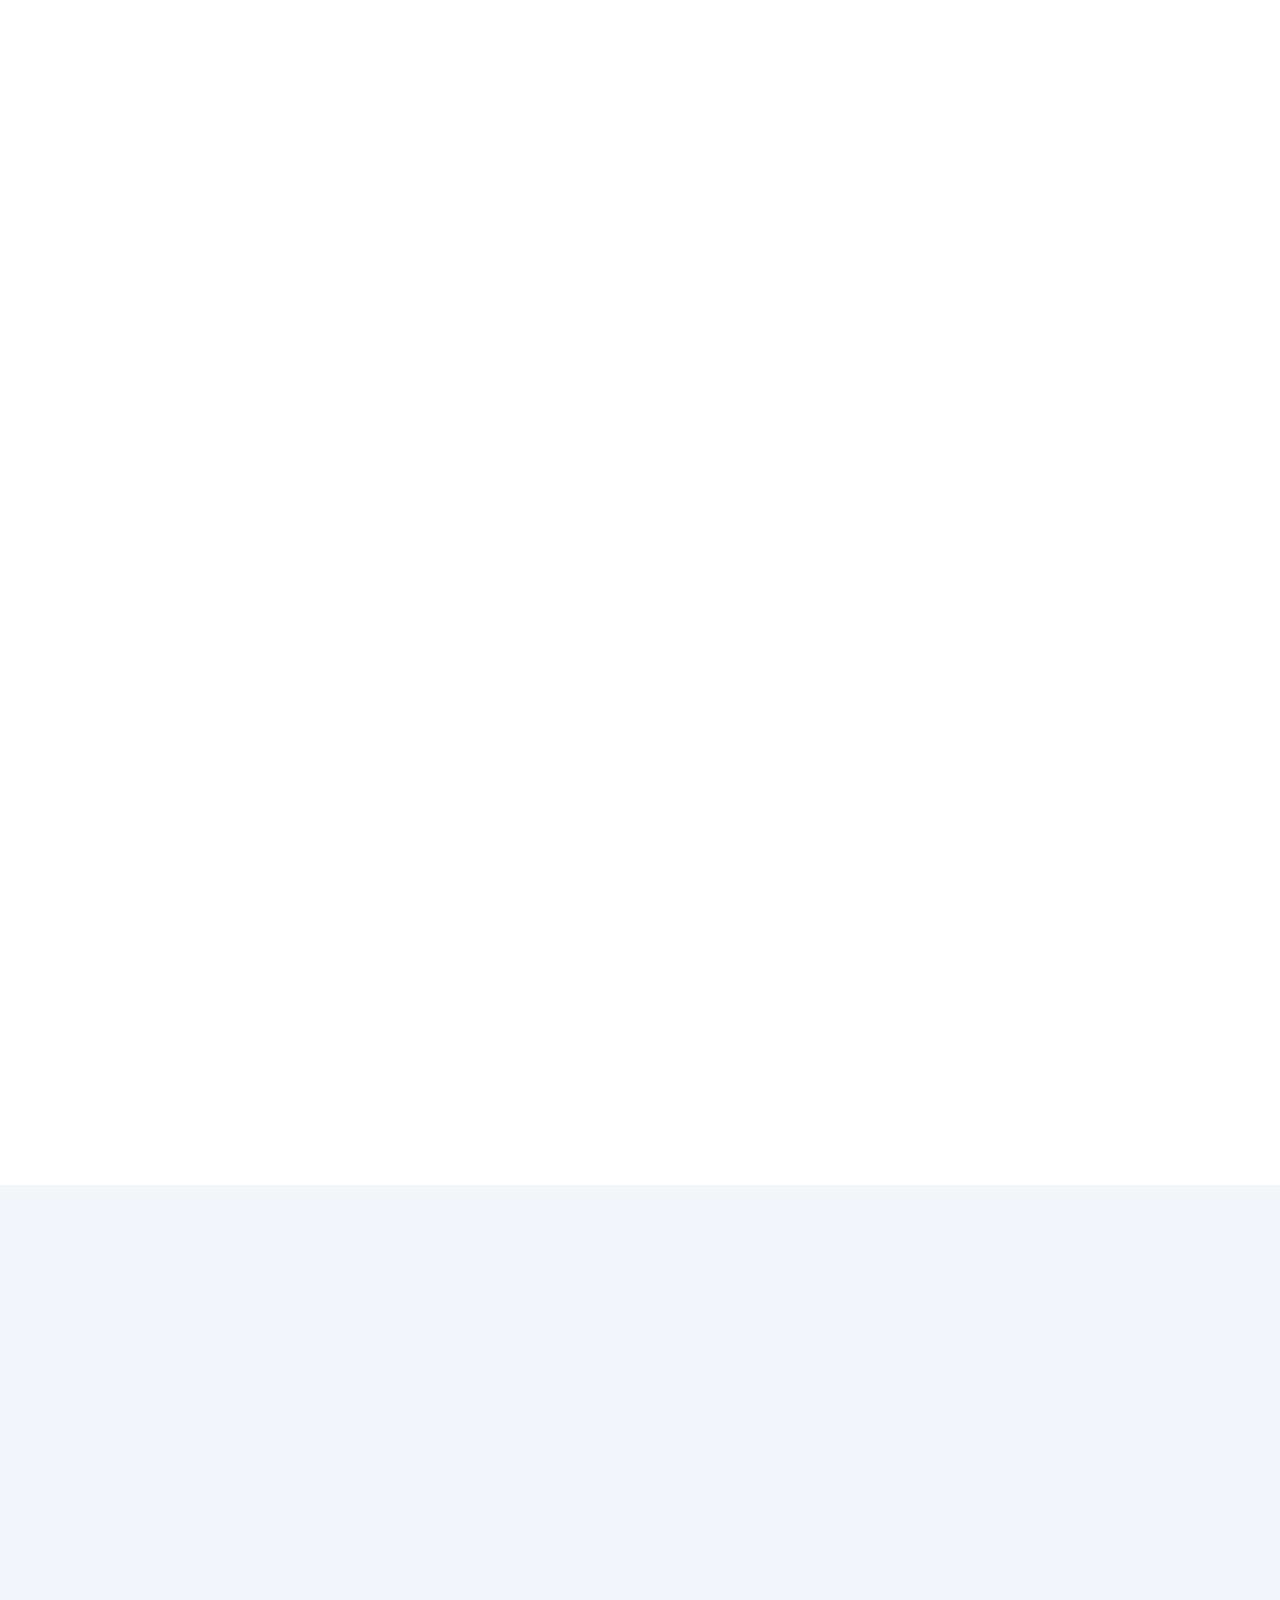
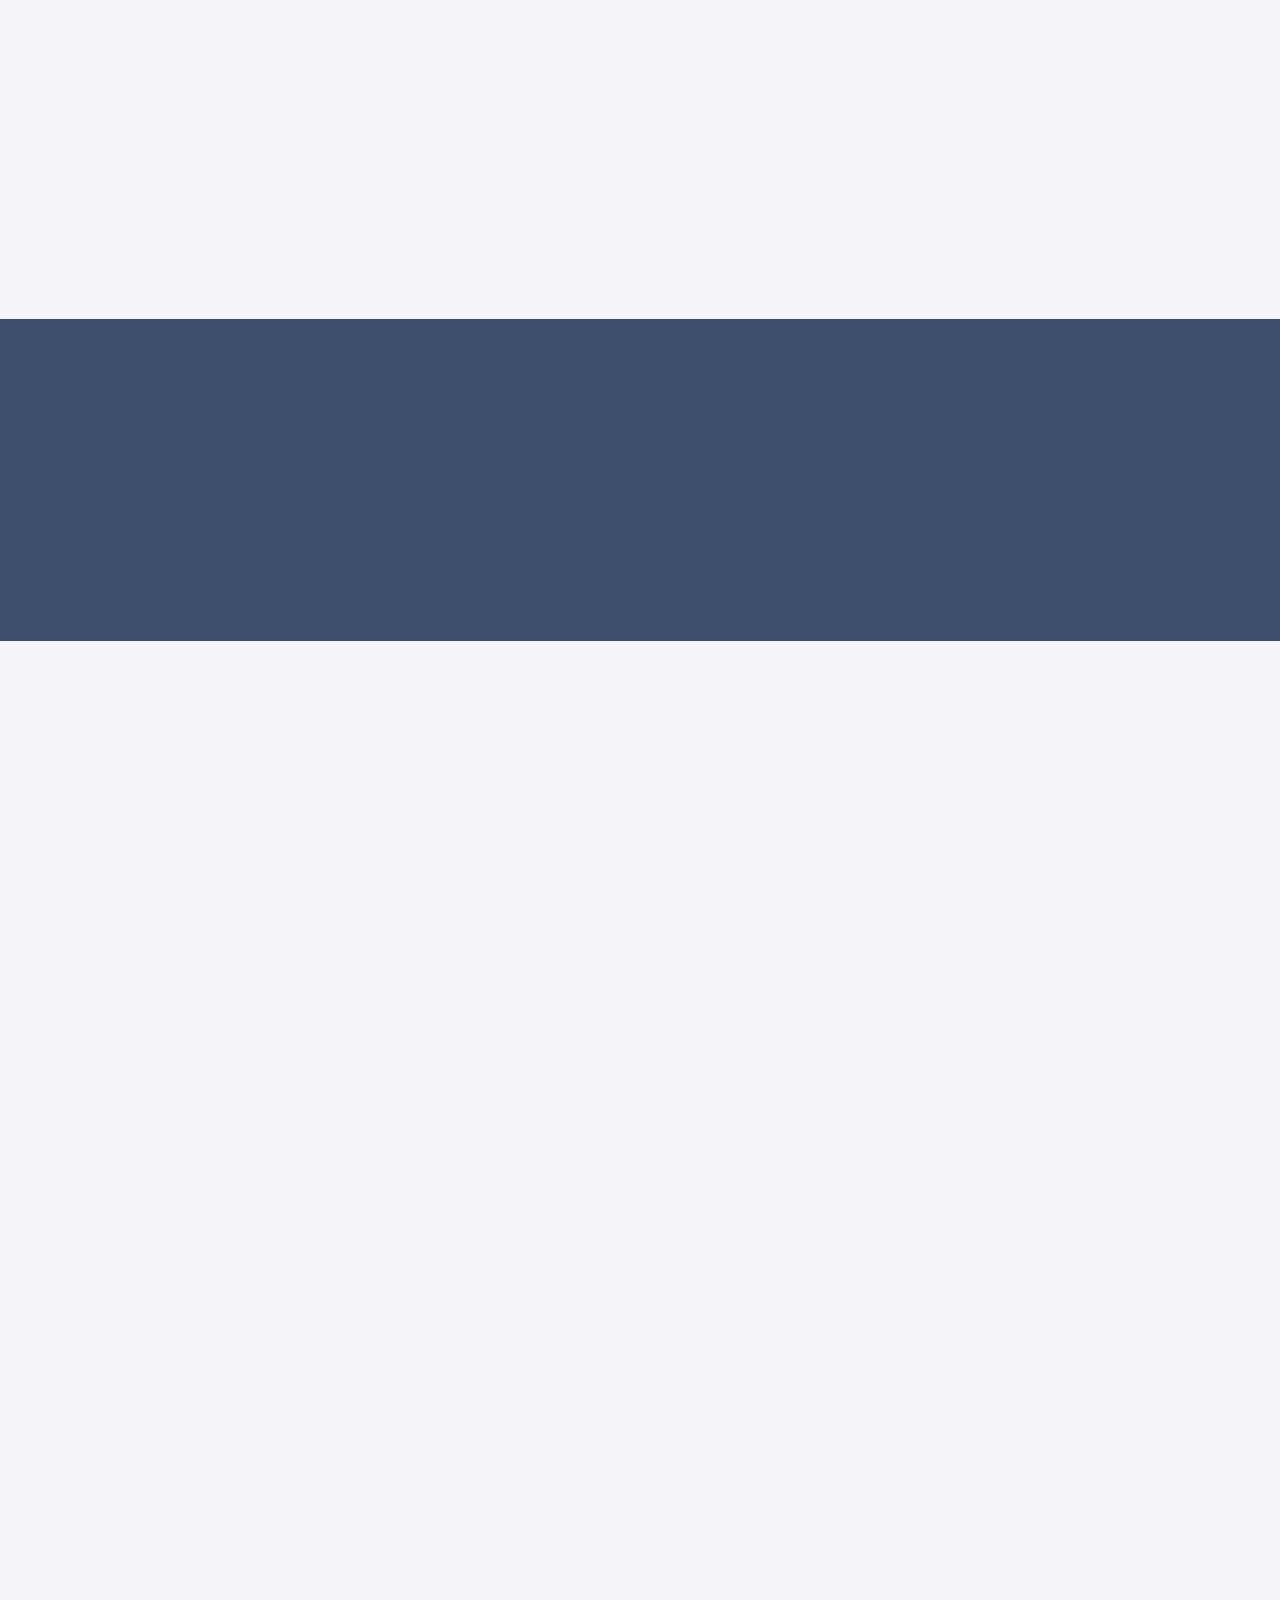
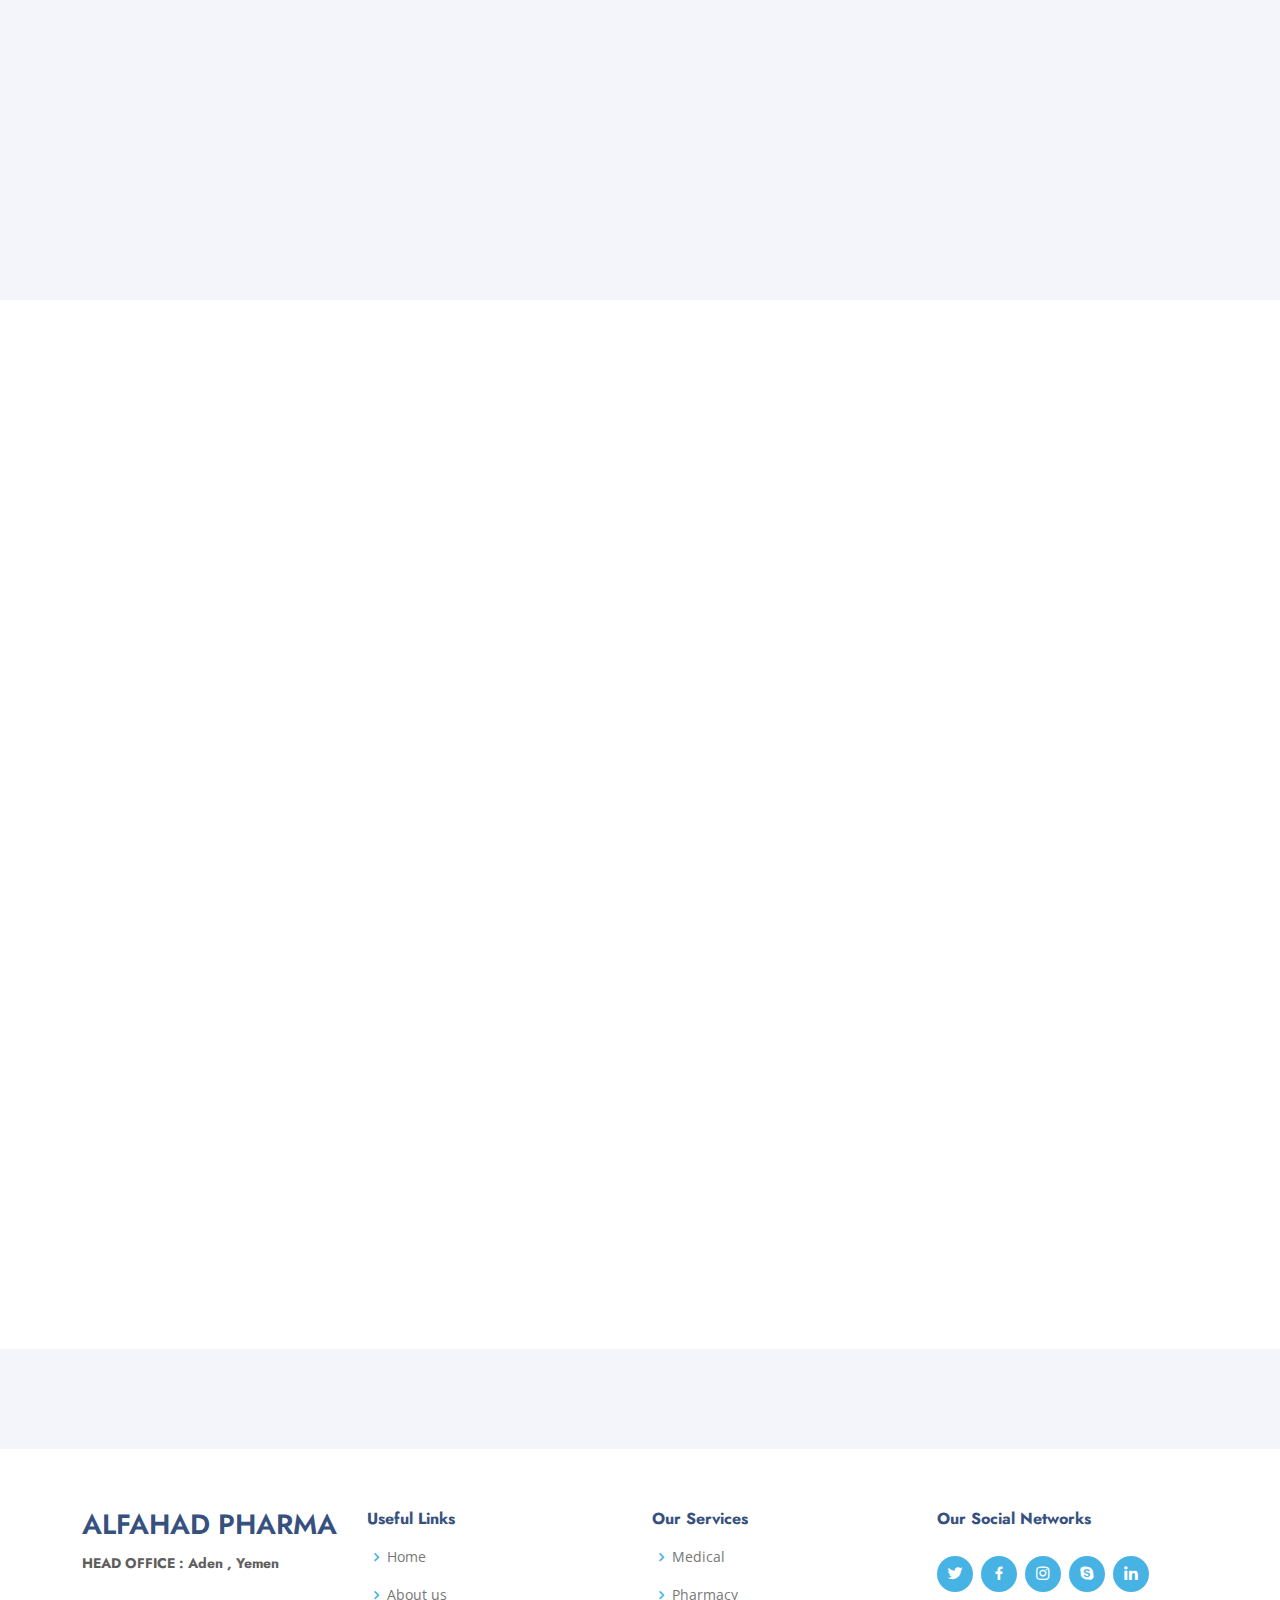
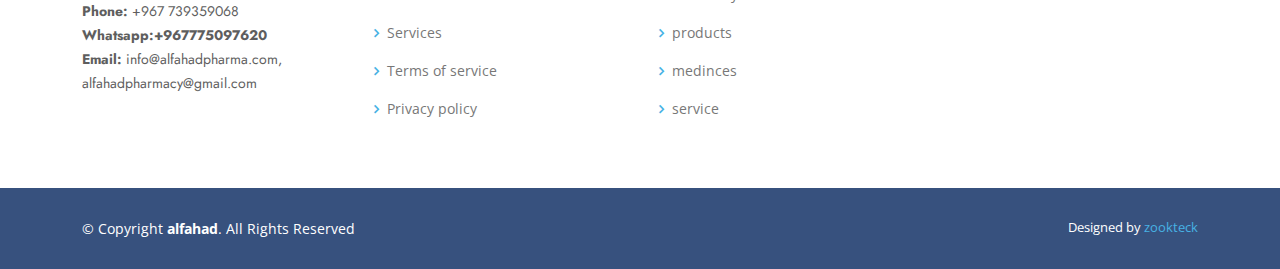
==== commit 8effd492: "phtos" ====
--- a/index.html
+++ b/index.html
@@ -264,7 +264,7 @@
 
         <div class="row">
           <div class="col-lg-6 d-flex align-items-center" data-aos="fade-right" data-aos-delay="100">
-            <img src="assets/img/workbaby.jpeg" class="img-fluid" alt="">
+            <img src="assets/img/wrokingbabyy.jpeg" class="img-fluid" alt="">
           </div>
           <div class="col-lg-6 pt-4 pt-lg-0 content" data-aos="fade-left" data-aos-delay="100">
             <h3> HOW DO WE WORK !
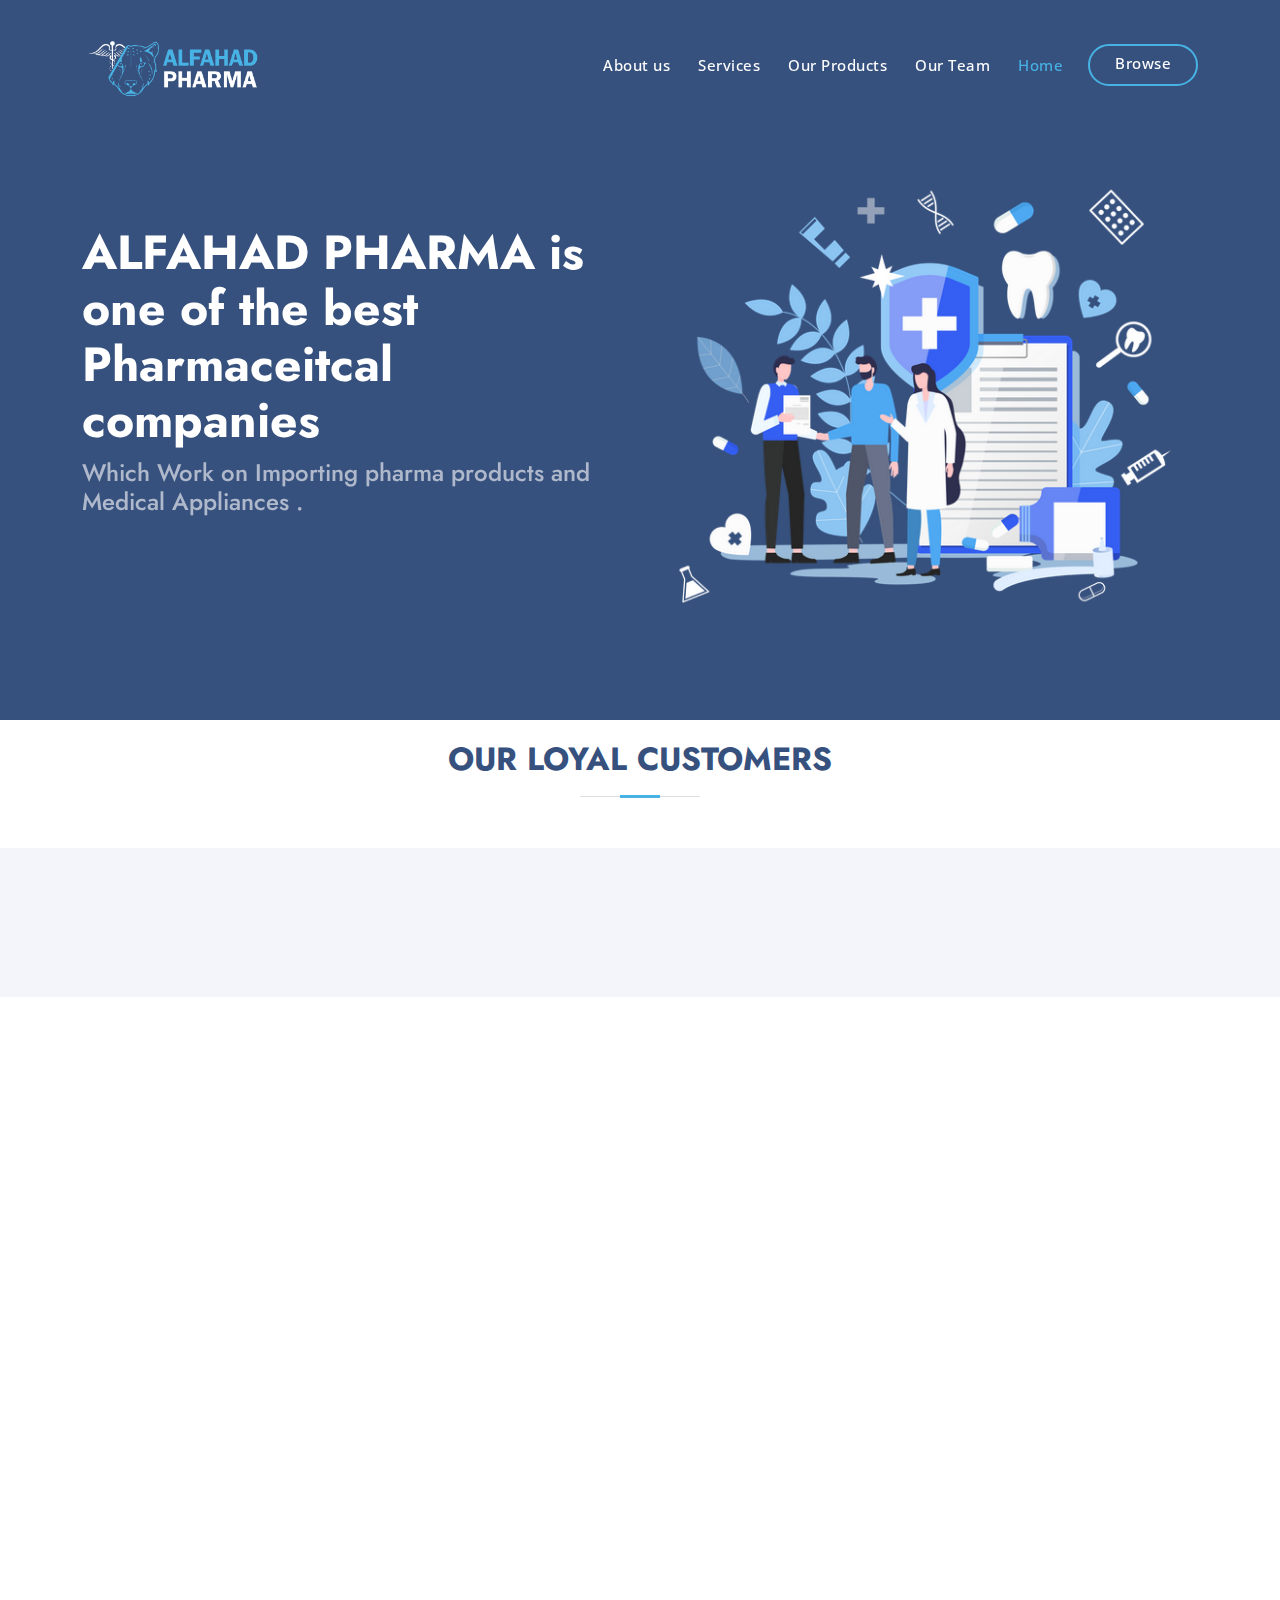
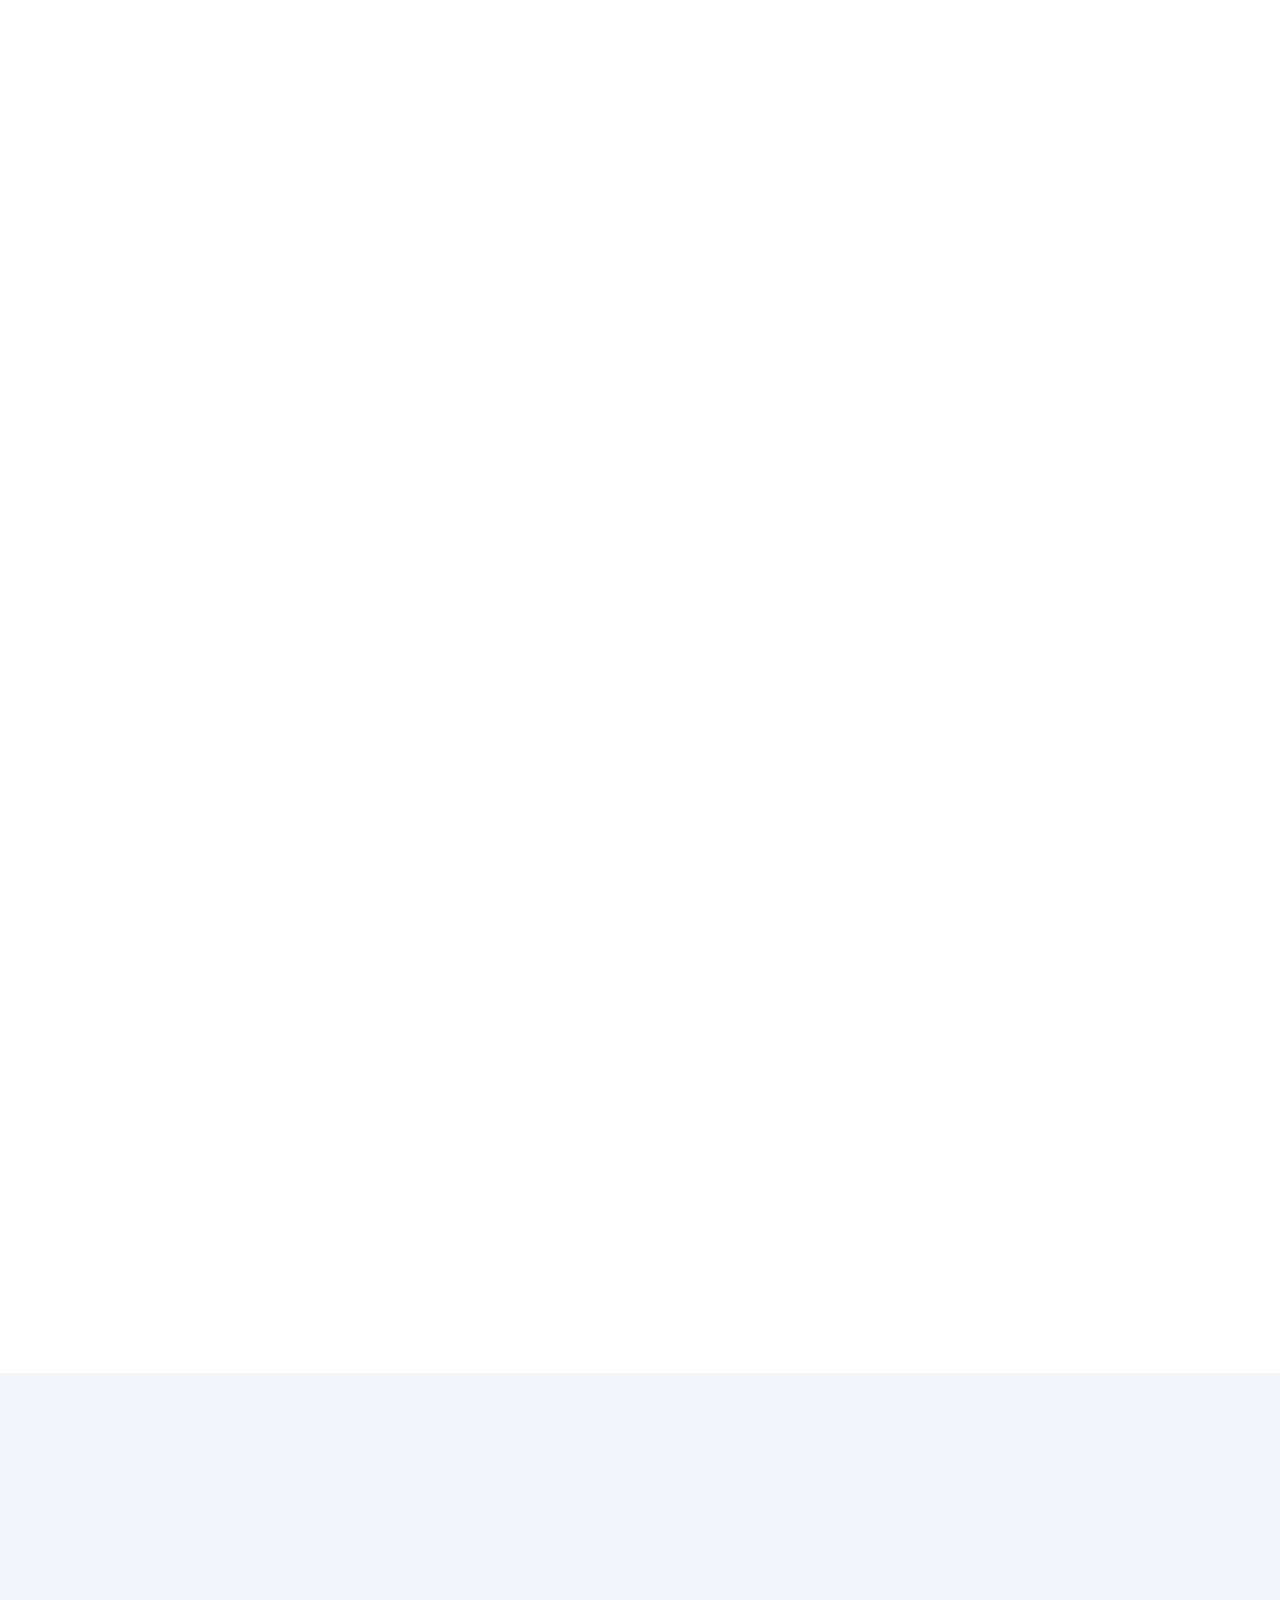
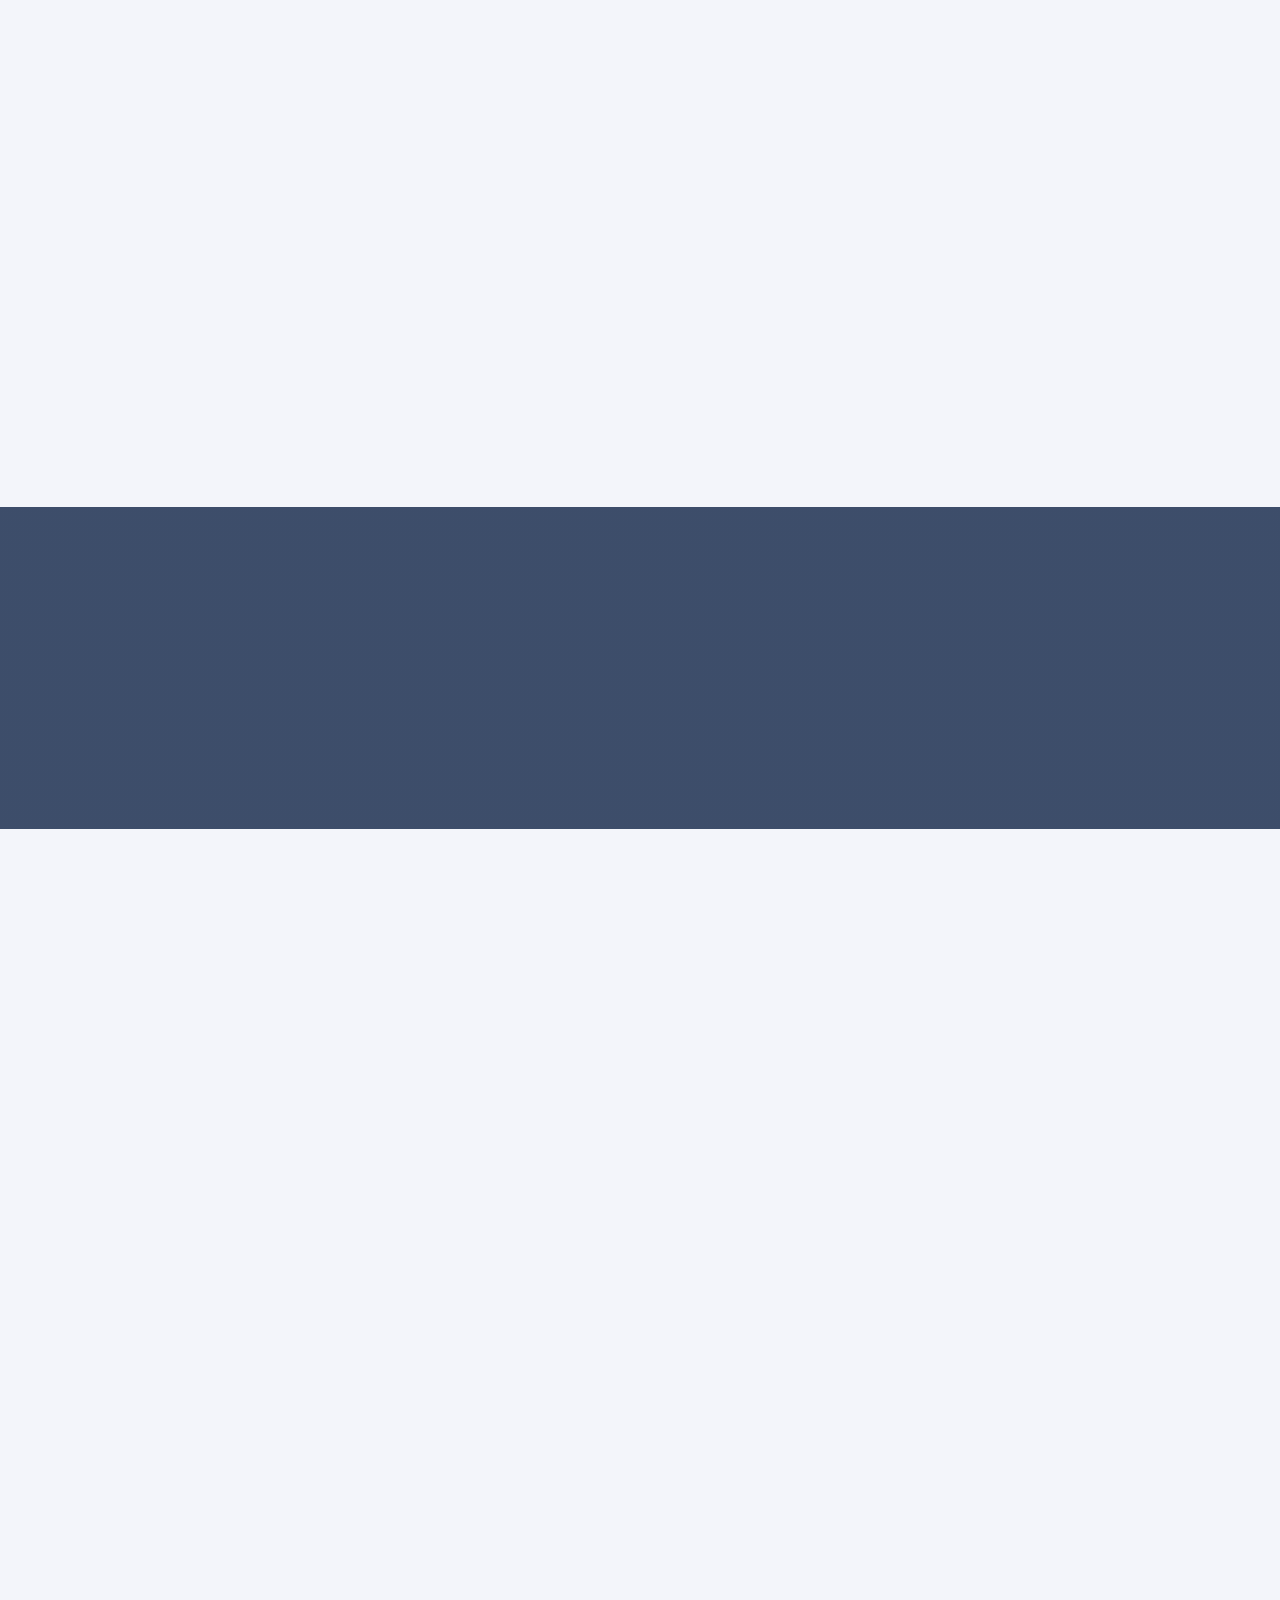
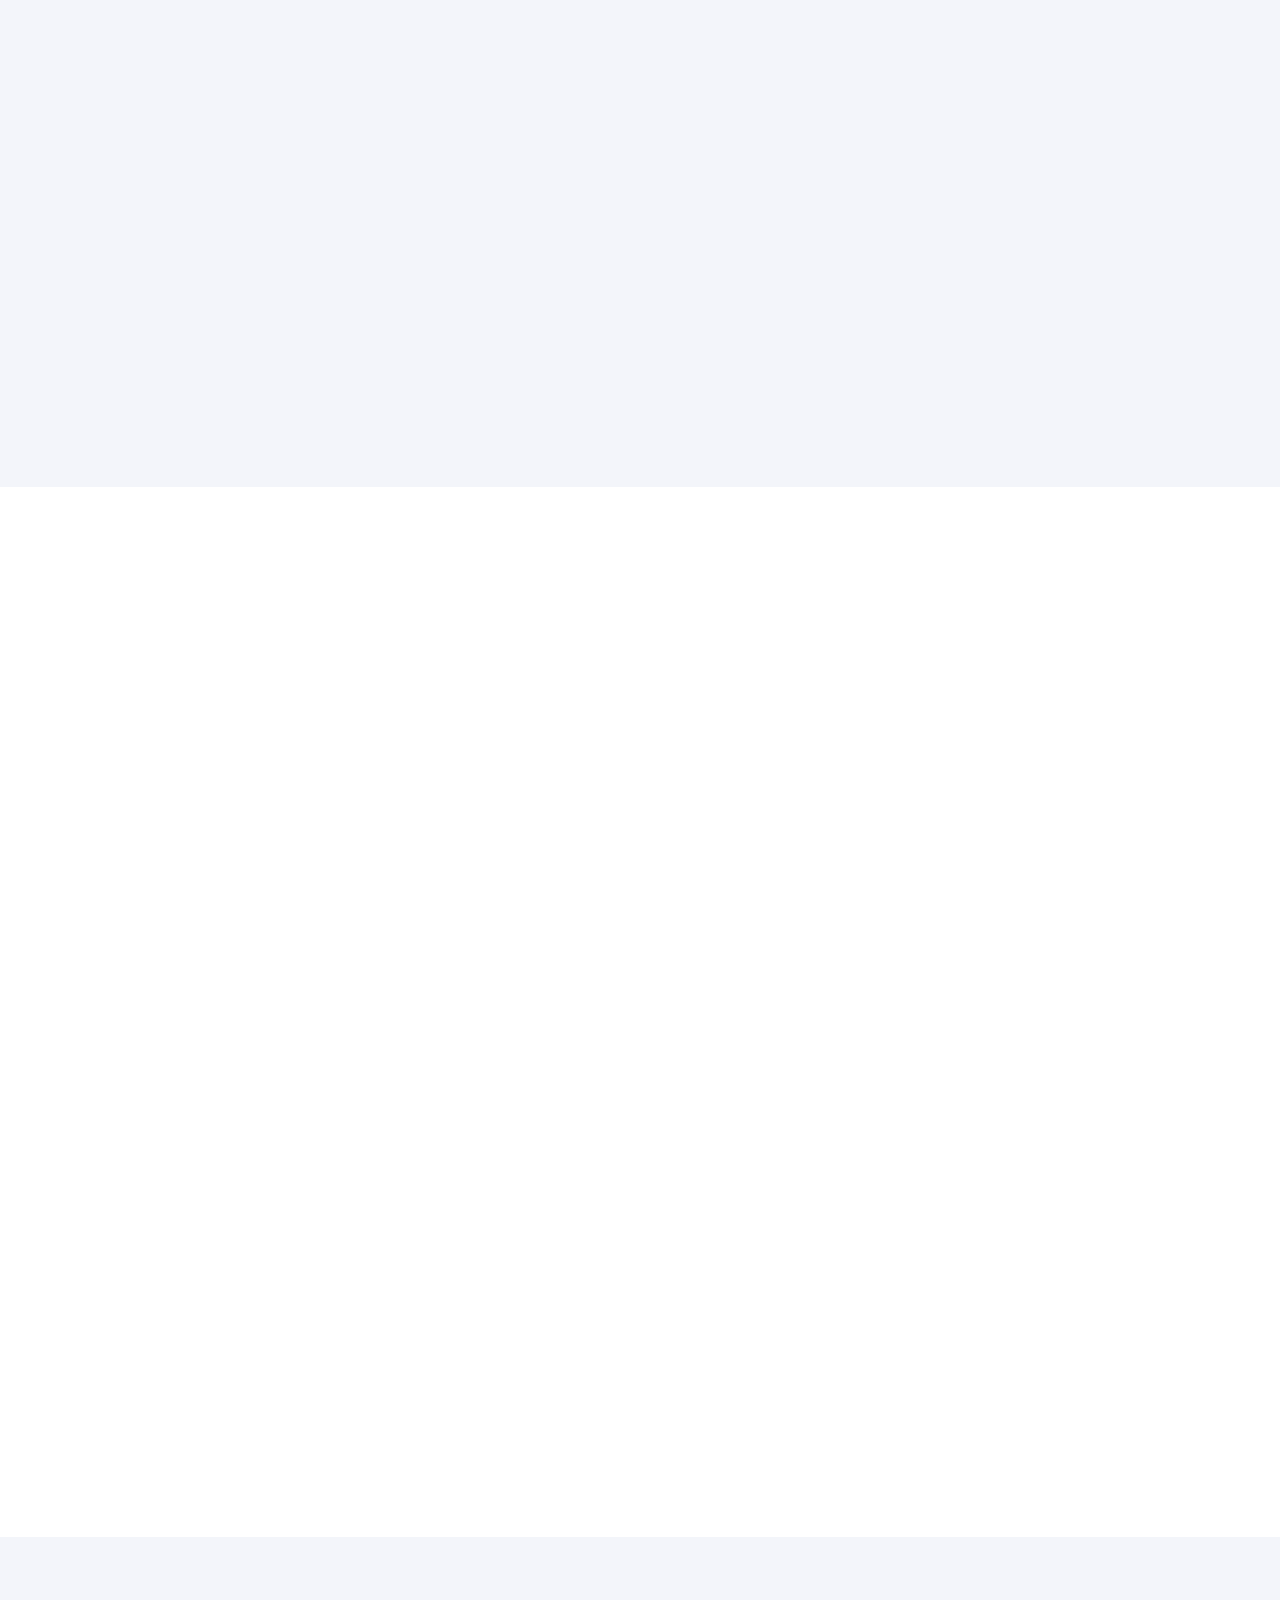
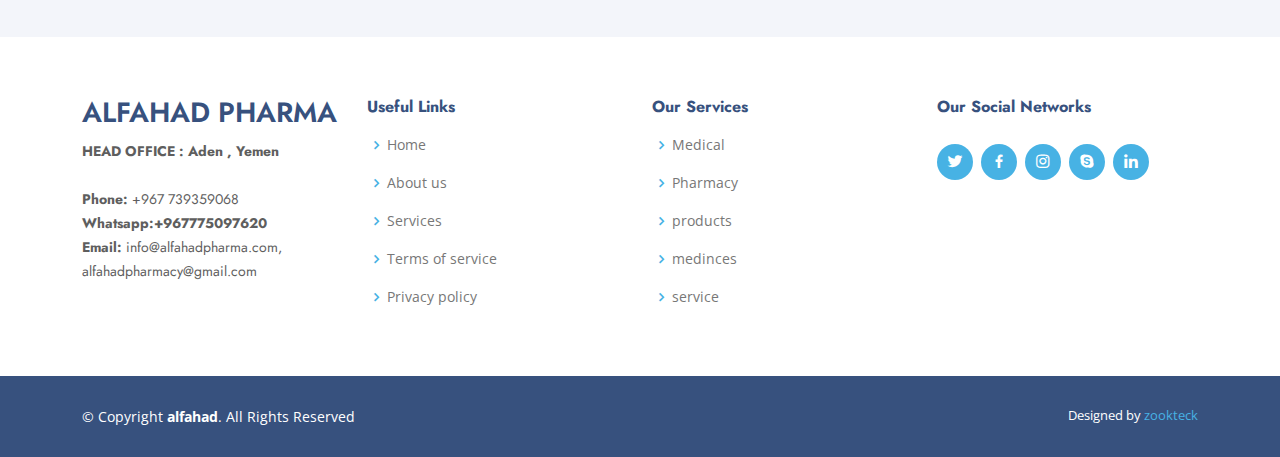
==== commit 82c6e347: "image" ====
--- a/index.html
+++ b/index.html
@@ -264,7 +264,7 @@
 
         <div class="row">
           <div class="col-lg-6 d-flex align-items-center" data-aos="fade-right" data-aos-delay="100">
-            <img src="assets/img/wrokingbabyy.jpeg" class="img-fluid" alt="">
+            <img src="assets/img/aato.png" class="img-fluid" alt="">
           </div>
           <div class="col-lg-6 pt-4 pt-lg-0 content" data-aos="fade-left" data-aos-delay="100">
             <h3> HOW DO WE WORK !
